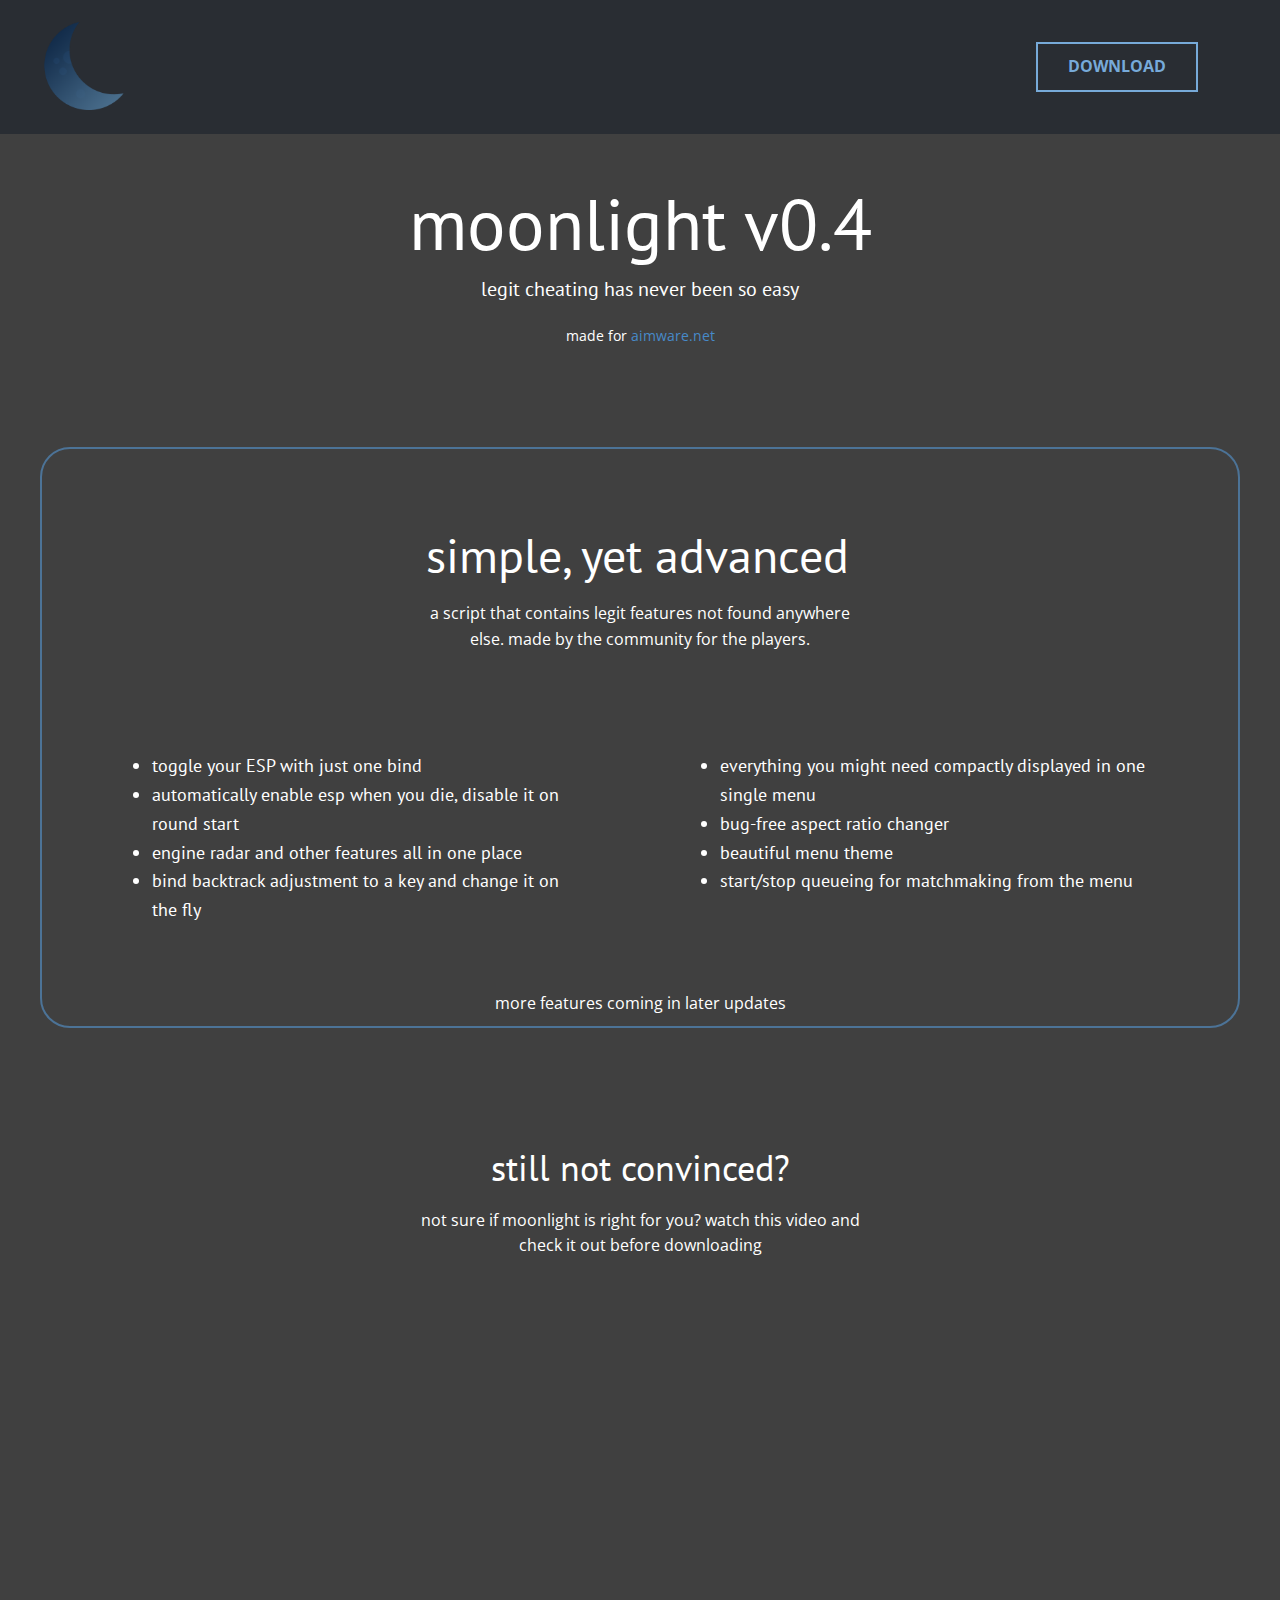
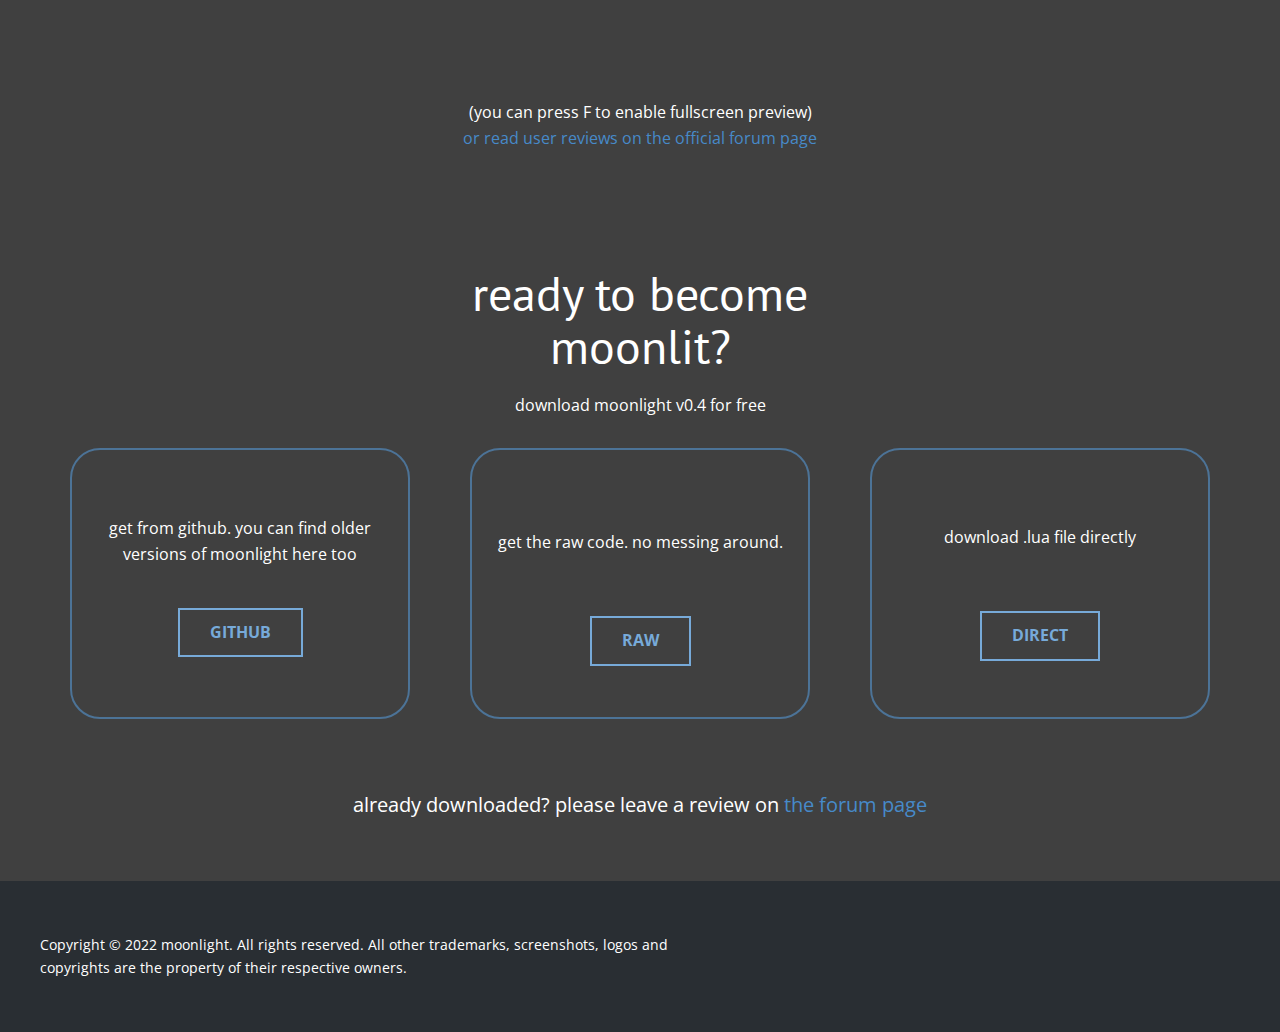
==== index.html @ 3dbf4fe7 "Update index.html" ====
<!DOCTYPE html>
<html style="font-size: 16px;"><head>
    <meta name="viewport" content="width=device-width, initial-scale=1.0">
    <meta charset="utf-8">
    <meta name="keywords" content="moonlight v0.4">
    <meta name="description" content="legit cheating with aimware has never been so easy. download moonlight and experience it yourself.">
    <meta name="page_type" content="np-template-header-footer-from-plugin">
    <title>moonlight v0.4</title>
    <link rel="stylesheet" href="nicepage.css" media="screen">
<link rel="stylesheet" href="moonlight.css" media="screen">
    <script class="u-script" type="text/javascript" src="jquery.js" defer=""></script>
    <script class="u-script" type="text/javascript" src="nicepage.js" defer=""></script>
    <meta name="generator" content="Nicepage 4.10.5, nicepage.com">
    <meta property="og:title" content="moonlight v0.4">
    <meta property="og:description" content="legit cheating with aimware has never been so easy. download moonlight and experience it yourself.">
    <meta property="og:image" content="images/moonlight-2.png">
    <meta property="og:url" content="moonlightscript.ml">
    <link rel="icon" href="images/favicon.png">
    <link id="u-theme-google-font" rel="stylesheet" href="https://fonts.googleapis.com/css?family=Roboto:100,100i,300,300i,400,400i,500,500i,700,700i,900,900i|Open+Sans:300,300i,400,400i,500,500i,600,600i,700,700i,800,800i">
    <link id="u-page-google-font" rel="stylesheet" href="https://fonts.googleapis.com/css?family=PT+Sans:400,400i,700,700i">
    
    
    
    
    
    <script type="application/ld+json">{
		"@context": "http://schema.org",
		"@type": "Organization",
		"name": "Site1",
		"logo": "images/moonlight3.png"
}</script>
    <meta name="theme-color" content="#478ac9">
    <meta property="og:type" content="website">
  </head>
  <body data-home-page="moonlight.html" data-home-page-title="moonlight" class="u-body u-grey-75 u-xl-mode"><header class="u-clearfix u-header u-palette-5-dark-3 u-header" id="sec-f464"><div class="u-clearfix u-sheet u-sheet-1">
        <a href="https://blueelixir.github.io/aimware-luas/" class="u-image u-logo u-image-1" data-image-width="512" data-image-height="512" title="moonlight">
          <img src="images/moonlight.png" class="u-logo-image u-logo-image-1">
        </a>
        <p class="u-text u-text-default u-text-1">
          <a class="u-border-2 u-border-palette-1-light-1 u-btn u-button-style u-none u-text-hover-white u-text-palette-1-light-1 u-btn-1" href="#sec-ce33">download</a>
        </p>
      </div></header>
    <section class="u-clearfix u-grey-75 u-section-1" id="sec-2e84">
      <div class="u-clearfix u-sheet u-valign-middle u-sheet-1">
        <h1 class="u-align-center u-text u-text-default u-text-1">moonlight v0.4</h1>
        <p class="u-align-center u-custom-font u-font-pt-sans u-text u-text-default u-text-2">legit cheating has never been so easy</p>
        <p class="u-align-center u-small-text u-text u-text-default u-text-variant u-text-3">made for <a href="aimware.net" class="u-active-none u-border-none u-btn u-button-link u-button-style u-hover-none u-none u-text-palette-1-base u-btn-1" target="_blank">aimware.net</a>
        </p>
      </div>
    </section>
    <section class="u-clearfix u-grey-75 u-section-2" id="sec-11e0">
      <div class="u-clearfix u-sheet u-sheet-1">
        <div class="u-border-2 u-border-palette-1-dark-1 u-container-style u-expanded-width u-group u-radius-30 u-shape-round u-group-1">
          <div class="u-container-layout u-container-layout-1">
            <h1 class="u-text u-text-1">simple, yet advanced</h1>
            <p class="u-align-center u-text u-text-2">a script that contains legit features not found anywhere else.&nbsp;made by the community for the players.</p>
            <div class="u-clearfix u-expanded-width u-gutter-0 u-layout-wrap u-layout-wrap-1">
              <div class="u-layout" style="">
                <div class="u-layout-row" style="">
                  <div class="u-align-center u-container-style u-layout-cell u-left-cell u-size-30 u-size-xs-60 u-layout-cell-1" src="">
                    <div class="u-container-layout u-container-layout-2">
                      <ul class="u-align-left u-custom-font u-font-pt-sans u-text u-text-3">
                        <li>toggle your ESP with just one bind</li>
                        <li>automatically enable esp when you die, disable it on round start</li>
                        <li>engine radar and other features all in one place</li>
                        <li>bind backtrack adjustment to a key and change it on the fly</li>
                      </ul>
                    </div>
                  </div>
                  <div class="u-align-center u-container-style u-layout-cell u-right-cell u-size-30 u-size-xs-60 u-layout-cell-2" src="">
                    <div class="u-container-layout u-container-layout-3" src="">
                      <ul class="u-align-left u-custom-font u-font-pt-sans u-text u-text-4">
                        <li>everything you might need compactly displayed in one single menu</li>
                        <li>bug-free aspect ratio changer</li>
                        <li>beautiful menu theme</li>
                        <li>start/stop queueing for matchmaking from the menu</li>
                      </ul>
                    </div>
                  </div>
                </div>
              </div>
            </div>
	    <p class="u-align-center u-text u-text-2">more features coming in later updates</p>
          </div>
        </div>
      </div>
    </section>
    <section class="u-clearfix u-grey-75 u-section-3" id="sec-85dc">
      <div class="u-clearfix u-sheet u-sheet-1">
        <h2 class="u-align-center u-custom-font u-font-pt-sans u-text u-text-1">still not convinced?</h2>
        <p class="u-align-center u-text u-text-2">not sure if moonlight is right for you? watch this video and check it out before downloading</p>
        <div class="u-video u-video-1">
          <div class="embed-responsive embed-responsive-1">
            <iframe style="position: absolute;top: 0;left: 0;width: 100%;height: 100%;" class="embed-responsive-item" src="https://www.youtube.com/embed/N-pJcTmLLGc?mute=0&amp;showinfo=0&amp;controls=0&amp;start=0" frameborder="0" allowfullscreen="1"></iframe>
          </div>
        </div>
        <p class="u-align-center u-text u-text-default u-text-3">
	  (you can press F to enable fullscreen preview)
	  <br>
          <a href="https://aimware.net/forum/thread/167391" class="u-active-none u-border-none u-btn u-button-link u-button-style u-hover-none u-none u-text-palette-1-base u-btn-1" target="_blank">or read user reviews on the official forum page</a>
          <br>
        </p>
      </div>
    </section>
    <section class="u-clearfix u-grey-75 u-section-4" id="sec-ce33">
      <div class="u-clearfix u-sheet u-sheet-1">
        <h1 class="u-align-center u-text u-text-1">ready to become moonlit?</h1>
        <p class="u-align-center u-text u-text-default u-text-2">download moonlight v0.4 for free</p>
        <div class="u-clearfix u-expanded-width u-layout-wrap u-layout-wrap-1">
          <div class="u-layout">
            <div class="u-layout-row">
              <div class="u-container-style u-layout-cell u-size-20 u-layout-cell-1">
                <div class="u-container-layout u-valign-middle u-container-layout-1">
                  <div class="u-border-2 u-border-palette-1-dark-1 u-container-style u-expanded-width u-group u-radius-30 u-shape-round u-group-1">
                    <div class="u-container-layout u-container-layout-2">
                      <p class="u-align-center u-text u-text-3">get from github. you can find older versions of moonlight here too</p>
                      <a href="https://github.com/BlueElixir/aimware-luas/tree/main/moonlight" class="u-align-center u-border-2 u-border-hover-palette-1-light-1 u-border-palette-1-light-1 u-btn u-button-style u-none u-text-hover-white u-btn-1" target="_blank">GITHUB</a>
                    </div>
                  </div>
                </div>
              </div>
              <div class="u-container-style u-layout-cell u-size-20 u-layout-cell-2">
                <div class="u-container-layout u-valign-middle u-container-layout-3">
                  <div class="u-align-center u-border-2 u-border-palette-1-dark-1 u-container-style u-expanded-width u-group u-radius-30 u-shape-round u-group-2">
                    <div class="u-container-layout u-container-layout-4">
                      <p class="u-align-center u-text u-text-4">get the raw code. no messing around.</p>
                      <a href="https://raw.githubusercontent.com/BlueElixir/aimware-luas/main/moonlight/moonlight%20v0.4.lua" class="u-align-center u-border-2 u-border-hover-palette-1-light-1 u-border-palette-1-light-1 u-btn u-button-style u-none u-text-hover-white u-btn-2" target="_blank">RAW</a>
                    </div>
                  </div>
                </div>
              </div>
              <div class="u-container-style u-layout-cell u-size-20 u-layout-cell-3">
                <div class="u-container-layout u-valign-middle u-container-layout-5">
                  <div class="u-border-2 u-border-palette-1-dark-1 u-container-style u-expanded-width u-group u-radius-30 u-shape-round u-group-3">
                    <div class="u-container-layout u-container-layout-6">
                      <p class="u-align-center u-text u-text-5">download .lua file directly</p>
                      <a href="https://store1.gofile.io/download/2e54672b-199a-4460-938b-cd819746388f/moonlight%20v0.3.lua" class="u-align-center u-border-2 u-border-hover-palette-1-light-1 u-border-palette-1-light-1 u-bottom-left-radius-0 u-bottom-right-radius-0 u-btn u-button-style u-none u-radius-0 u-text-hover-white u-top-left-radius-0 u-top-right-radius-0 u-btn-3" target="_blank" rel="nofollow">DIRECT</a>
                    </div>
                  </div>
                </div>
              </div>
            </div>
          </div>
        </div>
        <p class="u-align-center u-text u-text-default u-text-6">already downloaded? please leave a review on <a href="https://aimware.net/forum/thread/167391" class="u-active-none u-border-none u-btn u-button-link u-button-style u-hover-none u-none u-text-palette-1-base u-btn-4" target="_blank">the forum page</a>
        </p>
      </div>
    </section>
    
    
    <footer class="u-align-center u-clearfix u-footer u-palette-1-dark-3 u-footer" id="sec-22cc"><div class="u-clearfix u-sheet u-sheet-1">
        <p class="u-align-left u-small-text u-text u-text-variant u-text-1">Copyright © 2022 moonlight. All rights reserved. All other trademarks, screenshots, logos and copyrights are the property of their respective owners.<br>
        </p>
      </div></footer><span style="height: 64px; width: 64px; margin-left: 0px; margin-right: auto; margin-top: 0px; right: 20px; bottom: 20px;" class="u-back-to-top u-icon u-opacity u-opacity-85" data-href="#">
        <svg class="u-svg-link" preserveAspectRatio="xMidYMin slice" viewBox="0 0 551.13 551.13"><use xmlns:xlink="http://www.w3.org/1999/xlink" xlink:href="#svg-1d98"></use></svg>
        <svg class="u-svg-content" enable-background="new 0 0 551.13 551.13" viewBox="0 0 551.13 551.13" xmlns="http://www.w3.org/2000/svg" id="svg-1d98"><path d="m275.565 189.451 223.897 223.897h51.668l-275.565-275.565-275.565 275.565h51.668z"></path></svg>
    </span>
  
</body></html>
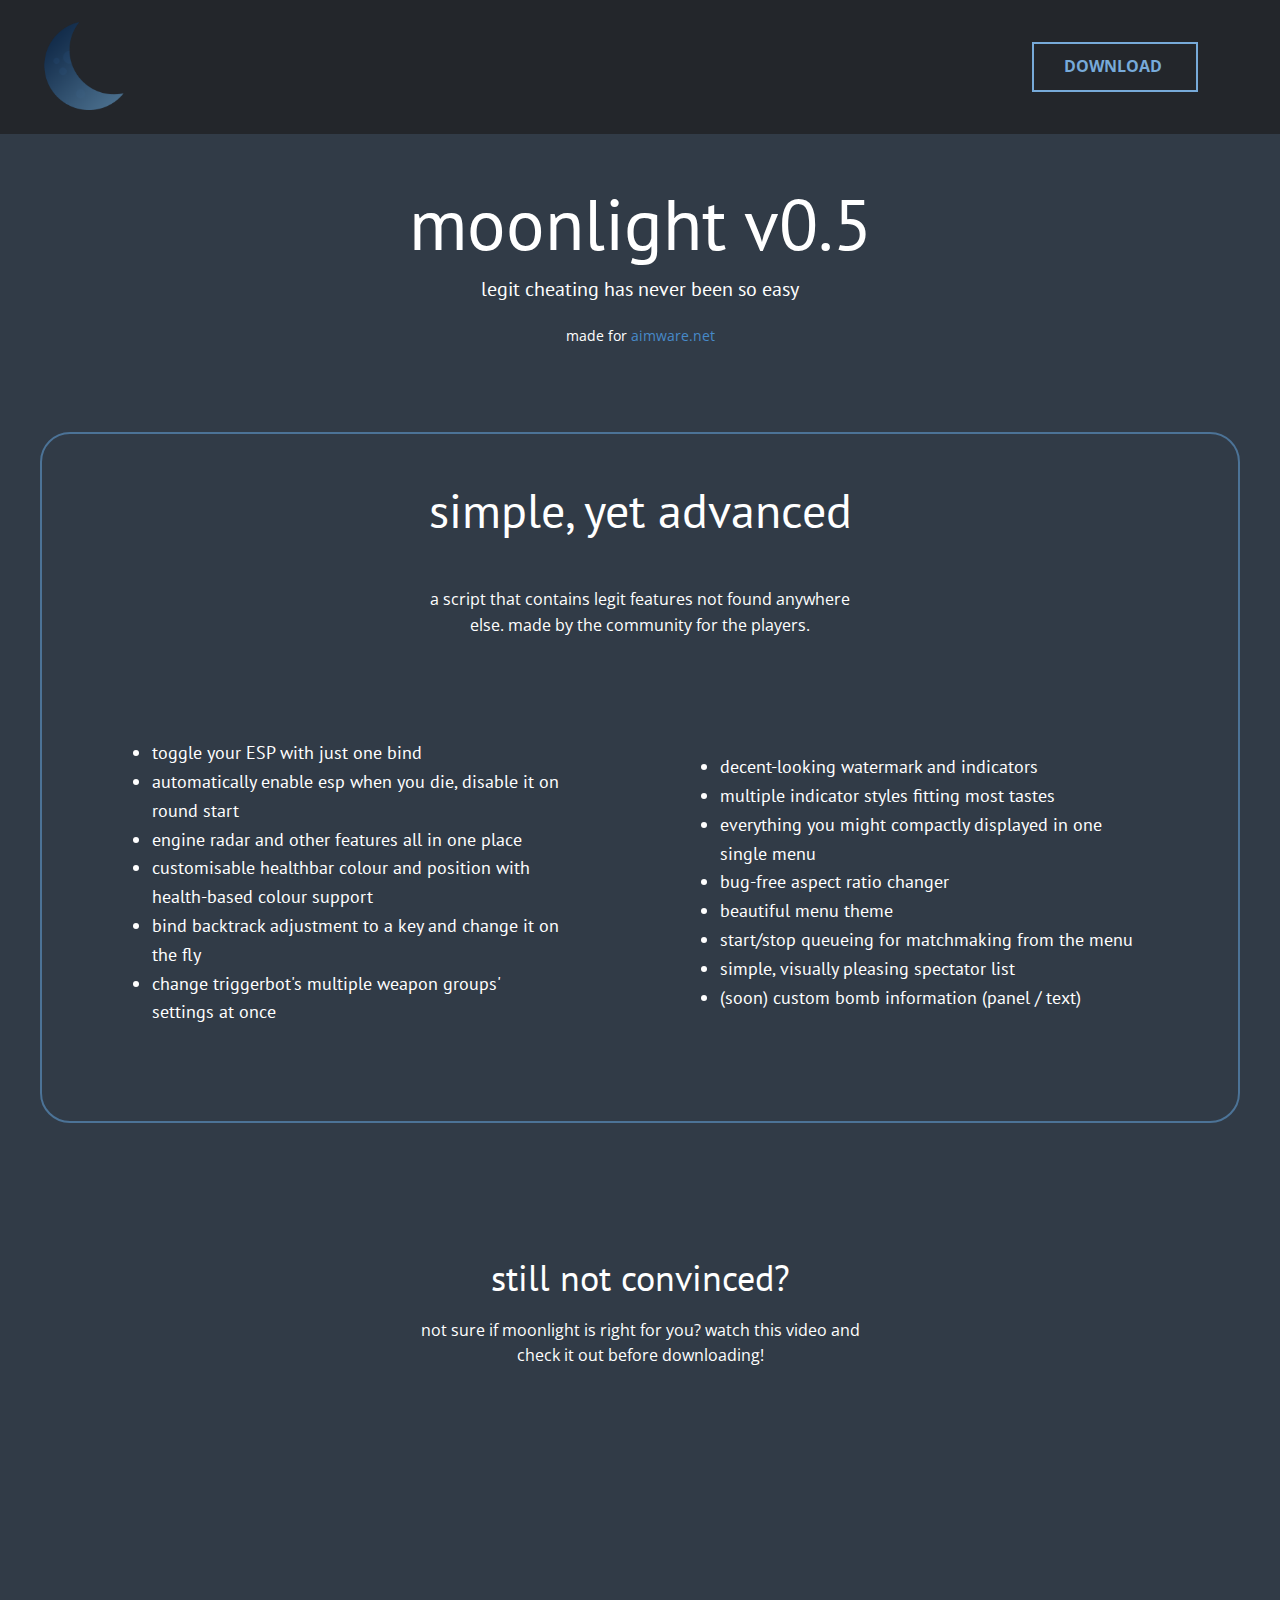
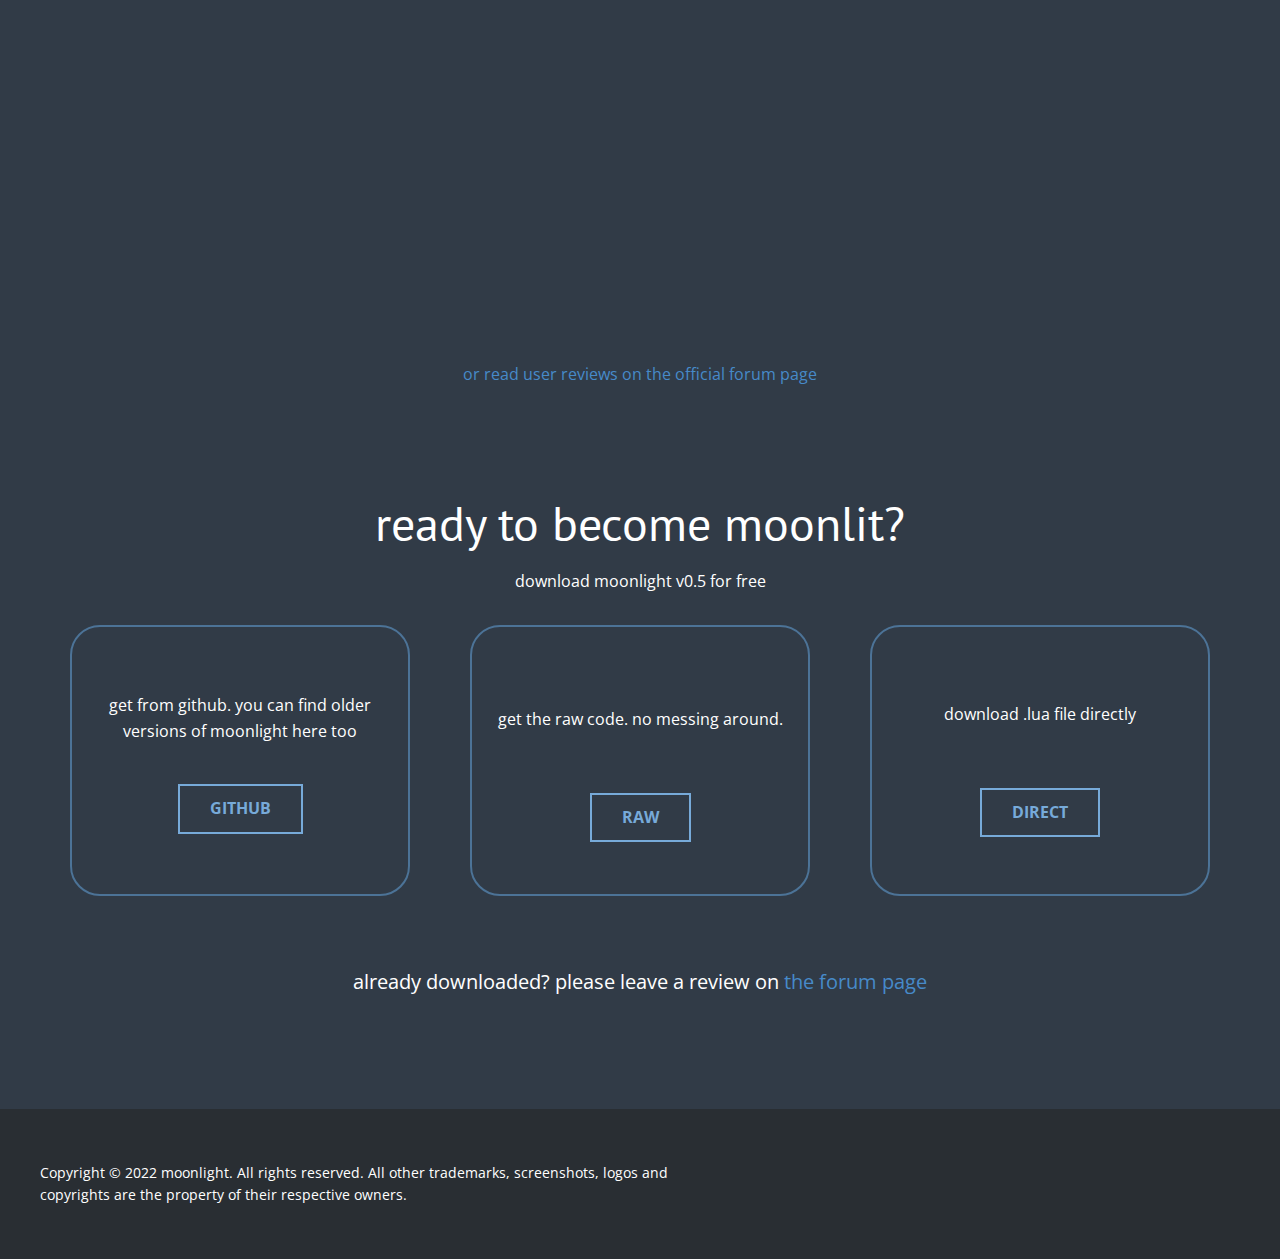
==== commit 3bfc42dd: "Add files via upload" ====
--- a/index.html
+++ b/index.html
@@ -2,18 +2,18 @@
 <html style="font-size: 16px;"><head>
     <meta name="viewport" content="width=device-width, initial-scale=1.0">
     <meta charset="utf-8">
-    <meta name="keywords" content="moonlight v0.4">
+    <meta name="keywords" content="moonlight v0.2">
     <meta name="description" content="legit cheating with aimware has never been so easy. download moonlight and experience it yourself.">
     <meta name="page_type" content="np-template-header-footer-from-plugin">
-    <title>moonlight v0.4</title>
+    <title>moonlight</title>
     <link rel="stylesheet" href="nicepage.css" media="screen">
 <link rel="stylesheet" href="moonlight.css" media="screen">
     <script class="u-script" type="text/javascript" src="jquery.js" defer=""></script>
     <script class="u-script" type="text/javascript" src="nicepage.js" defer=""></script>
     <meta name="generator" content="Nicepage 4.10.5, nicepage.com">
-    <meta property="og:title" content="moonlight v0.4">
+    <meta property="og:title" content="moonlight">
     <meta property="og:description" content="legit cheating with aimware has never been so easy. download moonlight and experience it yourself.">
-    <meta property="og:image" content="images/moonlight-2.png">
+    <meta property="og:image" content="images/moonlight-3.png">
     <meta property="og:url" content="moonlightscript.ml">
     <link rel="icon" href="images/favicon.png">
     <link id="u-theme-google-font" rel="stylesheet" href="https://fonts.googleapis.com/css?family=Roboto:100,100i,300,300i,400,400i,500,500i,700,700i,900,900i|Open+Sans:300,300i,400,400i,500,500i,600,600i,700,700i,800,800i">
@@ -27,32 +27,32 @@
 		"@context": "http://schema.org",
 		"@type": "Organization",
 		"name": "Site1",
-		"logo": "images/moonlight3.png"
+		"logo": "images/moonlight.png"
 }</script>
     <meta name="theme-color" content="#478ac9">
     <meta property="og:type" content="website">
   </head>
-  <body data-home-page="moonlight.html" data-home-page-title="moonlight" class="u-body u-grey-75 u-xl-mode"><header class="u-clearfix u-header u-palette-5-dark-3 u-header" id="sec-f464"><div class="u-clearfix u-sheet u-sheet-1">
+  <body data-home-page="moonlight.html" data-home-page-title="moonlight" class="u-body u-custom-color-2 u-xl-mode"><header class="u-clearfix u-custom-color-1 u-header u-header" id="header"><div class="u-clearfix u-sheet u-sheet-1">
         <a href="https://blueelixir.github.io/aimware-luas/" class="u-image u-logo u-image-1" data-image-width="512" data-image-height="512" title="moonlight">
           <img src="images/moonlight.png" class="u-logo-image u-logo-image-1">
         </a>
-        <p class="u-text u-text-default u-text-1">
-          <a class="u-border-2 u-border-palette-1-light-1 u-btn u-button-style u-none u-text-hover-white u-text-palette-1-light-1 u-btn-1" href="#sec-ce33">download</a>
-        </p>
+        <p class="u-text u-text-default u-text-1"></p>
+        <a class="u-border-2 u-border-palette-1-light-1 u-btn u-button-style u-none u-text-hover-white u-text-palette-1-light-1 u-btn-1" href="#download">download&nbsp;<span class="u-file-icon u-icon u-text-palette-1-light-1 u-icon-1"><img src="images/1.png" alt=""></span>
+        </a>
       </div></header>
-    <section class="u-clearfix u-grey-75 u-section-1" id="sec-2e84">
+    <section class="u-clearfix u-section-1" id="welcome">
       <div class="u-clearfix u-sheet u-valign-middle u-sheet-1">
-        <h1 class="u-align-center u-text u-text-default u-text-1">moonlight v0.4</h1>
+        <h1 class="u-align-center u-text u-text-default u-text-1">moonlight v0.5</h1>
         <p class="u-align-center u-custom-font u-font-pt-sans u-text u-text-default u-text-2">legit cheating has never been so easy</p>
         <p class="u-align-center u-small-text u-text u-text-default u-text-variant u-text-3">made for <a href="aimware.net" class="u-active-none u-border-none u-btn u-button-link u-button-style u-hover-none u-none u-text-palette-1-base u-btn-1" target="_blank">aimware.net</a>
         </p>
       </div>
     </section>
-    <section class="u-clearfix u-grey-75 u-section-2" id="sec-11e0">
-      <div class="u-clearfix u-sheet u-sheet-1">
+    <section class="u-clearfix u-section-2" id="features">
+      <div class="u-clearfix u-sheet u-valign-middle u-sheet-1">
         <div class="u-border-2 u-border-palette-1-dark-1 u-container-style u-expanded-width u-group u-radius-30 u-shape-round u-group-1">
           <div class="u-container-layout u-container-layout-1">
-            <h1 class="u-text u-text-1">simple, yet advanced</h1>
+            <h1 class="u-align-center u-text u-text-1">simple, yet advanced</h1>
             <p class="u-align-center u-text u-text-2">a script that contains legit features not found anywhere else.&nbsp;made by the community for the players.</p>
             <div class="u-clearfix u-expanded-width u-gutter-0 u-layout-wrap u-layout-wrap-1">
               <div class="u-layout" style="">
@@ -60,52 +60,54 @@
                   <div class="u-align-center u-container-style u-layout-cell u-left-cell u-size-30 u-size-xs-60 u-layout-cell-1" src="">
                     <div class="u-container-layout u-container-layout-2">
                       <ul class="u-align-left u-custom-font u-font-pt-sans u-text u-text-3">
-                        <li>toggle your ESP with just one bind</li>
+                        <li> toggle your ESP with just one bind</li>
                         <li>automatically enable esp when you die, disable it on round start</li>
-                        <li>engine radar and other features all in one place</li>
+                        <li>engine radar and other features all in one place<br>
+                        </li>
+                        <li>customisable healthbar colour and position with health-based colour support<br>
+                        </li>
                         <li>bind backtrack adjustment to a key and change it on the fly</li>
+                        <li>change triggerbot's multiple weapon groups' settings at once</li>
                       </ul>
                     </div>
                   </div>
                   <div class="u-align-center u-container-style u-layout-cell u-right-cell u-size-30 u-size-xs-60 u-layout-cell-2" src="">
                     <div class="u-container-layout u-container-layout-3" src="">
                       <ul class="u-align-left u-custom-font u-font-pt-sans u-text u-text-4">
-                        <li>everything you might need compactly displayed in one single menu</li>
+                        <li>decent-looking watermark and indicators</li>
+                        <li>multiple indicator styles fitting most tastes</li>
+                        <li> everything you might compactly displayed in one single menu</li>
                         <li>bug-free aspect ratio changer</li>
                         <li>beautiful menu theme</li>
                         <li>start/stop queueing for matchmaking from the menu</li>
+                        <li>simple, visually pleasing spectator list</li>
+                        <li> (soon) custom bomb information (panel / text)</li>
                       </ul>
                     </div>
                   </div>
                 </div>
               </div>
             </div>
-	    <p class="u-align-center u-text u-text-2">more features coming in later updates</p>
           </div>
         </div>
       </div>
     </section>
-    <section class="u-clearfix u-grey-75 u-section-3" id="sec-85dc">
+    <section class="u-clearfix u-section-3" id="preview">
       <div class="u-clearfix u-sheet u-sheet-1">
         <h2 class="u-align-center u-custom-font u-font-pt-sans u-text u-text-1">still not convinced?</h2>
-        <p class="u-align-center u-text u-text-2">not sure if moonlight is right for you? watch this video and check it out before downloading</p>
-        <div class="u-video u-video-1">
+        <p class="u-align-center u-text u-text-2">not sure if moonlight is right for you? watch this video and check it out before downloading!</p>
+        <div class="u-align-center u-video u-video-cover u-video-1">
           <div class="embed-responsive embed-responsive-1">
-            <iframe style="position: absolute;top: 0;left: 0;width: 100%;height: 100%;" class="embed-responsive-item" src="https://www.youtube.com/embed/N-pJcTmLLGc?mute=0&amp;showinfo=0&amp;controls=0&amp;start=0" frameborder="0" allowfullscreen="1"></iframe>
+            <iframe style="position: absolute;top: 0;left: 0;width: 100%;height: 100%;" class="embed-responsive-item" src="https://www.youtube.com/embed/N-pJcTmLLGc?mute=0&amp;showinfo=0&amp;controls=0&amp;start=0" frameborder="0" allowfullscreen=""></iframe>
           </div>
         </div>
-        <p class="u-align-center u-text u-text-default u-text-3">
-	  (you can press F to enable fullscreen preview)
-	  <br>
-          <a href="https://aimware.net/forum/thread/167391" class="u-active-none u-border-none u-btn u-button-link u-button-style u-hover-none u-none u-text-palette-1-base u-btn-1" target="_blank">or read user reviews on the official forum page</a>
-          <br>
-        </p>
+        <a href="https://aimware.net/forum/thread/167391" class="u-active-none u-border-none u-btn u-button-link u-button-style u-hover-none u-none u-text-palette-1-base u-btn-1" target="_blank">or read user reviews on the official forum page</a>
       </div>
     </section>
-    <section class="u-clearfix u-grey-75 u-section-4" id="sec-ce33">
+    <section class="u-clearfix u-section-4" id="download">
       <div class="u-clearfix u-sheet u-sheet-1">
         <h1 class="u-align-center u-text u-text-1">ready to become moonlit?</h1>
-        <p class="u-align-center u-text u-text-default u-text-2">download moonlight v0.4 for free</p>
+        <p class="u-align-center u-text u-text-default u-text-2">download moonlight v0.5 for free</p>
         <div class="u-clearfix u-expanded-width u-layout-wrap u-layout-wrap-1">
           <div class="u-layout">
             <div class="u-layout-row">
@@ -124,7 +126,7 @@
                   <div class="u-align-center u-border-2 u-border-palette-1-dark-1 u-container-style u-expanded-width u-group u-radius-30 u-shape-round u-group-2">
                     <div class="u-container-layout u-container-layout-4">
                       <p class="u-align-center u-text u-text-4">get the raw code. no messing around.</p>
-                      <a href="https://raw.githubusercontent.com/BlueElixir/aimware-luas/main/moonlight/moonlight%20v0.4.lua" class="u-align-center u-border-2 u-border-hover-palette-1-light-1 u-border-palette-1-light-1 u-btn u-button-style u-none u-text-hover-white u-btn-2" target="_blank">RAW</a>
+                      <a href="https://raw.githubusercontent.com/BlueElixir/aimware-luas/main/moonlight/moonlight%20v0.5.lua" class="u-align-center u-border-2 u-border-hover-palette-1-light-1 u-border-palette-1-light-1 u-btn u-button-style u-none u-text-hover-white u-btn-2" target="_blank">RAW</a>
                     </div>
                   </div>
                 </div>
@@ -134,7 +136,7 @@
                   <div class="u-border-2 u-border-palette-1-dark-1 u-container-style u-expanded-width u-group u-radius-30 u-shape-round u-group-3">
                     <div class="u-container-layout u-container-layout-6">
                       <p class="u-align-center u-text u-text-5">download .lua file directly</p>
-                      <a href="https://store1.gofile.io/download/2e54672b-199a-4460-938b-cd819746388f/moonlight%20v0.3.lua" class="u-align-center u-border-2 u-border-hover-palette-1-light-1 u-border-palette-1-light-1 u-bottom-left-radius-0 u-bottom-right-radius-0 u-btn u-button-style u-none u-radius-0 u-text-hover-white u-top-left-radius-0 u-top-right-radius-0 u-btn-3" target="_blank" rel="nofollow">DIRECT</a>
+                      <a href="https://drive.google.com/uc?export=download&amp;id=1vASFpk6k3pUrh31oes59FenexwdTxvsS" class="u-align-center u-border-2 u-border-hover-palette-1-light-1 u-border-palette-1-light-1 u-bottom-left-radius-0 u-bottom-right-radius-0 u-btn u-button-style u-none u-radius-0 u-text-hover-white u-top-left-radius-0 u-top-right-radius-0 u-btn-3" target="_blank" rel="nofollow">DIRECT</a>
                     </div>
                   </div>
                 </div>
@@ -156,4 +158,4 @@
         <svg class="u-svg-content" enable-background="new 0 0 551.13 551.13" viewBox="0 0 551.13 551.13" xmlns="http://www.w3.org/2000/svg" id="svg-1d98"><path d="m275.565 189.451 223.897 223.897h51.668l-275.565-275.565-275.565 275.565h51.668z"></path></svg>
     </span>
   
-</body></html>
+</body></html>--- a/nicepage.css
+++ b/nicepage.css
@@ -21523,12 +21523,12 @@
 .u-container-layout.u-container-layout.u-color-1-dark-3:before,
 .u-table-alt-color-1-dark-3 tr:nth-child(even) {
   color: #ffffff;
-  background-color: #293332;
+  background-color: #292e33;
 }
 .u-button-style.u-color-1-dark-3,
 .u-button-style.u-color-1-dark-3[class*="u-border-"] {
   color: #ffffff !important;
-  background-color: #293332 !important;
+  background-color: #292e33 !important;
 }
 .u-button-style.u-color-1-dark-3:hover,
 .u-button-style.u-color-1-dark-3[class*="u-border-"]:hover,
@@ -21541,7 +21541,7 @@
 li.active > .u-button-style.u-button-style.u-color-1-dark-3,
 li.active > .u-button-style.u-button-style.u-color-1-dark-3[class*="u-border-"] {
   color: #ffffff !important;
-  background-color: #252e2d !important;
+  background-color: #25292e !important;
 }
 .u-hover-color-1-dark-3:hover,
 .u-hover-color-1-dark-3[class*="u-border-"]:hover,
@@ -21564,10 +21564,10 @@
 li.active > a.u-button-style.u-button-style.u-active-color-1-dark-3,
 li.active > a.u-button-style.u-button-style.u-active-color-1-dark-3[class*="u-border-"] {
   color: #ffffff !important;
-  background-color: #293332 !important;
+  background-color: #292e33 !important;
 }
 a.u-link.u-hover-color-1-dark-3:hover {
-  color: #293332 !important;
+  color: #292e33 !important;
 }
 .u-color-1-dark-2,
 .u-body.u-color-1-dark-2,
@@ -21577,12 +21577,12 @@
 .u-container-layout.u-container-layout.u-color-1-dark-2:before,
 .u-table-alt-color-1-dark-2 tr:nth-child(even) {
   color: #ffffff;
-  background-color: #41807c;
+  background-color: #425465;
 }
 .u-button-style.u-color-1-dark-2,
 .u-button-style.u-color-1-dark-2[class*="u-border-"] {
   color: #ffffff !important;
-  background-color: #41807c !important;
+  background-color: #425465 !important;
 }
 .u-button-style.u-color-1-dark-2:hover,
 .u-button-style.u-color-1-dark-2[class*="u-border-"]:hover,
@@ -21595,7 +21595,7 @@
 li.active > .u-button-style.u-button-style.u-color-1-dark-2,
 li.active > .u-button-style.u-button-style.u-color-1-dark-2[class*="u-border-"] {
   color: #ffffff !important;
-  background-color: #3a7370 !important;
+  background-color: #3b4c5b !important;
 }
 .u-hover-color-1-dark-2:hover,
 .u-hover-color-1-dark-2[class*="u-border-"]:hover,
@@ -21618,10 +21618,10 @@
 li.active > a.u-button-style.u-button-style.u-active-color-1-dark-2,
 li.active > a.u-button-style.u-button-style.u-active-color-1-dark-2[class*="u-border-"] {
   color: #ffffff !important;
-  background-color: #41807c !important;
+  background-color: #425465 !important;
 }
 a.u-link.u-hover-color-1-dark-2:hover {
-  color: #41807c !important;
+  color: #425465 !important;
 }
 .u-color-1-dark-1,
 .u-body.u-color-1-dark-1,
@@ -21631,12 +21631,12 @@
 .u-container-layout.u-container-layout.u-color-1-dark-1:before,
 .u-table-alt-color-1-dark-1 tr:nth-child(even) {
   color: #ffffff;
-  background-color: #2cccc4;
+  background-color: #4c7397;
 }
 .u-button-style.u-color-1-dark-1,
 .u-button-style.u-color-1-dark-1[class*="u-border-"] {
   color: #ffffff !important;
-  background-color: #2cccc4 !important;
+  background-color: #4c7397 !important;
 }
 .u-button-style.u-color-1-dark-1:hover,
 .u-button-style.u-color-1-dark-1[class*="u-border-"]:hover,
@@ -21649,7 +21649,7 @@
 li.active > .u-button-style.u-button-style.u-color-1-dark-1,
 li.active > .u-button-style.u-button-style.u-color-1-dark-1[class*="u-border-"] {
   color: #ffffff !important;
-  background-color: #28b8b0 !important;
+  background-color: #446888 !important;
 }
 .u-hover-color-1-dark-1:hover,
 .u-hover-color-1-dark-1[class*="u-border-"]:hover,
@@ -21672,10 +21672,10 @@
 li.active > a.u-button-style.u-button-style.u-active-color-1-dark-1,
 li.active > a.u-button-style.u-button-style.u-active-color-1-dark-1[class*="u-border-"] {
   color: #ffffff !important;
-  background-color: #2cccc4 !important;
+  background-color: #4c7397 !important;
 }
 a.u-link.u-hover-color-1-dark-1:hover {
-  color: #2cccc4 !important;
+  color: #4c7397 !important;
 }
 .u-color-1,
 .u-body.u-color-1,
@@ -21684,13 +21684,13 @@
 .u-color-1 > .u-inner-container-layout:before,
 .u-container-layout.u-container-layout.u-color-1:before,
 .u-table-alt-color-1 tr:nth-child(even) {
-  color: #111111;
-  background-color: #3be8e0;
+  color: #ffffff;
+  background-color: #478ac9;
 }
 .u-button-style.u-color-1,
 .u-button-style.u-color-1[class*="u-border-"] {
-  color: #111111 !important;
-  background-color: #3be8e0 !important;
+  color: #ffffff !important;
+  background-color: #478ac9 !important;
 }
 .u-button-style.u-color-1:hover,
 .u-button-style.u-color-1[class*="u-border-"]:hover,
@@ -21702,8 +21702,8 @@
 .u-button-style.u-button-style.u-color-1[class*="u-border-"].active,
 li.active > .u-button-style.u-button-style.u-color-1,
 li.active > .u-button-style.u-button-style.u-color-1[class*="u-border-"] {
-  color: #111111 !important;
-  background-color: #21e5dc !important;
+  color: #ffffff !important;
+  background-color: #387cbd !important;
 }
 .u-hover-color-1:hover,
 .u-hover-color-1[class*="u-border-"]:hover,
@@ -21725,11 +21725,11 @@
 a.u-button-style.u-button-style.active > .u-active-color-1[class*="u-border-"],
 li.active > a.u-button-style.u-button-style.u-active-color-1,
 li.active > a.u-button-style.u-button-style.u-active-color-1[class*="u-border-"] {
-  color: #111111 !important;
-  background-color: #3be8e0 !important;
+  color: #ffffff !important;
+  background-color: #478ac9 !important;
 }
 a.u-link.u-hover-color-1:hover {
-  color: #3be8e0 !important;
+  color: #478ac9 !important;
 }
 .u-color-1-light-1,
 .u-body.u-color-1-light-1,
@@ -21738,13 +21738,13 @@
 .u-color-1-light-1 > .u-inner-container-layout:before,
 .u-container-layout.u-container-layout.u-color-1-light-1:before,
 .u-table-alt-color-1-light-1 tr:nth-child(even) {
-  color: #111111;
-  background-color: #72efe9;
+  color: #ffffff;
+  background-color: #77aad9;
 }
 .u-button-style.u-color-1-light-1,
 .u-button-style.u-color-1-light-1[class*="u-border-"] {
-  color: #111111 !important;
-  background-color: #72efe9 !important;
+  color: #ffffff !important;
+  background-color: #77aad9 !important;
 }
 .u-button-style.u-color-1-light-1:hover,
 .u-button-style.u-color-1-light-1[class*="u-border-"]:hover,
@@ -21756,8 +21756,8 @@
 .u-button-style.u-button-style.u-color-1-light-1[class*="u-border-"].active,
 li.active > .u-button-style.u-button-style.u-color-1-light-1,
 li.active > .u-button-style.u-button-style.u-color-1-light-1[class*="u-border-"] {
-  color: #111111 !important;
-  background-color: #52ebe4 !important;
+  color: #ffffff !important;
+  background-color: #5d9ad2 !important;
 }
 .u-hover-color-1-light-1:hover,
 .u-hover-color-1-light-1[class*="u-border-"]:hover,
@@ -21779,11 +21779,11 @@
 a.u-button-style.u-button-style.active > .u-active-color-1-light-1[class*="u-border-"],
 li.active > a.u-button-style.u-button-style.u-active-color-1-light-1,
 li.active > a.u-button-style.u-button-style.u-active-color-1-light-1[class*="u-border-"] {
-  color: #111111 !important;
-  background-color: #72efe9 !important;
+  color: #ffffff !important;
+  background-color: #77aad9 !important;
 }
 a.u-link.u-hover-color-1-light-1:hover {
-  color: #72efe9 !important;
+  color: #77aad9 !important;
 }
 .u-color-1-light-2,
 .u-body.u-color-1-light-2,
@@ -21793,12 +21793,12 @@
 .u-container-layout.u-container-layout.u-color-1-light-2:before,
 .u-table-alt-color-1-light-2 tr:nth-child(even) {
   color: #111111;
-  background-color: #adf6f2;
+  background-color: #adcce9;
 }
 .u-button-style.u-color-1-light-2,
 .u-button-style.u-color-1-light-2[class*="u-border-"] {
   color: #111111 !important;
-  background-color: #adf6f2 !important;
+  background-color: #adcce9 !important;
 }
 .u-button-style.u-color-1-light-2:hover,
 .u-button-style.u-color-1-light-2[class*="u-border-"]:hover,
@@ -21811,7 +21811,7 @@
 li.active > .u-button-style.u-button-style.u-color-1-light-2,
 li.active > .u-button-style.u-button-style.u-color-1-light-2[class*="u-border-"] {
   color: #111111 !important;
-  background-color: #87f2ec !important;
+  background-color: #8db8e0 !important;
 }
 .u-hover-color-1-light-2:hover,
 .u-hover-color-1-light-2[class*="u-border-"]:hover,
@@ -21834,10 +21834,10 @@
 li.active > a.u-button-style.u-button-style.u-active-color-1-light-2,
 li.active > a.u-button-style.u-button-style.u-active-color-1-light-2[class*="u-border-"] {
   color: #111111 !important;
-  background-color: #adf6f2 !important;
+  background-color: #adcce9 !important;
 }
 a.u-link.u-hover-color-1-light-2:hover {
-  color: #adf6f2 !important;
+  color: #adcce9 !important;
 }
 .u-color-1-light-3,
 .u-body.u-color-1-light-3,
@@ -21847,12 +21847,12 @@
 .u-container-layout.u-container-layout.u-color-1-light-3:before,
 .u-table-alt-color-1-light-3 tr:nth-child(even) {
   color: #111111;
-  background-color: #eafdfc;
+  background-color: #e9f2fa;
 }
 .u-button-style.u-color-1-light-3,
 .u-button-style.u-color-1-light-3[class*="u-border-"] {
   color: #111111 !important;
-  background-color: #eafdfc !important;
+  background-color: #e9f2fa !important;
 }
 .u-button-style.u-color-1-light-3:hover,
 .u-button-style.u-color-1-light-3[class*="u-border-"]:hover,
@@ -21865,7 +21865,7 @@
 li.active > .u-button-style.u-button-style.u-color-1-light-3,
 li.active > .u-button-style.u-button-style.u-color-1-light-3[class*="u-border-"] {
   color: #111111 !important;
-  background-color: #bef9f6 !important;
+  background-color: #c2dbf1 !important;
 }
 .u-hover-color-1-light-3:hover,
 .u-hover-color-1-light-3[class*="u-border-"]:hover,
@@ -21888,10 +21888,10 @@
 li.active > a.u-button-style.u-button-style.u-active-color-1-light-3,
 li.active > a.u-button-style.u-button-style.u-active-color-1-light-3[class*="u-border-"] {
   color: #111111 !important;
-  background-color: #eafdfc !important;
+  background-color: #e9f2fa !important;
 }
 a.u-link.u-hover-color-1-light-3:hover {
-  color: #eafdfc !important;
+  color: #e9f2fa !important;
 }
 .u-color-1-base,
 .u-body.u-color-1-base,
@@ -21901,12 +21901,12 @@
 .u-container-layout.u-container-layout.u-color-1-base:before,
 .u-table-alt-color-1-base tr:nth-child(even) {
   color: #ffffff;
-  background-color: #2cccc4;
+  background-color: #478ac9;
 }
 .u-button-style.u-color-1-base,
 .u-button-style.u-color-1-base[class*="u-border-"] {
   color: #ffffff !important;
-  background-color: #2cccc4 !important;
+  background-color: #478ac9 !important;
 }
 .u-button-style.u-color-1-base:hover,
 .u-button-style.u-color-1-base[class*="u-border-"]:hover,
@@ -21919,7 +21919,7 @@
 li.active > .u-button-style.u-button-style.u-color-1-base,
 li.active > .u-button-style.u-button-style.u-color-1-base[class*="u-border-"] {
   color: #ffffff !important;
-  background-color: #28b8b0 !important;
+  background-color: #387cbd !important;
 }
 .u-hover-color-1-base:hover,
 .u-hover-color-1-base[class*="u-border-"]:hover,
@@ -21942,10 +21942,10 @@
 li.active > a.u-button-style.u-button-style.u-active-color-1-base,
 li.active > a.u-button-style.u-button-style.u-active-color-1-base[class*="u-border-"] {
   color: #ffffff !important;
-  background-color: #2cccc4 !important;
+  background-color: #478ac9 !important;
 }
 a.u-link.u-hover-color-1-base:hover {
-  color: #2cccc4 !important;
+  color: #478ac9 !important;
 }
 .u-color-2-dark-3,
 .u-body.u-color-2-dark-3,
@@ -21955,12 +21955,12 @@
 .u-container-layout.u-container-layout.u-color-2-dark-3:before,
 .u-table-alt-color-2-dark-3 tr:nth-child(even) {
   color: #ffffff;
-  background-color: #292d33;
+  background-color: #332929;
 }
 .u-button-style.u-color-2-dark-3,
 .u-button-style.u-color-2-dark-3[class*="u-border-"] {
   color: #ffffff !important;
-  background-color: #292d33 !important;
+  background-color: #332929 !important;
 }
 .u-button-style.u-color-2-dark-3:hover,
 .u-button-style.u-color-2-dark-3[class*="u-border-"]:hover,
@@ -21973,7 +21973,7 @@
 li.active > .u-button-style.u-button-style.u-color-2-dark-3,
 li.active > .u-button-style.u-button-style.u-color-2-dark-3[class*="u-border-"] {
   color: #ffffff !important;
-  background-color: #25292e !important;
+  background-color: #2e2525 !important;
 }
 .u-hover-color-2-dark-3:hover,
 .u-hover-color-2-dark-3[class*="u-border-"]:hover,
@@ -21996,10 +21996,10 @@
 li.active > a.u-button-style.u-button-style.u-active-color-2-dark-3,
 li.active > a.u-button-style.u-button-style.u-active-color-2-dark-3[class*="u-border-"] {
   color: #ffffff !important;
-  background-color: #292d33 !important;
+  background-color: #332929 !important;
 }
 a.u-link.u-hover-color-2-dark-3:hover {
-  color: #292d33 !important;
+  color: #332929 !important;
 }
 .u-color-2-dark-2,
 .u-body.u-color-2-dark-2,
@@ -22009,12 +22009,12 @@
 .u-container-layout.u-container-layout.u-color-2-dark-2:before,
 .u-table-alt-color-2-dark-2 tr:nth-child(even) {
   color: #ffffff;
-  background-color: #555c66;
+  background-color: #6b4748;
 }
 .u-button-style.u-color-2-dark-2,
 .u-button-style.u-color-2-dark-2[class*="u-border-"] {
   color: #ffffff !important;
-  background-color: #555c66 !important;
+  background-color: #6b4748 !important;
 }
 .u-button-style.u-color-2-dark-2:hover,
 .u-button-style.u-color-2-dark-2[class*="u-border-"]:hover,
@@ -22027,7 +22027,7 @@
 li.active > .u-button-style.u-button-style.u-color-2-dark-2,
 li.active > .u-button-style.u-button-style.u-color-2-dark-2[class*="u-border-"] {
   color: #ffffff !important;
-  background-color: #4d535c !important;
+  background-color: #604041 !important;
 }
 .u-hover-color-2-dark-2:hover,
 .u-hover-color-2-dark-2[class*="u-border-"]:hover,
@@ -22050,10 +22050,10 @@
 li.active > a.u-button-style.u-button-style.u-active-color-2-dark-2,
 li.active > a.u-button-style.u-button-style.u-active-color-2-dark-2[class*="u-border-"] {
   color: #ffffff !important;
-  background-color: #555c66 !important;
+  background-color: #6b4748 !important;
 }
 a.u-link.u-hover-color-2-dark-2:hover {
-  color: #555c66 !important;
+  color: #6b4748 !important;
 }
 .u-color-2-dark-1,
 .u-body.u-color-2-dark-1,
@@ -22063,12 +22063,12 @@
 .u-container-layout.u-container-layout.u-color-2-dark-1:before,
 .u-table-alt-color-2-dark-1 tr:nth-child(even) {
   color: #ffffff;
-  background-color: #858e99;
+  background-color: #a35559;
 }
 .u-button-style.u-color-2-dark-1,
 .u-button-style.u-color-2-dark-1[class*="u-border-"] {
   color: #ffffff !important;
-  background-color: #858e99 !important;
+  background-color: #a35559 !important;
 }
 .u-button-style.u-color-2-dark-1:hover,
 .u-button-style.u-color-2-dark-1[class*="u-border-"]:hover,
@@ -22081,7 +22081,7 @@
 li.active > .u-button-style.u-button-style.u-color-2-dark-1,
 li.active > .u-button-style.u-button-style.u-color-2-dark-1[class*="u-border-"] {
   color: #ffffff !important;
-  background-color: #75808c !important;
+  background-color: #934c50 !important;
 }
 .u-hover-color-2-dark-1:hover,
 .u-hover-color-2-dark-1[class*="u-border-"]:hover,
@@ -22104,10 +22104,10 @@
 li.active > a.u-button-style.u-button-style.u-active-color-2-dark-1,
 li.active > a.u-button-style.u-button-style.u-active-color-2-dark-1[class*="u-border-"] {
   color: #ffffff !important;
-  background-color: #858e99 !important;
+  background-color: #a35559 !important;
 }
 a.u-link.u-hover-color-2-dark-1:hover {
-  color: #858e99 !important;
+  color: #a35559 !important;
 }
 .u-color-2,
 .u-body.u-color-2,
@@ -22116,13 +22116,13 @@
 .u-color-2 > .u-inner-container-layout:before,
 .u-container-layout.u-container-layout.u-color-2:before,
 .u-table-alt-color-2 tr:nth-child(even) {
-  color: #111111;
-  background-color: #b9c1cc;
+  color: #ffffff;
+  background-color: #db545a;
 }
 .u-button-style.u-color-2,
 .u-button-style.u-color-2[class*="u-border-"] {
-  color: #111111 !important;
-  background-color: #b9c1cc !important;
+  color: #ffffff !important;
+  background-color: #db545a !important;
 }
 .u-button-style.u-color-2:hover,
 .u-button-style.u-color-2[class*="u-border-"]:hover,
@@ -22134,8 +22134,8 @@
 .u-button-style.u-button-style.u-color-2[class*="u-border-"].active,
 li.active > .u-button-style.u-button-style.u-color-2,
 li.active > .u-button-style.u-button-style.u-color-2[class*="u-border-"] {
-  color: #111111 !important;
-  background-color: #a2adbc !important;
+  color: #ffffff !important;
+  background-color: #d63b42 !important;
 }
 .u-hover-color-2:hover,
 .u-hover-color-2[class*="u-border-"]:hover,
@@ -22157,11 +22157,11 @@
 a.u-button-style.u-button-style.active > .u-active-color-2[class*="u-border-"],
 li.active > a.u-button-style.u-button-style.u-active-color-2,
 li.active > a.u-button-style.u-button-style.u-active-color-2[class*="u-border-"] {
-  color: #111111 !important;
-  background-color: #b9c1cc !important;
+  color: #ffffff !important;
+  background-color: #db545a !important;
 }
 a.u-link.u-hover-color-2:hover {
-  color: #b9c1cc !important;
+  color: #db545a !important;
 }
 .u-color-2-light-1,
 .u-body.u-color-2-light-1,
@@ -22170,13 +22170,13 @@
 .u-color-2-light-1 > .u-inner-container-layout:before,
 .u-container-layout.u-container-layout.u-color-2-light-1:before,
 .u-table-alt-color-2-light-1 tr:nth-child(even) {
-  color: #111111;
-  background-color: #ccd3db;
+  color: #ffffff;
+  background-color: #e68387;
 }
 .u-button-style.u-color-2-light-1,
 .u-button-style.u-color-2-light-1[class*="u-border-"] {
-  color: #111111 !important;
-  background-color: #ccd3db !important;
+  color: #ffffff !important;
+  background-color: #e68387 !important;
 }
 .u-button-style.u-color-2-light-1:hover,
 .u-button-style.u-color-2-light-1[class*="u-border-"]:hover,
@@ -22188,8 +22188,8 @@
 .u-button-style.u-button-style.u-color-2-light-1[class*="u-border-"].active,
 li.active > .u-button-style.u-button-style.u-color-2-light-1,
 li.active > .u-button-style.u-button-style.u-color-2-light-1[class*="u-border-"] {
-  color: #111111 !important;
-  background-color: #b3bec9 !important;
+  color: #ffffff !important;
+  background-color: #e0656a !important;
 }
 .u-hover-color-2-light-1:hover,
 .u-hover-color-2-light-1[class*="u-border-"]:hover,
@@ -22211,11 +22211,11 @@
 a.u-button-style.u-button-style.active > .u-active-color-2-light-1[class*="u-border-"],
 li.active > a.u-button-style.u-button-style.u-active-color-2-light-1,
 li.active > a.u-button-style.u-button-style.u-active-color-2-light-1[class*="u-border-"] {
-  color: #111111 !important;
-  background-color: #ccd3db !important;
+  color: #ffffff !important;
+  background-color: #e68387 !important;
 }
 a.u-link.u-hover-color-2-light-1:hover {
-  color: #ccd3db !important;
+  color: #e68387 !important;
 }
 .u-color-2-light-2,
 .u-body.u-color-2-light-2,
@@ -22225,12 +22225,12 @@
 .u-container-layout.u-container-layout.u-color-2-light-2:before,
 .u-table-alt-color-2-light-2 tr:nth-child(even) {
   color: #111111;
-  background-color: #e0e5eb;
+  background-color: #f1b5b8;
 }
 .u-button-style.u-color-2-light-2,
 .u-button-style.u-color-2-light-2[class*="u-border-"] {
   color: #111111 !important;
-  background-color: #e0e5eb !important;
+  background-color: #f1b5b8 !important;
 }
 .u-button-style.u-color-2-light-2:hover,
 .u-button-style.u-color-2-light-2[class*="u-border-"]:hover,
@@ -22243,7 +22243,7 @@
 li.active > .u-button-style.u-button-style.u-color-2-light-2,
 li.active > .u-button-style.u-button-style.u-color-2-light-2[class*="u-border-"] {
   color: #111111 !important;
-  background-color: #c4ced9 !important;
+  background-color: #ea9296 !important;
 }
 .u-hover-color-2-light-2:hover,
 .u-hover-color-2-light-2[class*="u-border-"]:hover,
@@ -22266,10 +22266,10 @@
 li.active > a.u-button-style.u-button-style.u-active-color-2-light-2,
 li.active > a.u-button-style.u-button-style.u-active-color-2-light-2[class*="u-border-"] {
   color: #111111 !important;
-  background-color: #e0e5eb !important;
+  background-color: #f1b5b8 !important;
 }
 a.u-link.u-hover-color-2-light-2:hover {
-  color: #e0e5eb !important;
+  color: #f1b5b8 !important;
 }
 .u-color-2-light-3,
 .u-body.u-color-2-light-3,
@@ -22279,12 +22279,12 @@
 .u-container-layout.u-container-layout.u-color-2-light-3:before,
 .u-table-alt-color-2-light-3 tr:nth-child(even) {
   color: #111111;
-  background-color: #f5f7fa;
+  background-color: #fbeced;
 }
 .u-button-style.u-color-2-light-3,
 .u-button-style.u-color-2-light-3[class*="u-border-"] {
   color: #111111 !important;
-  background-color: #f5f7fa !important;
+  background-color: #fbeced !important;
 }
 .u-button-style.u-color-2-light-3:hover,
 .u-button-style.u-color-2-light-3[class*="u-border-"]:hover,
@@ -22297,7 +22297,7 @@
 li.active > .u-button-style.u-button-style.u-color-2-light-3,
 li.active > .u-button-style.u-button-style.u-color-2-light-3[class*="u-border-"] {
   color: #111111 !important;
-  background-color: #d4dde9 !important;
+  background-color: #f3c4c7 !important;
 }
 .u-hover-color-2-light-3:hover,
 .u-hover-color-2-light-3[class*="u-border-"]:hover,
@@ -22320,10 +22320,10 @@
 li.active > a.u-button-style.u-button-style.u-active-color-2-light-3,
 li.active > a.u-button-style.u-button-style.u-active-color-2-light-3[class*="u-border-"] {
   color: #111111 !important;
-  background-color: #f5f7fa !important;
+  background-color: #fbeced !important;
 }
 a.u-link.u-hover-color-2-light-3:hover {
-  color: #f5f7fa !important;
+  color: #fbeced !important;
 }
 .u-color-2-base,
 .u-body.u-color-2-base,
@@ -22332,13 +22332,13 @@
 .u-color-2-base > .u-inner-container-layout:before,
 .u-container-layout.u-container-layout.u-color-2-base:before,
 .u-table-alt-color-2-base tr:nth-child(even) {
-  color: #111111;
-  background-color: #b9c1cc;
+  color: #ffffff;
+  background-color: #db545a;
 }
 .u-button-style.u-color-2-base,
 .u-button-style.u-color-2-base[class*="u-border-"] {
-  color: #111111 !important;
-  background-color: #b9c1cc !important;
+  color: #ffffff !important;
+  background-color: #db545a !important;
 }
 .u-button-style.u-color-2-base:hover,
 .u-button-style.u-color-2-base[class*="u-border-"]:hover,
@@ -22350,8 +22350,8 @@
 .u-button-style.u-button-style.u-color-2-base[class*="u-border-"].active,
 li.active > .u-button-style.u-button-style.u-color-2-base,
 li.active > .u-button-style.u-button-style.u-color-2-base[class*="u-border-"] {
-  color: #111111 !important;
-  background-color: #a2adbc !important;
+  color: #ffffff !important;
+  background-color: #d63b42 !important;
 }
 .u-hover-color-2-base:hover,
 .u-hover-color-2-base[class*="u-border-"]:hover,
@@ -22373,11 +22373,11 @@
 a.u-button-style.u-button-style.active > .u-active-color-2-base[class*="u-border-"],
 li.active > a.u-button-style.u-button-style.u-active-color-2-base,
 li.active > a.u-button-style.u-button-style.u-active-color-2-base[class*="u-border-"] {
-  color: #111111 !important;
-  background-color: #b9c1cc !important;
+  color: #ffffff !important;
+  background-color: #db545a !important;
 }
 a.u-link.u-hover-color-2-base:hover {
-  color: #b9c1cc !important;
+  color: #db545a !important;
 }
 .u-color-3-dark-3,
 .u-body.u-color-3-dark-3,
@@ -22387,12 +22387,12 @@
 .u-container-layout.u-container-layout.u-color-3-dark-3:before,
 .u-table-alt-color-3-dark-3 tr:nth-child(even) {
   color: #ffffff;
-  background-color: #292e33;
+  background-color: #333129;
 }
 .u-button-style.u-color-3-dark-3,
 .u-button-style.u-color-3-dark-3[class*="u-border-"] {
   color: #ffffff !important;
-  background-color: #292e33 !important;
+  background-color: #333129 !important;
 }
 .u-button-style.u-color-3-dark-3:hover,
 .u-button-style.u-color-3-dark-3[class*="u-border-"]:hover,
@@ -22405,7 +22405,7 @@
 li.active > .u-button-style.u-button-style.u-color-3-dark-3,
 li.active > .u-button-style.u-button-style.u-color-3-dark-3[class*="u-border-"] {
   color: #ffffff !important;
-  background-color: #25292e !important;
+  background-color: #2e2c25 !important;
 }
 .u-hover-color-3-dark-3:hover,
 .u-hover-color-3-dark-3[class*="u-border-"]:hover,
@@ -22428,10 +22428,10 @@
 li.active > a.u-button-style.u-button-style.u-active-color-3-dark-3,
 li.active > a.u-button-style.u-button-style.u-active-color-3-dark-3[class*="u-border-"] {
   color: #ffffff !important;
-  background-color: #292e33 !important;
+  background-color: #333129 !important;
 }
 a.u-link.u-hover-color-3-dark-3:hover {
-  color: #292e33 !important;
+  color: #333129 !important;
 }
 .u-color-3-dark-2,
 .u-body.u-color-3-dark-2,
@@ -22441,12 +22441,12 @@
 .u-container-layout.u-container-layout.u-color-3-dark-2:before,
 .u-table-alt-color-3-dark-2 tr:nth-child(even) {
   color: #ffffff;
-  background-color: #425465;
+  background-color: #72683f;
 }
 .u-button-style.u-color-3-dark-2,
 .u-button-style.u-color-3-dark-2[class*="u-border-"] {
   color: #ffffff !important;
-  background-color: #425465 !important;
+  background-color: #72683f !important;
 }
 .u-button-style.u-color-3-dark-2:hover,
 .u-button-style.u-color-3-dark-2[class*="u-border-"]:hover,
@@ -22459,7 +22459,7 @@
 li.active > .u-button-style.u-button-style.u-color-3-dark-2,
 li.active > .u-button-style.u-button-style.u-color-3-dark-2[class*="u-border-"] {
   color: #ffffff !important;
-  background-color: #3b4c5b !important;
+  background-color: #675e39 !important;
 }
 .u-hover-color-3-dark-2:hover,
 .u-hover-color-3-dark-2[class*="u-border-"]:hover,
@@ -22482,10 +22482,10 @@
 li.active > a.u-button-style.u-button-style.u-active-color-3-dark-2,
 li.active > a.u-button-style.u-button-style.u-active-color-3-dark-2[class*="u-border-"] {
   color: #ffffff !important;
-  background-color: #425465 !important;
+  background-color: #72683f !important;
 }
 a.u-link.u-hover-color-3-dark-2:hover {
-  color: #425465 !important;
+  color: #72683f !important;
 }
 .u-color-3-dark-1,
 .u-body.u-color-3-dark-1,
@@ -22495,12 +22495,12 @@
 .u-container-layout.u-container-layout.u-color-3-dark-1:before,
 .u-table-alt-color-3-dark-1 tr:nth-child(even) {
   color: #ffffff;
-  background-color: #4c7397;
+  background-color: #b29a36;
 }
 .u-button-style.u-color-3-dark-1,
 .u-button-style.u-color-3-dark-1[class*="u-border-"] {
   color: #ffffff !important;
-  background-color: #4c7397 !important;
+  background-color: #b29a36 !important;
 }
 .u-button-style.u-color-3-dark-1:hover,
 .u-button-style.u-color-3-dark-1[class*="u-border-"]:hover,
@@ -22513,7 +22513,7 @@
 li.active > .u-button-style.u-button-style.u-color-3-dark-1,
 li.active > .u-button-style.u-button-style.u-color-3-dark-1[class*="u-border-"] {
   color: #ffffff !important;
-  background-color: #446888 !important;
+  background-color: #a08b31 !important;
 }
 .u-hover-color-3-dark-1:hover,
 .u-hover-color-3-dark-1[class*="u-border-"]:hover,
@@ -22536,10 +22536,10 @@
 li.active > a.u-button-style.u-button-style.u-active-color-3-dark-1,
 li.active > a.u-button-style.u-button-style.u-active-color-3-dark-1[class*="u-border-"] {
   color: #ffffff !important;
-  background-color: #4c7397 !important;
+  background-color: #b29a36 !important;
 }
 a.u-link.u-hover-color-3-dark-1:hover {
-  color: #4c7397 !important;
+  color: #b29a36 !important;
 }
 .u-color-3,
 .u-body.u-color-3,
@@ -22548,13 +22548,13 @@
 .u-color-3 > .u-inner-container-layout:before,
 .u-container-layout.u-container-layout.u-color-3:before,
 .u-table-alt-color-3 tr:nth-child(even) {
-  color: #ffffff;
-  background-color: #478ac9;
+  color: #111111;
+  background-color: #f1c50e;
 }
 .u-button-style.u-color-3,
 .u-button-style.u-color-3[class*="u-border-"] {
-  color: #ffffff !important;
-  background-color: #478ac9 !important;
+  color: #111111 !important;
+  background-color: #f1c50e !important;
 }
 .u-button-style.u-color-3:hover,
 .u-button-style.u-color-3[class*="u-border-"]:hover,
@@ -22566,8 +22566,8 @@
 .u-button-style.u-button-style.u-color-3[class*="u-border-"].active,
 li.active > .u-button-style.u-button-style.u-color-3,
 li.active > .u-button-style.u-button-style.u-color-3[class*="u-border-"] {
-  color: #ffffff !important;
-  background-color: #387cbd !important;
+  color: #111111 !important;
+  background-color: #d9b10d !important;
 }
 .u-hover-color-3:hover,
 .u-hover-color-3[class*="u-border-"]:hover,
@@ -22589,11 +22589,11 @@
 a.u-button-style.u-button-style.active > .u-active-color-3[class*="u-border-"],
 li.active > a.u-button-style.u-button-style.u-active-color-3,
 li.active > a.u-button-style.u-button-style.u-active-color-3[class*="u-border-"] {
-  color: #ffffff !important;
-  background-color: #478ac9 !important;
+  color: #111111 !important;
+  background-color: #f1c50e !important;
 }
 a.u-link.u-hover-color-3:hover {
-  color: #478ac9 !important;
+  color: #f1c50e !important;
 }
 .u-color-3-light-1,
 .u-body.u-color-3-light-1,
@@ -22602,13 +22602,13 @@
 .u-color-3-light-1 > .u-inner-container-layout:before,
 .u-container-layout.u-container-layout.u-color-3-light-1:before,
 .u-table-alt-color-3-light-1 tr:nth-child(even) {
-  color: #ffffff;
-  background-color: #77aad9;
+  color: #111111;
+  background-color: #f5d654;
 }
 .u-button-style.u-color-3-light-1,
 .u-button-style.u-color-3-light-1[class*="u-border-"] {
-  color: #ffffff !important;
-  background-color: #77aad9 !important;
+  color: #111111 !important;
+  background-color: #f5d654 !important;
 }
 .u-button-style.u-color-3-light-1:hover,
 .u-button-style.u-color-3-light-1[class*="u-border-"]:hover,
@@ -22620,8 +22620,8 @@
 .u-button-style.u-button-style.u-color-3-light-1[class*="u-border-"].active,
 li.active > .u-button-style.u-button-style.u-color-3-light-1,
 li.active > .u-button-style.u-button-style.u-color-3-light-1[class*="u-border-"] {
-  color: #ffffff !important;
-  background-color: #5d9ad2 !important;
+  color: #111111 !important;
+  background-color: #f3cf35 !important;
 }
 .u-hover-color-3-light-1:hover,
 .u-hover-color-3-light-1[class*="u-border-"]:hover,
@@ -22643,11 +22643,11 @@
 a.u-button-style.u-button-style.active > .u-active-color-3-light-1[class*="u-border-"],
 li.active > a.u-button-style.u-button-style.u-active-color-3-light-1,
 li.active > a.u-button-style.u-button-style.u-active-color-3-light-1[class*="u-border-"] {
-  color: #ffffff !important;
-  background-color: #77aad9 !important;
+  color: #111111 !important;
+  background-color: #f5d654 !important;
 }
 a.u-link.u-hover-color-3-light-1:hover {
-  color: #77aad9 !important;
+  color: #f5d654 !important;
 }
 .u-color-3-light-2,
 .u-body.u-color-3-light-2,
@@ -22657,12 +22657,12 @@
 .u-container-layout.u-container-layout.u-color-3-light-2:before,
 .u-table-alt-color-3-light-2 tr:nth-child(even) {
   color: #111111;
-  background-color: #adcce9;
+  background-color: #f9e79b;
 }
 .u-button-style.u-color-3-light-2,
 .u-button-style.u-color-3-light-2[class*="u-border-"] {
   color: #111111 !important;
-  background-color: #adcce9 !important;
+  background-color: #f9e79b !important;
 }
 .u-button-style.u-color-3-light-2:hover,
 .u-button-style.u-color-3-light-2[class*="u-border-"]:hover,
@@ -22675,7 +22675,7 @@
 li.active > .u-button-style.u-button-style.u-color-3-light-2,
 li.active > .u-button-style.u-button-style.u-color-3-light-2[class*="u-border-"] {
   color: #111111 !important;
-  background-color: #8db8e0 !important;
+  background-color: #f7de75 !important;
 }
 .u-hover-color-3-light-2:hover,
 .u-hover-color-3-light-2[class*="u-border-"]:hover,
@@ -22698,10 +22698,10 @@
 li.active > a.u-button-style.u-button-style.u-active-color-3-light-2,
 li.active > a.u-button-style.u-button-style.u-active-color-3-light-2[class*="u-border-"] {
   color: #111111 !important;
-  background-color: #adcce9 !important;
+  background-color: #f9e79b !important;
 }
 a.u-link.u-hover-color-3-light-2:hover {
-  color: #adcce9 !important;
+  color: #f9e79b !important;
 }
 .u-color-3-light-3,
 .u-body.u-color-3-light-3,
@@ -22711,12 +22711,12 @@
 .u-container-layout.u-container-layout.u-color-3-light-3:before,
 .u-table-alt-color-3-light-3 tr:nth-child(even) {
   color: #111111;
-  background-color: #e9f2fa;
+  background-color: #fef9e6;
 }
 .u-button-style.u-color-3-light-3,
 .u-button-style.u-color-3-light-3[class*="u-border-"] {
   color: #111111 !important;
-  background-color: #e9f2fa !important;
+  background-color: #fef9e6 !important;
 }
 .u-button-style.u-color-3-light-3:hover,
 .u-button-style.u-color-3-light-3[class*="u-border-"]:hover,
@@ -22729,7 +22729,7 @@
 li.active > .u-button-style.u-button-style.u-color-3-light-3,
 li.active > .u-button-style.u-button-style.u-color-3-light-3[class*="u-border-"] {
   color: #111111 !important;
-  background-color: #c2dbf1 !important;
+  background-color: #fceeb7 !important;
 }
 .u-hover-color-3-light-3:hover,
 .u-hover-color-3-light-3[class*="u-border-"]:hover,
@@ -22752,10 +22752,10 @@
 li.active > a.u-button-style.u-button-style.u-active-color-3-light-3,
 li.active > a.u-button-style.u-button-style.u-active-color-3-light-3[class*="u-border-"] {
   color: #111111 !important;
-  background-color: #e9f2fa !important;
+  background-color: #fef9e6 !important;
 }
 a.u-link.u-hover-color-3-light-3:hover {
-  color: #e9f2fa !important;
+  color: #fef9e6 !important;
 }
 .u-color-3-base,
 .u-body.u-color-3-base,
@@ -22764,13 +22764,13 @@
 .u-color-3-base > .u-inner-container-layout:before,
 .u-container-layout.u-container-layout.u-color-3-base:before,
 .u-table-alt-color-3-base tr:nth-child(even) {
-  color: #ffffff;
-  background-color: #478ac9;
+  color: #111111;
+  background-color: #f1c50e;
 }
 .u-button-style.u-color-3-base,
 .u-button-style.u-color-3-base[class*="u-border-"] {
-  color: #ffffff !important;
-  background-color: #478ac9 !important;
+  color: #111111 !important;
+  background-color: #f1c50e !important;
 }
 .u-button-style.u-color-3-base:hover,
 .u-button-style.u-color-3-base[class*="u-border-"]:hover,
@@ -22782,8 +22782,8 @@
 .u-button-style.u-button-style.u-color-3-base[class*="u-border-"].active,
 li.active > .u-button-style.u-button-style.u-color-3-base,
 li.active > .u-button-style.u-button-style.u-color-3-base[class*="u-border-"] {
-  color: #ffffff !important;
-  background-color: #387cbd !important;
+  color: #111111 !important;
+  background-color: #d9b10d !important;
 }
 .u-hover-color-3-base:hover,
 .u-hover-color-3-base[class*="u-border-"]:hover,
@@ -22805,11 +22805,11 @@
 a.u-button-style.u-button-style.active > .u-active-color-3-base[class*="u-border-"],
 li.active > a.u-button-style.u-button-style.u-active-color-3-base,
 li.active > a.u-button-style.u-button-style.u-active-color-3-base[class*="u-border-"] {
-  color: #ffffff !important;
-  background-color: #478ac9 !important;
+  color: #111111 !important;
+  background-color: #f1c50e !important;
 }
 a.u-link.u-hover-color-3-base:hover {
-  color: #478ac9 !important;
+  color: #f1c50e !important;
 }
 .u-color-4-dark-3,
 .u-body.u-color-4-dark-3,
@@ -22819,12 +22819,12 @@
 .u-container-layout.u-container-layout.u-color-4-dark-3:before,
 .u-table-alt-color-4-dark-3 tr:nth-child(even) {
   color: #ffffff;
-  background-color: #332929;
+  background-color: #293332;
 }
 .u-button-style.u-color-4-dark-3,
 .u-button-style.u-color-4-dark-3[class*="u-border-"] {
   color: #ffffff !important;
-  background-color: #332929 !important;
+  background-color: #293332 !important;
 }
 .u-button-style.u-color-4-dark-3:hover,
 .u-button-style.u-color-4-dark-3[class*="u-border-"]:hover,
@@ -22837,7 +22837,7 @@
 li.active > .u-button-style.u-button-style.u-color-4-dark-3,
 li.active > .u-button-style.u-button-style.u-color-4-dark-3[class*="u-border-"] {
   color: #ffffff !important;
-  background-color: #2e2525 !important;
+  background-color: #252e2d !important;
 }
 .u-hover-color-4-dark-3:hover,
 .u-hover-color-4-dark-3[class*="u-border-"]:hover,
@@ -22860,10 +22860,10 @@
 li.active > a.u-button-style.u-button-style.u-active-color-4-dark-3,
 li.active > a.u-button-style.u-button-style.u-active-color-4-dark-3[class*="u-border-"] {
   color: #ffffff !important;
-  background-color: #332929 !important;
+  background-color: #293332 !important;
 }
 a.u-link.u-hover-color-4-dark-3:hover {
-  color: #332929 !important;
+  color: #293332 !important;
 }
 .u-color-4-dark-2,
 .u-body.u-color-4-dark-2,
@@ -22873,12 +22873,12 @@
 .u-container-layout.u-container-layout.u-color-4-dark-2:before,
 .u-table-alt-color-4-dark-2 tr:nth-child(even) {
   color: #ffffff;
-  background-color: #6b4748;
+  background-color: #41807c;
 }
 .u-button-style.u-color-4-dark-2,
 .u-button-style.u-color-4-dark-2[class*="u-border-"] {
   color: #ffffff !important;
-  background-color: #6b4748 !important;
+  background-color: #41807c !important;
 }
 .u-button-style.u-color-4-dark-2:hover,
 .u-button-style.u-color-4-dark-2[class*="u-border-"]:hover,
@@ -22891,7 +22891,7 @@
 li.active > .u-button-style.u-button-style.u-color-4-dark-2,
 li.active > .u-button-style.u-button-style.u-color-4-dark-2[class*="u-border-"] {
   color: #ffffff !important;
-  background-color: #604041 !important;
+  background-color: #3a7370 !important;
 }
 .u-hover-color-4-dark-2:hover,
 .u-hover-color-4-dark-2[class*="u-border-"]:hover,
@@ -22914,10 +22914,10 @@
 li.active > a.u-button-style.u-button-style.u-active-color-4-dark-2,
 li.active > a.u-button-style.u-button-style.u-active-color-4-dark-2[class*="u-border-"] {
   color: #ffffff !important;
-  background-color: #6b4748 !important;
+  background-color: #41807c !important;
 }
 a.u-link.u-hover-color-4-dark-2:hover {
-  color: #6b4748 !important;
+  color: #41807c !important;
 }
 .u-color-4-dark-1,
 .u-body.u-color-4-dark-1,
@@ -22927,12 +22927,12 @@
 .u-container-layout.u-container-layout.u-color-4-dark-1:before,
 .u-table-alt-color-4-dark-1 tr:nth-child(even) {
   color: #ffffff;
-  background-color: #a35559;
+  background-color: #2cccc4;
 }
 .u-button-style.u-color-4-dark-1,
 .u-button-style.u-color-4-dark-1[class*="u-border-"] {
   color: #ffffff !important;
-  background-color: #a35559 !important;
+  background-color: #2cccc4 !important;
 }
 .u-button-style.u-color-4-dark-1:hover,
 .u-button-style.u-color-4-dark-1[class*="u-border-"]:hover,
@@ -22945,7 +22945,7 @@
 li.active > .u-button-style.u-button-style.u-color-4-dark-1,
 li.active > .u-button-style.u-button-style.u-color-4-dark-1[class*="u-border-"] {
   color: #ffffff !important;
-  background-color: #934c50 !important;
+  background-color: #28b8b0 !important;
 }
 .u-hover-color-4-dark-1:hover,
 .u-hover-color-4-dark-1[class*="u-border-"]:hover,
@@ -22968,10 +22968,10 @@
 li.active > a.u-button-style.u-button-style.u-active-color-4-dark-1,
 li.active > a.u-button-style.u-button-style.u-active-color-4-dark-1[class*="u-border-"] {
   color: #ffffff !important;
-  background-color: #a35559 !important;
+  background-color: #2cccc4 !important;
 }
 a.u-link.u-hover-color-4-dark-1:hover {
-  color: #a35559 !important;
+  color: #2cccc4 !important;
 }
 .u-color-4,
 .u-body.u-color-4,
@@ -22980,13 +22980,13 @@
 .u-color-4 > .u-inner-container-layout:before,
 .u-container-layout.u-container-layout.u-color-4:before,
 .u-table-alt-color-4 tr:nth-child(even) {
-  color: #ffffff;
-  background-color: #db545a;
+  color: #111111;
+  background-color: #3be8e0;
 }
 .u-button-style.u-color-4,
 .u-button-style.u-color-4[class*="u-border-"] {
-  color: #ffffff !important;
-  background-color: #db545a !important;
+  color: #111111 !important;
+  background-color: #3be8e0 !important;
 }
 .u-button-style.u-color-4:hover,
 .u-button-style.u-color-4[class*="u-border-"]:hover,
@@ -22998,8 +22998,8 @@
 .u-button-style.u-button-style.u-color-4[class*="u-border-"].active,
 li.active > .u-button-style.u-button-style.u-color-4,
 li.active > .u-button-style.u-button-style.u-color-4[class*="u-border-"] {
-  color: #ffffff !important;
-  background-color: #d63b42 !important;
+  color: #111111 !important;
+  background-color: #21e5dc !important;
 }
 .u-hover-color-4:hover,
 .u-hover-color-4[class*="u-border-"]:hover,
@@ -23021,11 +23021,11 @@
 a.u-button-style.u-button-style.active > .u-active-color-4[class*="u-border-"],
 li.active > a.u-button-style.u-button-style.u-active-color-4,
 li.active > a.u-button-style.u-button-style.u-active-color-4[class*="u-border-"] {
-  color: #ffffff !important;
-  background-color: #db545a !important;
+  color: #111111 !important;
+  background-color: #3be8e0 !important;
 }
 a.u-link.u-hover-color-4:hover {
-  color: #db545a !important;
+  color: #3be8e0 !important;
 }
 .u-color-4-light-1,
 .u-body.u-color-4-light-1,
@@ -23034,13 +23034,13 @@
 .u-color-4-light-1 > .u-inner-container-layout:before,
 .u-container-layout.u-container-layout.u-color-4-light-1:before,
 .u-table-alt-color-4-light-1 tr:nth-child(even) {
-  color: #ffffff;
-  background-color: #e68387;
+  color: #111111;
+  background-color: #72efe9;
 }
 .u-button-style.u-color-4-light-1,
 .u-button-style.u-color-4-light-1[class*="u-border-"] {
-  color: #ffffff !important;
-  background-color: #e68387 !important;
+  color: #111111 !important;
+  background-color: #72efe9 !important;
 }
 .u-button-style.u-color-4-light-1:hover,
 .u-button-style.u-color-4-light-1[class*="u-border-"]:hover,
@@ -23052,8 +23052,8 @@
 .u-button-style.u-button-style.u-color-4-light-1[class*="u-border-"].active,
 li.active > .u-button-style.u-button-style.u-color-4-light-1,
 li.active > .u-button-style.u-button-style.u-color-4-light-1[class*="u-border-"] {
-  color: #ffffff !important;
-  background-color: #e0656a !important;
+  color: #111111 !important;
+  background-color: #52ebe4 !important;
 }
 .u-hover-color-4-light-1:hover,
 .u-hover-color-4-light-1[class*="u-border-"]:hover,
@@ -23075,11 +23075,11 @@
 a.u-button-style.u-button-style.active > .u-active-color-4-light-1[class*="u-border-"],
 li.active > a.u-button-style.u-button-style.u-active-color-4-light-1,
 li.active > a.u-button-style.u-button-style.u-active-color-4-light-1[class*="u-border-"] {
-  color: #ffffff !important;
-  background-color: #e68387 !important;
+  color: #111111 !important;
+  background-color: #72efe9 !important;
 }
 a.u-link.u-hover-color-4-light-1:hover {
-  color: #e68387 !important;
+  color: #72efe9 !important;
 }
 .u-color-4-light-2,
 .u-body.u-color-4-light-2,
@@ -23089,12 +23089,12 @@
 .u-container-layout.u-container-layout.u-color-4-light-2:before,
 .u-table-alt-color-4-light-2 tr:nth-child(even) {
   color: #111111;
-  background-color: #f1b5b8;
+  background-color: #adf6f2;
 }
 .u-button-style.u-color-4-light-2,
 .u-button-style.u-color-4-light-2[class*="u-border-"] {
   color: #111111 !important;
-  background-color: #f1b5b8 !important;
+  background-color: #adf6f2 !important;
 }
 .u-button-style.u-color-4-light-2:hover,
 .u-button-style.u-color-4-light-2[class*="u-border-"]:hover,
@@ -23107,7 +23107,7 @@
 li.active > .u-button-style.u-button-style.u-color-4-light-2,
 li.active > .u-button-style.u-button-style.u-color-4-light-2[class*="u-border-"] {
   color: #111111 !important;
-  background-color: #ea9296 !important;
+  background-color: #87f2ec !important;
 }
 .u-hover-color-4-light-2:hover,
 .u-hover-color-4-light-2[class*="u-border-"]:hover,
@@ -23130,10 +23130,10 @@
 li.active > a.u-button-style.u-button-style.u-active-color-4-light-2,
 li.active > a.u-button-style.u-button-style.u-active-color-4-light-2[class*="u-border-"] {
   color: #111111 !important;
-  background-color: #f1b5b8 !important;
+  background-color: #adf6f2 !important;
 }
 a.u-link.u-hover-color-4-light-2:hover {
-  color: #f1b5b8 !important;
+  color: #adf6f2 !important;
 }
 .u-color-4-light-3,
 .u-body.u-color-4-light-3,
@@ -23143,12 +23143,12 @@
 .u-container-layout.u-container-layout.u-color-4-light-3:before,
 .u-table-alt-color-4-light-3 tr:nth-child(even) {
   color: #111111;
-  background-color: #fbeced;
+  background-color: #eafdfc;
 }
 .u-button-style.u-color-4-light-3,
 .u-button-style.u-color-4-light-3[class*="u-border-"] {
   color: #111111 !important;
-  background-color: #fbeced !important;
+  background-color: #eafdfc !important;
 }
 .u-button-style.u-color-4-light-3:hover,
 .u-button-style.u-color-4-light-3[class*="u-border-"]:hover,
@@ -23161,7 +23161,7 @@
 li.active > .u-button-style.u-button-style.u-color-4-light-3,
 li.active > .u-button-style.u-button-style.u-color-4-light-3[class*="u-border-"] {
   color: #111111 !important;
-  background-color: #f3c4c7 !important;
+  background-color: #bef9f6 !important;
 }
 .u-hover-color-4-light-3:hover,
 .u-hover-color-4-light-3[class*="u-border-"]:hover,
@@ -23184,10 +23184,10 @@
 li.active > a.u-button-style.u-button-style.u-active-color-4-light-3,
 li.active > a.u-button-style.u-button-style.u-active-color-4-light-3[class*="u-border-"] {
   color: #111111 !important;
-  background-color: #fbeced !important;
+  background-color: #eafdfc !important;
 }
 a.u-link.u-hover-color-4-light-3:hover {
-  color: #fbeced !important;
+  color: #eafdfc !important;
 }
 .u-color-4-base,
 .u-body.u-color-4-base,
@@ -23197,12 +23197,12 @@
 .u-container-layout.u-container-layout.u-color-4-base:before,
 .u-table-alt-color-4-base tr:nth-child(even) {
   color: #ffffff;
-  background-color: #db545a;
+  background-color: #2cccc4;
 }
 .u-button-style.u-color-4-base,
 .u-button-style.u-color-4-base[class*="u-border-"] {
   color: #ffffff !important;
-  background-color: #db545a !important;
+  background-color: #2cccc4 !important;
 }
 .u-button-style.u-color-4-base:hover,
 .u-button-style.u-color-4-base[class*="u-border-"]:hover,
@@ -23215,7 +23215,7 @@
 li.active > .u-button-style.u-button-style.u-color-4-base,
 li.active > .u-button-style.u-button-style.u-color-4-base[class*="u-border-"] {
   color: #ffffff !important;
-  background-color: #d63b42 !important;
+  background-color: #28b8b0 !important;
 }
 .u-hover-color-4-base:hover,
 .u-hover-color-4-base[class*="u-border-"]:hover,
@@ -23238,10 +23238,10 @@
 li.active > a.u-button-style.u-button-style.u-active-color-4-base,
 li.active > a.u-button-style.u-button-style.u-active-color-4-base[class*="u-border-"] {
   color: #ffffff !important;
-  background-color: #db545a !important;
+  background-color: #2cccc4 !important;
 }
 a.u-link.u-hover-color-4-base:hover {
-  color: #db545a !important;
+  color: #2cccc4 !important;
 }
 .u-color-5-dark-3,
 .u-body.u-color-5-dark-3,
@@ -23251,12 +23251,12 @@
 .u-container-layout.u-container-layout.u-color-5-dark-3:before,
 .u-table-alt-color-5-dark-3 tr:nth-child(even) {
   color: #ffffff;
-  background-color: #333129;
+  background-color: #292d33;
 }
 .u-button-style.u-color-5-dark-3,
 .u-button-style.u-color-5-dark-3[class*="u-border-"] {
   color: #ffffff !important;
-  background-color: #333129 !important;
+  background-color: #292d33 !important;
 }
 .u-button-style.u-color-5-dark-3:hover,
 .u-button-style.u-color-5-dark-3[class*="u-border-"]:hover,
@@ -23269,7 +23269,7 @@
 li.active > .u-button-style.u-button-style.u-color-5-dark-3,
 li.active > .u-button-style.u-button-style.u-color-5-dark-3[class*="u-border-"] {
   color: #ffffff !important;
-  background-color: #2e2c25 !important;
+  background-color: #25292e !important;
 }
 .u-hover-color-5-dark-3:hover,
 .u-hover-color-5-dark-3[class*="u-border-"]:hover,
@@ -23292,10 +23292,10 @@
 li.active > a.u-button-style.u-button-style.u-active-color-5-dark-3,
 li.active > a.u-button-style.u-button-style.u-active-color-5-dark-3[class*="u-border-"] {
   color: #ffffff !important;
-  background-color: #333129 !important;
+  background-color: #292d33 !important;
 }
 a.u-link.u-hover-color-5-dark-3:hover {
-  color: #333129 !important;
+  color: #292d33 !important;
 }
 .u-color-5-dark-2,
 .u-body.u-color-5-dark-2,
@@ -23305,12 +23305,12 @@
 .u-container-layout.u-container-layout.u-color-5-dark-2:before,
 .u-table-alt-color-5-dark-2 tr:nth-child(even) {
   color: #ffffff;
-  background-color: #72683f;
+  background-color: #555c66;
 }
 .u-button-style.u-color-5-dark-2,
 .u-button-style.u-color-5-dark-2[class*="u-border-"] {
   color: #ffffff !important;
-  background-color: #72683f !important;
+  background-color: #555c66 !important;
 }
 .u-button-style.u-color-5-dark-2:hover,
 .u-button-style.u-color-5-dark-2[class*="u-border-"]:hover,
@@ -23323,7 +23323,7 @@
 li.active > .u-button-style.u-button-style.u-color-5-dark-2,
 li.active > .u-button-style.u-button-style.u-color-5-dark-2[class*="u-border-"] {
   color: #ffffff !important;
-  background-color: #675e39 !important;
+  background-color: #4d535c !important;
 }
 .u-hover-color-5-dark-2:hover,
 .u-hover-color-5-dark-2[class*="u-border-"]:hover,
@@ -23346,10 +23346,10 @@
 li.active > a.u-button-style.u-button-style.u-active-color-5-dark-2,
 li.active > a.u-button-style.u-button-style.u-active-color-5-dark-2[class*="u-border-"] {
   color: #ffffff !important;
-  background-color: #72683f !important;
+  background-color: #555c66 !important;
 }
 a.u-link.u-hover-color-5-dark-2:hover {
-  color: #72683f !important;
+  color: #555c66 !important;
 }
 .u-color-5-dark-1,
 .u-body.u-color-5-dark-1,
@@ -23359,12 +23359,12 @@
 .u-container-layout.u-container-layout.u-color-5-dark-1:before,
 .u-table-alt-color-5-dark-1 tr:nth-child(even) {
   color: #ffffff;
-  background-color: #b29a36;
+  background-color: #858e99;
 }
 .u-button-style.u-color-5-dark-1,
 .u-button-style.u-color-5-dark-1[class*="u-border-"] {
   color: #ffffff !important;
-  background-color: #b29a36 !important;
+  background-color: #858e99 !important;
 }
 .u-button-style.u-color-5-dark-1:hover,
 .u-button-style.u-color-5-dark-1[class*="u-border-"]:hover,
@@ -23377,7 +23377,7 @@
 li.active > .u-button-style.u-button-style.u-color-5-dark-1,
 li.active > .u-button-style.u-button-style.u-color-5-dark-1[class*="u-border-"] {
   color: #ffffff !important;
-  background-color: #a08b31 !important;
+  background-color: #75808c !important;
 }
 .u-hover-color-5-dark-1:hover,
 .u-hover-color-5-dark-1[class*="u-border-"]:hover,
@@ -23400,10 +23400,10 @@
 li.active > a.u-button-style.u-button-style.u-active-color-5-dark-1,
 li.active > a.u-button-style.u-button-style.u-active-color-5-dark-1[class*="u-border-"] {
   color: #ffffff !important;
-  background-color: #b29a36 !important;
+  background-color: #858e99 !important;
 }
 a.u-link.u-hover-color-5-dark-1:hover {
-  color: #b29a36 !important;
+  color: #858e99 !important;
 }
 .u-color-5,
 .u-body.u-color-5,
@@ -23413,12 +23413,12 @@
 .u-container-layout.u-container-layout.u-color-5:before,
 .u-table-alt-color-5 tr:nth-child(even) {
   color: #111111;
-  background-color: #f1c50e;
+  background-color: #b9c1cc;
 }
 .u-button-style.u-color-5,
 .u-button-style.u-color-5[class*="u-border-"] {
   color: #111111 !important;
-  background-color: #f1c50e !important;
+  background-color: #b9c1cc !important;
 }
 .u-button-style.u-color-5:hover,
 .u-button-style.u-color-5[class*="u-border-"]:hover,
@@ -23431,7 +23431,7 @@
 li.active > .u-button-style.u-button-style.u-color-5,
 li.active > .u-button-style.u-button-style.u-color-5[class*="u-border-"] {
   color: #111111 !important;
-  background-color: #d9b10d !important;
+  background-color: #a2adbc !important;
 }
 .u-hover-color-5:hover,
 .u-hover-color-5[class*="u-border-"]:hover,
@@ -23454,10 +23454,10 @@
 li.active > a.u-button-style.u-button-style.u-active-color-5,
 li.active > a.u-button-style.u-button-style.u-active-color-5[class*="u-border-"] {
   color: #111111 !important;
-  background-color: #f1c50e !important;
+  background-color: #b9c1cc !important;
 }
 a.u-link.u-hover-color-5:hover {
-  color: #f1c50e !important;
+  color: #b9c1cc !important;
 }
 .u-color-5-light-1,
 .u-body.u-color-5-light-1,
@@ -23467,12 +23467,12 @@
 .u-container-layout.u-container-layout.u-color-5-light-1:before,
 .u-table-alt-color-5-light-1 tr:nth-child(even) {
   color: #111111;
-  background-color: #f5d654;
+  background-color: #ccd3db;
 }
 .u-button-style.u-color-5-light-1,
 .u-button-style.u-color-5-light-1[class*="u-border-"] {
   color: #111111 !important;
-  background-color: #f5d654 !important;
+  background-color: #ccd3db !important;
 }
 .u-button-style.u-color-5-light-1:hover,
 .u-button-style.u-color-5-light-1[class*="u-border-"]:hover,
@@ -23485,7 +23485,7 @@
 li.active > .u-button-style.u-button-style.u-color-5-light-1,
 li.active > .u-button-style.u-button-style.u-color-5-light-1[class*="u-border-"] {
   color: #111111 !important;
-  background-color: #f3cf35 !important;
+  background-color: #b3bec9 !important;
 }
 .u-hover-color-5-light-1:hover,
 .u-hover-color-5-light-1[class*="u-border-"]:hover,
@@ -23508,10 +23508,10 @@
 li.active > a.u-button-style.u-button-style.u-active-color-5-light-1,
 li.active > a.u-button-style.u-button-style.u-active-color-5-light-1[class*="u-border-"] {
   color: #111111 !important;
-  background-color: #f5d654 !important;
+  background-color: #ccd3db !important;
 }
 a.u-link.u-hover-color-5-light-1:hover {
-  color: #f5d654 !important;
+  color: #ccd3db !important;
 }
 .u-color-5-light-2,
 .u-body.u-color-5-light-2,
@@ -23521,12 +23521,12 @@
 .u-container-layout.u-container-layout.u-color-5-light-2:before,
 .u-table-alt-color-5-light-2 tr:nth-child(even) {
   color: #111111;
-  background-color: #f9e79b;
+  background-color: #e0e5eb;
 }
 .u-button-style.u-color-5-light-2,
 .u-button-style.u-color-5-light-2[class*="u-border-"] {
   color: #111111 !important;
-  background-color: #f9e79b !important;
+  background-color: #e0e5eb !important;
 }
 .u-button-style.u-color-5-light-2:hover,
 .u-button-style.u-color-5-light-2[class*="u-border-"]:hover,
@@ -23539,7 +23539,7 @@
 li.active > .u-button-style.u-button-style.u-color-5-light-2,
 li.active > .u-button-style.u-button-style.u-color-5-light-2[class*="u-border-"] {
   color: #111111 !important;
-  background-color: #f7de75 !important;
+  background-color: #c4ced9 !important;
 }
 .u-hover-color-5-light-2:hover,
 .u-hover-color-5-light-2[class*="u-border-"]:hover,
@@ -23562,10 +23562,10 @@
 li.active > a.u-button-style.u-button-style.u-active-color-5-light-2,
 li.active > a.u-button-style.u-button-style.u-active-color-5-light-2[class*="u-border-"] {
   color: #111111 !important;
-  background-color: #f9e79b !important;
+  background-color: #e0e5eb !important;
 }
 a.u-link.u-hover-color-5-light-2:hover {
-  color: #f9e79b !important;
+  color: #e0e5eb !important;
 }
 .u-color-5-light-3,
 .u-body.u-color-5-light-3,
@@ -23575,12 +23575,12 @@
 .u-container-layout.u-container-layout.u-color-5-light-3:before,
 .u-table-alt-color-5-light-3 tr:nth-child(even) {
   color: #111111;
-  background-color: #fef9e6;
+  background-color: #f5f7fa;
 }
 .u-button-style.u-color-5-light-3,
 .u-button-style.u-color-5-light-3[class*="u-border-"] {
   color: #111111 !important;
-  background-color: #fef9e6 !important;
+  background-color: #f5f7fa !important;
 }
 .u-button-style.u-color-5-light-3:hover,
 .u-button-style.u-color-5-light-3[class*="u-border-"]:hover,
@@ -23593,7 +23593,7 @@
 li.active > .u-button-style.u-button-style.u-color-5-light-3,
 li.active > .u-button-style.u-button-style.u-color-5-light-3[class*="u-border-"] {
   color: #111111 !important;
-  background-color: #fceeb7 !important;
+  background-color: #d4dde9 !important;
 }
 .u-hover-color-5-light-3:hover,
 .u-hover-color-5-light-3[class*="u-border-"]:hover,
@@ -23616,10 +23616,10 @@
 li.active > a.u-button-style.u-button-style.u-active-color-5-light-3,
 li.active > a.u-button-style.u-button-style.u-active-color-5-light-3[class*="u-border-"] {
   color: #111111 !important;
-  background-color: #fef9e6 !important;
+  background-color: #f5f7fa !important;
 }
 a.u-link.u-hover-color-5-light-3:hover {
-  color: #fef9e6 !important;
+  color: #f5f7fa !important;
 }
 .u-color-5-base,
 .u-body.u-color-5-base,
@@ -23629,12 +23629,12 @@
 .u-container-layout.u-container-layout.u-color-5-base:before,
 .u-table-alt-color-5-base tr:nth-child(even) {
   color: #111111;
-  background-color: #f1c50e;
+  background-color: #b9c1cc;
 }
 .u-button-style.u-color-5-base,
 .u-button-style.u-color-5-base[class*="u-border-"] {
   color: #111111 !important;
-  background-color: #f1c50e !important;
+  background-color: #b9c1cc !important;
 }
 .u-button-style.u-color-5-base:hover,
 .u-button-style.u-color-5-base[class*="u-border-"]:hover,
@@ -23647,7 +23647,7 @@
 li.active > .u-button-style.u-button-style.u-color-5-base,
 li.active > .u-button-style.u-button-style.u-color-5-base[class*="u-border-"] {
   color: #111111 !important;
-  background-color: #d9b10d !important;
+  background-color: #a2adbc !important;
 }
 .u-hover-color-5-base:hover,
 .u-hover-color-5-base[class*="u-border-"]:hover,
@@ -23670,10 +23670,10 @@
 li.active > a.u-button-style.u-button-style.u-active-color-5-base,
 li.active > a.u-button-style.u-button-style.u-active-color-5-base[class*="u-border-"] {
   color: #111111 !important;
-  background-color: #f1c50e !important;
+  background-color: #b9c1cc !important;
 }
 a.u-link.u-hover-color-5-base:hover {
-  color: #f1c50e !important;
+  color: #b9c1cc !important;
 }
 .u-palette-1-dark-3,
 .u-body.u-palette-1-dark-3,
@@ -27133,18 +27133,18 @@
 }
 .u-border-color-1-dark-3,
 .u-separator-color-1-dark-3:after {
-  border-color: #293332;
-  stroke: #293332;
+  border-color: #292e33;
+  stroke: #292e33;
 }
 .u-button-style.u-border-color-1-dark-3 {
-  border-color: #293332 !important;
-  color: #293332 !important;
+  border-color: #292e33 !important;
+  color: #292e33 !important;
   background-color: transparent !important;
 }
 .u-button-style.u-border-color-1-dark-3:hover,
 .u-button-style.u-border-color-1-dark-3:focus {
   border-color: transparent !important;
-  color: #252e2d !important;
+  color: #25292e !important;
   background-color: transparent !important;
 }
 .u-border-hover-color-1-dark-3:hover,
@@ -27157,29 +27157,29 @@
 a.u-button-style.u-button-style.u-border-active-color-1-dark-3.active,
 a.u-button-style.u-button-style.active > .u-border-active-color-1-dark-3,
 li.active > a.u-button-style.u-button-style.u-border-active-color-1-dark-3 {
-  color: #293332 !important;
-  border-color: #293332 !important;
+  color: #292e33 !important;
+  border-color: #292e33 !important;
 }
 .u-link.u-border-color-1-dark-3[class*="u-border-"] {
-  border-color: #293332 !important;
+  border-color: #292e33 !important;
 }
 .u-link.u-border-color-1-dark-3[class*="u-border-"]:hover {
-  border-color: #252e2d !important;
+  border-color: #25292e !important;
 }
 .u-border-color-1-dark-2,
 .u-separator-color-1-dark-2:after {
-  border-color: #41807c;
-  stroke: #41807c;
+  border-color: #425465;
+  stroke: #425465;
 }
 .u-button-style.u-border-color-1-dark-2 {
-  border-color: #41807c !important;
-  color: #41807c !important;
+  border-color: #425465 !important;
+  color: #425465 !important;
   background-color: transparent !important;
 }
 .u-button-style.u-border-color-1-dark-2:hover,
 .u-button-style.u-border-color-1-dark-2:focus {
   border-color: transparent !important;
-  color: #3a7370 !important;
+  color: #3b4c5b !important;
   background-color: transparent !important;
 }
 .u-border-hover-color-1-dark-2:hover,
@@ -27192,29 +27192,29 @@
 a.u-button-style.u-button-style.u-border-active-color-1-dark-2.active,
 a.u-button-style.u-button-style.active > .u-border-active-color-1-dark-2,
 li.active > a.u-button-style.u-button-style.u-border-active-color-1-dark-2 {
-  color: #41807c !important;
-  border-color: #41807c !important;
+  color: #425465 !important;
+  border-color: #425465 !important;
 }
 .u-link.u-border-color-1-dark-2[class*="u-border-"] {
-  border-color: #41807c !important;
+  border-color: #425465 !important;
 }
 .u-link.u-border-color-1-dark-2[class*="u-border-"]:hover {
-  border-color: #3a7370 !important;
+  border-color: #3b4c5b !important;
 }
 .u-border-color-1-dark-1,
 .u-separator-color-1-dark-1:after {
-  border-color: #2cccc4;
-  stroke: #2cccc4;
+  border-color: #4c7397;
+  stroke: #4c7397;
 }
 .u-button-style.u-border-color-1-dark-1 {
-  border-color: #2cccc4 !important;
-  color: #2cccc4 !important;
+  border-color: #4c7397 !important;
+  color: #4c7397 !important;
   background-color: transparent !important;
 }
 .u-button-style.u-border-color-1-dark-1:hover,
 .u-button-style.u-border-color-1-dark-1:focus {
   border-color: transparent !important;
-  color: #28b8b0 !important;
+  color: #446888 !important;
   background-color: transparent !important;
 }
 .u-border-hover-color-1-dark-1:hover,
@@ -27227,29 +27227,29 @@
 a.u-button-style.u-button-style.u-border-active-color-1-dark-1.active,
 a.u-button-style.u-button-style.active > .u-border-active-color-1-dark-1,
 li.active > a.u-button-style.u-button-style.u-border-active-color-1-dark-1 {
-  color: #2cccc4 !important;
-  border-color: #2cccc4 !important;
+  color: #4c7397 !important;
+  border-color: #4c7397 !important;
 }
 .u-link.u-border-color-1-dark-1[class*="u-border-"] {
-  border-color: #2cccc4 !important;
+  border-color: #4c7397 !important;
 }
 .u-link.u-border-color-1-dark-1[class*="u-border-"]:hover {
-  border-color: #28b8b0 !important;
+  border-color: #446888 !important;
 }
 .u-border-color-1,
 .u-separator-color-1:after {
-  border-color: #3be8e0;
-  stroke: #3be8e0;
+  border-color: #478ac9;
+  stroke: #478ac9;
 }
 .u-button-style.u-border-color-1 {
-  border-color: #3be8e0 !important;
-  color: #3be8e0 !important;
+  border-color: #478ac9 !important;
+  color: #478ac9 !important;
   background-color: transparent !important;
 }
 .u-button-style.u-border-color-1:hover,
 .u-button-style.u-border-color-1:focus {
   border-color: transparent !important;
-  color: #21e5dc !important;
+  color: #387cbd !important;
   background-color: transparent !important;
 }
 .u-border-hover-color-1:hover,
@@ -27262,29 +27262,29 @@
 a.u-button-style.u-button-style.u-border-active-color-1.active,
 a.u-button-style.u-button-style.active > .u-border-active-color-1,
 li.active > a.u-button-style.u-button-style.u-border-active-color-1 {
-  color: #3be8e0 !important;
-  border-color: #3be8e0 !important;
+  color: #478ac9 !important;
+  border-color: #478ac9 !important;
 }
 .u-link.u-border-color-1[class*="u-border-"] {
-  border-color: #3be8e0 !important;
+  border-color: #478ac9 !important;
 }
 .u-link.u-border-color-1[class*="u-border-"]:hover {
-  border-color: #21e5dc !important;
+  border-color: #387cbd !important;
 }
 .u-border-color-1-light-1,
 .u-separator-color-1-light-1:after {
-  border-color: #72efe9;
-  stroke: #72efe9;
+  border-color: #77aad9;
+  stroke: #77aad9;
 }
 .u-button-style.u-border-color-1-light-1 {
-  border-color: #72efe9 !important;
-  color: #72efe9 !important;
+  border-color: #77aad9 !important;
+  color: #77aad9 !important;
   background-color: transparent !important;
 }
 .u-button-style.u-border-color-1-light-1:hover,
 .u-button-style.u-border-color-1-light-1:focus {
   border-color: transparent !important;
-  color: #52ebe4 !important;
+  color: #5d9ad2 !important;
   background-color: transparent !important;
 }
 .u-border-hover-color-1-light-1:hover,
@@ -27297,29 +27297,29 @@
 a.u-button-style.u-button-style.u-border-active-color-1-light-1.active,
 a.u-button-style.u-button-style.active > .u-border-active-color-1-light-1,
 li.active > a.u-button-style.u-button-style.u-border-active-color-1-light-1 {
-  color: #72efe9 !important;
-  border-color: #72efe9 !important;
+  color: #77aad9 !important;
+  border-color: #77aad9 !important;
 }
 .u-link.u-border-color-1-light-1[class*="u-border-"] {
-  border-color: #72efe9 !important;
+  border-color: #77aad9 !important;
 }
 .u-link.u-border-color-1-light-1[class*="u-border-"]:hover {
-  border-color: #52ebe4 !important;
+  border-color: #5d9ad2 !important;
 }
 .u-border-color-1-light-2,
 .u-separator-color-1-light-2:after {
-  border-color: #adf6f2;
-  stroke: #adf6f2;
+  border-color: #adcce9;
+  stroke: #adcce9;
 }
 .u-button-style.u-border-color-1-light-2 {
-  border-color: #adf6f2 !important;
-  color: #adf6f2 !important;
+  border-color: #adcce9 !important;
+  color: #adcce9 !important;
   background-color: transparent !important;
 }
 .u-button-style.u-border-color-1-light-2:hover,
 .u-button-style.u-border-color-1-light-2:focus {
   border-color: transparent !important;
-  color: #87f2ec !important;
+  color: #8db8e0 !important;
   background-color: transparent !important;
 }
 .u-border-hover-color-1-light-2:hover,
@@ -27332,29 +27332,29 @@
 a.u-button-style.u-button-style.u-border-active-color-1-light-2.active,
 a.u-button-style.u-button-style.active > .u-border-active-color-1-light-2,
 li.active > a.u-button-style.u-button-style.u-border-active-color-1-light-2 {
-  color: #adf6f2 !important;
-  border-color: #adf6f2 !important;
+  color: #adcce9 !important;
+  border-color: #adcce9 !important;
 }
 .u-link.u-border-color-1-light-2[class*="u-border-"] {
-  border-color: #adf6f2 !important;
+  border-color: #adcce9 !important;
 }
 .u-link.u-border-color-1-light-2[class*="u-border-"]:hover {
-  border-color: #87f2ec !important;
+  border-color: #8db8e0 !important;
 }
 .u-border-color-1-light-3,
 .u-separator-color-1-light-3:after {
-  border-color: #eafdfc;
-  stroke: #eafdfc;
+  border-color: #e9f2fa;
+  stroke: #e9f2fa;
 }
 .u-button-style.u-border-color-1-light-3 {
-  border-color: #eafdfc !important;
-  color: #eafdfc !important;
+  border-color: #e9f2fa !important;
+  color: #e9f2fa !important;
   background-color: transparent !important;
 }
 .u-button-style.u-border-color-1-light-3:hover,
 .u-button-style.u-border-color-1-light-3:focus {
   border-color: transparent !important;
-  color: #bef9f6 !important;
+  color: #c2dbf1 !important;
   background-color: transparent !important;
 }
 .u-border-hover-color-1-light-3:hover,
@@ -27367,29 +27367,29 @@
 a.u-button-style.u-button-style.u-border-active-color-1-light-3.active,
 a.u-button-style.u-button-style.active > .u-border-active-color-1-light-3,
 li.active > a.u-button-style.u-button-style.u-border-active-color-1-light-3 {
-  color: #eafdfc !important;
-  border-color: #eafdfc !important;
+  color: #e9f2fa !important;
+  border-color: #e9f2fa !important;
 }
 .u-link.u-border-color-1-light-3[class*="u-border-"] {
-  border-color: #eafdfc !important;
+  border-color: #e9f2fa !important;
 }
 .u-link.u-border-color-1-light-3[class*="u-border-"]:hover {
-  border-color: #bef9f6 !important;
+  border-color: #c2dbf1 !important;
 }
 .u-border-color-1-base,
 .u-separator-color-1-base:after {
-  border-color: #2cccc4;
-  stroke: #2cccc4;
+  border-color: #478ac9;
+  stroke: #478ac9;
 }
 .u-button-style.u-border-color-1-base {
-  border-color: #2cccc4 !important;
-  color: #2cccc4 !important;
+  border-color: #478ac9 !important;
+  color: #478ac9 !important;
   background-color: transparent !important;
 }
 .u-button-style.u-border-color-1-base:hover,
 .u-button-style.u-border-color-1-base:focus {
   border-color: transparent !important;
-  color: #28b8b0 !important;
+  color: #387cbd !important;
   background-color: transparent !important;
 }
 .u-border-hover-color-1-base:hover,
@@ -27402,29 +27402,29 @@
 a.u-button-style.u-button-style.u-border-active-color-1-base.active,
 a.u-button-style.u-button-style.active > .u-border-active-color-1-base,
 li.active > a.u-button-style.u-button-style.u-border-active-color-1-base {
-  color: #2cccc4 !important;
-  border-color: #2cccc4 !important;
+  color: #478ac9 !important;
+  border-color: #478ac9 !important;
 }
 .u-link.u-border-color-1-base[class*="u-border-"] {
-  border-color: #2cccc4 !important;
+  border-color: #478ac9 !important;
 }
 .u-link.u-border-color-1-base[class*="u-border-"]:hover {
-  border-color: #28b8b0 !important;
+  border-color: #387cbd !important;
 }
 .u-border-color-2-dark-3,
 .u-separator-color-2-dark-3:after {
-  border-color: #292d33;
-  stroke: #292d33;
+  border-color: #332929;
+  stroke: #332929;
 }
 .u-button-style.u-border-color-2-dark-3 {
-  border-color: #292d33 !important;
-  color: #292d33 !important;
+  border-color: #332929 !important;
+  color: #332929 !important;
   background-color: transparent !important;
 }
 .u-button-style.u-border-color-2-dark-3:hover,
 .u-button-style.u-border-color-2-dark-3:focus {
   border-color: transparent !important;
-  color: #25292e !important;
+  color: #2e2525 !important;
   background-color: transparent !important;
 }
 .u-border-hover-color-2-dark-3:hover,
@@ -27437,29 +27437,29 @@
 a.u-button-style.u-button-style.u-border-active-color-2-dark-3.active,
 a.u-button-style.u-button-style.active > .u-border-active-color-2-dark-3,
 li.active > a.u-button-style.u-button-style.u-border-active-color-2-dark-3 {
-  color: #292d33 !important;
-  border-color: #292d33 !important;
+  color: #332929 !important;
+  border-color: #332929 !important;
 }
 .u-link.u-border-color-2-dark-3[class*="u-border-"] {
-  border-color: #292d33 !important;
+  border-color: #332929 !important;
 }
 .u-link.u-border-color-2-dark-3[class*="u-border-"]:hover {
-  border-color: #25292e !important;
+  border-color: #2e2525 !important;
 }
 .u-border-color-2-dark-2,
 .u-separator-color-2-dark-2:after {
-  border-color: #555c66;
-  stroke: #555c66;
+  border-color: #6b4748;
+  stroke: #6b4748;
 }
 .u-button-style.u-border-color-2-dark-2 {
-  border-color: #555c66 !important;
-  color: #555c66 !important;
+  border-color: #6b4748 !important;
+  color: #6b4748 !important;
   background-color: transparent !important;
 }
 .u-button-style.u-border-color-2-dark-2:hover,
 .u-button-style.u-border-color-2-dark-2:focus {
   border-color: transparent !important;
-  color: #4d535c !important;
+  color: #604041 !important;
   background-color: transparent !important;
 }
 .u-border-hover-color-2-dark-2:hover,
@@ -27472,29 +27472,29 @@
 a.u-button-style.u-button-style.u-border-active-color-2-dark-2.active,
 a.u-button-style.u-button-style.active > .u-border-active-color-2-dark-2,
 li.active > a.u-button-style.u-button-style.u-border-active-color-2-dark-2 {
-  color: #555c66 !important;
-  border-color: #555c66 !important;
+  color: #6b4748 !important;
+  border-color: #6b4748 !important;
 }
 .u-link.u-border-color-2-dark-2[class*="u-border-"] {
-  border-color: #555c66 !important;
+  border-color: #6b4748 !important;
 }
 .u-link.u-border-color-2-dark-2[class*="u-border-"]:hover {
-  border-color: #4d535c !important;
+  border-color: #604041 !important;
 }
 .u-border-color-2-dark-1,
 .u-separator-color-2-dark-1:after {
-  border-color: #858e99;
-  stroke: #858e99;
+  border-color: #a35559;
+  stroke: #a35559;
 }
 .u-button-style.u-border-color-2-dark-1 {
-  border-color: #858e99 !important;
-  color: #858e99 !important;
+  border-color: #a35559 !important;
+  color: #a35559 !important;
   background-color: transparent !important;
 }
 .u-button-style.u-border-color-2-dark-1:hover,
 .u-button-style.u-border-color-2-dark-1:focus {
   border-color: transparent !important;
-  color: #75808c !important;
+  color: #934c50 !important;
   background-color: transparent !important;
 }
 .u-border-hover-color-2-dark-1:hover,
@@ -27507,29 +27507,29 @@
 a.u-button-style.u-button-style.u-border-active-color-2-dark-1.active,
 a.u-button-style.u-button-style.active > .u-border-active-color-2-dark-1,
 li.active > a.u-button-style.u-button-style.u-border-active-color-2-dark-1 {
-  color: #858e99 !important;
-  border-color: #858e99 !important;
+  color: #a35559 !important;
+  border-color: #a35559 !important;
 }
 .u-link.u-border-color-2-dark-1[class*="u-border-"] {
-  border-color: #858e99 !important;
+  border-color: #a35559 !important;
 }
 .u-link.u-border-color-2-dark-1[class*="u-border-"]:hover {
-  border-color: #75808c !important;
+  border-color: #934c50 !important;
 }
 .u-border-color-2,
 .u-separator-color-2:after {
-  border-color: #b9c1cc;
-  stroke: #b9c1cc;
+  border-color: #db545a;
+  stroke: #db545a;
 }
 .u-button-style.u-border-color-2 {
-  border-color: #b9c1cc !important;
-  color: #b9c1cc !important;
+  border-color: #db545a !important;
+  color: #db545a !important;
   background-color: transparent !important;
 }
 .u-button-style.u-border-color-2:hover,
 .u-button-style.u-border-color-2:focus {
   border-color: transparent !important;
-  color: #a2adbc !important;
+  color: #d63b42 !important;
   background-color: transparent !important;
 }
 .u-border-hover-color-2:hover,
@@ -27542,29 +27542,29 @@
 a.u-button-style.u-button-style.u-border-active-color-2.active,
 a.u-button-style.u-button-style.active > .u-border-active-color-2,
 li.active > a.u-button-style.u-button-style.u-border-active-color-2 {
-  color: #b9c1cc !important;
-  border-color: #b9c1cc !important;
+  color: #db545a !important;
+  border-color: #db545a !important;
 }
 .u-link.u-border-color-2[class*="u-border-"] {
-  border-color: #b9c1cc !important;
+  border-color: #db545a !important;
 }
 .u-link.u-border-color-2[class*="u-border-"]:hover {
-  border-color: #a2adbc !important;
+  border-color: #d63b42 !important;
 }
 .u-border-color-2-light-1,
 .u-separator-color-2-light-1:after {
-  border-color: #ccd3db;
-  stroke: #ccd3db;
+  border-color: #e68387;
+  stroke: #e68387;
 }
 .u-button-style.u-border-color-2-light-1 {
-  border-color: #ccd3db !important;
-  color: #ccd3db !important;
+  border-color: #e68387 !important;
+  color: #e68387 !important;
   background-color: transparent !important;
 }
 .u-button-style.u-border-color-2-light-1:hover,
 .u-button-style.u-border-color-2-light-1:focus {
   border-color: transparent !important;
-  color: #b3bec9 !important;
+  color: #e0656a !important;
   background-color: transparent !important;
 }
 .u-border-hover-color-2-light-1:hover,
@@ -27577,29 +27577,29 @@
 a.u-button-style.u-button-style.u-border-active-color-2-light-1.active,
 a.u-button-style.u-button-style.active > .u-border-active-color-2-light-1,
 li.active > a.u-button-style.u-button-style.u-border-active-color-2-light-1 {
-  color: #ccd3db !important;
-  border-color: #ccd3db !important;
+  color: #e68387 !important;
+  border-color: #e68387 !important;
 }
 .u-link.u-border-color-2-light-1[class*="u-border-"] {
-  border-color: #ccd3db !important;
+  border-color: #e68387 !important;
 }
 .u-link.u-border-color-2-light-1[class*="u-border-"]:hover {
-  border-color: #b3bec9 !important;
+  border-color: #e0656a !important;
 }
 .u-border-color-2-light-2,
 .u-separator-color-2-light-2:after {
-  border-color: #e0e5eb;
-  stroke: #e0e5eb;
+  border-color: #f1b5b8;
+  stroke: #f1b5b8;
 }
 .u-button-style.u-border-color-2-light-2 {
-  border-color: #e0e5eb !important;
-  color: #e0e5eb !important;
+  border-color: #f1b5b8 !important;
+  color: #f1b5b8 !important;
   background-color: transparent !important;
 }
 .u-button-style.u-border-color-2-light-2:hover,
 .u-button-style.u-border-color-2-light-2:focus {
   border-color: transparent !important;
-  color: #c4ced9 !important;
+  color: #ea9296 !important;
   background-color: transparent !important;
 }
 .u-border-hover-color-2-light-2:hover,
@@ -27612,29 +27612,29 @@
 a.u-button-style.u-button-style.u-border-active-color-2-light-2.active,
 a.u-button-style.u-button-style.active > .u-border-active-color-2-light-2,
 li.active > a.u-button-style.u-button-style.u-border-active-color-2-light-2 {
-  color: #e0e5eb !important;
-  border-color: #e0e5eb !important;
+  color: #f1b5b8 !important;
+  border-color: #f1b5b8 !important;
 }
 .u-link.u-border-color-2-light-2[class*="u-border-"] {
-  border-color: #e0e5eb !important;
+  border-color: #f1b5b8 !important;
 }
 .u-link.u-border-color-2-light-2[class*="u-border-"]:hover {
-  border-color: #c4ced9 !important;
+  border-color: #ea9296 !important;
 }
 .u-border-color-2-light-3,
 .u-separator-color-2-light-3:after {
-  border-color: #f5f7fa;
-  stroke: #f5f7fa;
+  border-color: #fbeced;
+  stroke: #fbeced;
 }
 .u-button-style.u-border-color-2-light-3 {
-  border-color: #f5f7fa !important;
-  color: #f5f7fa !important;
+  border-color: #fbeced !important;
+  color: #fbeced !important;
   background-color: transparent !important;
 }
 .u-button-style.u-border-color-2-light-3:hover,
 .u-button-style.u-border-color-2-light-3:focus {
   border-color: transparent !important;
-  color: #d4dde9 !important;
+  color: #f3c4c7 !important;
   background-color: transparent !important;
 }
 .u-border-hover-color-2-light-3:hover,
@@ -27647,29 +27647,29 @@
 a.u-button-style.u-button-style.u-border-active-color-2-light-3.active,
 a.u-button-style.u-button-style.active > .u-border-active-color-2-light-3,
 li.active > a.u-button-style.u-button-style.u-border-active-color-2-light-3 {
-  color: #f5f7fa !important;
-  border-color: #f5f7fa !important;
+  color: #fbeced !important;
+  border-color: #fbeced !important;
 }
 .u-link.u-border-color-2-light-3[class*="u-border-"] {
-  border-color: #f5f7fa !important;
+  border-color: #fbeced !important;
 }
 .u-link.u-border-color-2-light-3[class*="u-border-"]:hover {
-  border-color: #d4dde9 !important;
+  border-color: #f3c4c7 !important;
 }
 .u-border-color-2-base,
 .u-separator-color-2-base:after {
-  border-color: #b9c1cc;
-  stroke: #b9c1cc;
+  border-color: #db545a;
+  stroke: #db545a;
 }
 .u-button-style.u-border-color-2-base {
-  border-color: #b9c1cc !important;
-  color: #b9c1cc !important;
+  border-color: #db545a !important;
+  color: #db545a !important;
   background-color: transparent !important;
 }
 .u-button-style.u-border-color-2-base:hover,
 .u-button-style.u-border-color-2-base:focus {
   border-color: transparent !important;
-  color: #a2adbc !important;
+  color: #d63b42 !important;
   background-color: transparent !important;
 }
 .u-border-hover-color-2-base:hover,
@@ -27682,29 +27682,29 @@
 a.u-button-style.u-button-style.u-border-active-color-2-base.active,
 a.u-button-style.u-button-style.active > .u-border-active-color-2-base,
 li.active > a.u-button-style.u-button-style.u-border-active-color-2-base {
-  color: #b9c1cc !important;
-  border-color: #b9c1cc !important;
+  color: #db545a !important;
+  border-color: #db545a !important;
 }
 .u-link.u-border-color-2-base[class*="u-border-"] {
-  border-color: #b9c1cc !important;
+  border-color: #db545a !important;
 }
 .u-link.u-border-color-2-base[class*="u-border-"]:hover {
-  border-color: #a2adbc !important;
+  border-color: #d63b42 !important;
 }
 .u-border-color-3-dark-3,
 .u-separator-color-3-dark-3:after {
-  border-color: #292e33;
-  stroke: #292e33;
+  border-color: #333129;
+  stroke: #333129;
 }
 .u-button-style.u-border-color-3-dark-3 {
-  border-color: #292e33 !important;
-  color: #292e33 !important;
+  border-color: #333129 !important;
+  color: #333129 !important;
   background-color: transparent !important;
 }
 .u-button-style.u-border-color-3-dark-3:hover,
 .u-button-style.u-border-color-3-dark-3:focus {
   border-color: transparent !important;
-  color: #25292e !important;
+  color: #2e2c25 !important;
   background-color: transparent !important;
 }
 .u-border-hover-color-3-dark-3:hover,
@@ -27717,29 +27717,29 @@
 a.u-button-style.u-button-style.u-border-active-color-3-dark-3.active,
 a.u-button-style.u-button-style.active > .u-border-active-color-3-dark-3,
 li.active > a.u-button-style.u-button-style.u-border-active-color-3-dark-3 {
-  color: #292e33 !important;
-  border-color: #292e33 !important;
+  color: #333129 !important;
+  border-color: #333129 !important;
 }
 .u-link.u-border-color-3-dark-3[class*="u-border-"] {
-  border-color: #292e33 !important;
+  border-color: #333129 !important;
 }
 .u-link.u-border-color-3-dark-3[class*="u-border-"]:hover {
-  border-color: #25292e !important;
+  border-color: #2e2c25 !important;
 }
 .u-border-color-3-dark-2,
 .u-separator-color-3-dark-2:after {
-  border-color: #425465;
-  stroke: #425465;
+  border-color: #72683f;
+  stroke: #72683f;
 }
 .u-button-style.u-border-color-3-dark-2 {
-  border-color: #425465 !important;
-  color: #425465 !important;
+  border-color: #72683f !important;
+  color: #72683f !important;
   background-color: transparent !important;
 }
 .u-button-style.u-border-color-3-dark-2:hover,
 .u-button-style.u-border-color-3-dark-2:focus {
   border-color: transparent !important;
-  color: #3b4c5b !important;
+  color: #675e39 !important;
   background-color: transparent !important;
 }
 .u-border-hover-color-3-dark-2:hover,
@@ -27752,29 +27752,29 @@
 a.u-button-style.u-button-style.u-border-active-color-3-dark-2.active,
 a.u-button-style.u-button-style.active > .u-border-active-color-3-dark-2,
 li.active > a.u-button-style.u-button-style.u-border-active-color-3-dark-2 {
-  color: #425465 !important;
-  border-color: #425465 !important;
+  color: #72683f !important;
+  border-color: #72683f !important;
 }
 .u-link.u-border-color-3-dark-2[class*="u-border-"] {
-  border-color: #425465 !important;
+  border-color: #72683f !important;
 }
 .u-link.u-border-color-3-dark-2[class*="u-border-"]:hover {
-  border-color: #3b4c5b !important;
+  border-color: #675e39 !important;
 }
 .u-border-color-3-dark-1,
 .u-separator-color-3-dark-1:after {
-  border-color: #4c7397;
-  stroke: #4c7397;
+  border-color: #b29a36;
+  stroke: #b29a36;
 }
 .u-button-style.u-border-color-3-dark-1 {
-  border-color: #4c7397 !important;
-  color: #4c7397 !important;
+  border-color: #b29a36 !important;
+  color: #b29a36 !important;
   background-color: transparent !important;
 }
 .u-button-style.u-border-color-3-dark-1:hover,
 .u-button-style.u-border-color-3-dark-1:focus {
   border-color: transparent !important;
-  color: #446888 !important;
+  color: #a08b31 !important;
   background-color: transparent !important;
 }
 .u-border-hover-color-3-dark-1:hover,
@@ -27787,29 +27787,29 @@
 a.u-button-style.u-button-style.u-border-active-color-3-dark-1.active,
 a.u-button-style.u-button-style.active > .u-border-active-color-3-dark-1,
 li.active > a.u-button-style.u-button-style.u-border-active-color-3-dark-1 {
-  color: #4c7397 !important;
-  border-color: #4c7397 !important;
+  color: #b29a36 !important;
+  border-color: #b29a36 !important;
 }
 .u-link.u-border-color-3-dark-1[class*="u-border-"] {
-  border-color: #4c7397 !important;
+  border-color: #b29a36 !important;
 }
 .u-link.u-border-color-3-dark-1[class*="u-border-"]:hover {
-  border-color: #446888 !important;
+  border-color: #a08b31 !important;
 }
 .u-border-color-3,
 .u-separator-color-3:after {
-  border-color: #478ac9;
-  stroke: #478ac9;
+  border-color: #f1c50e;
+  stroke: #f1c50e;
 }
 .u-button-style.u-border-color-3 {
-  border-color: #478ac9 !important;
-  color: #478ac9 !important;
+  border-color: #f1c50e !important;
+  color: #f1c50e !important;
   background-color: transparent !important;
 }
 .u-button-style.u-border-color-3:hover,
 .u-button-style.u-border-color-3:focus {
   border-color: transparent !important;
-  color: #387cbd !important;
+  color: #d9b10d !important;
   background-color: transparent !important;
 }
 .u-border-hover-color-3:hover,
@@ -27822,29 +27822,29 @@
 a.u-button-style.u-button-style.u-border-active-color-3.active,
 a.u-button-style.u-button-style.active > .u-border-active-color-3,
 li.active > a.u-button-style.u-button-style.u-border-active-color-3 {
-  color: #478ac9 !important;
-  border-color: #478ac9 !important;
+  color: #f1c50e !important;
+  border-color: #f1c50e !important;
 }
 .u-link.u-border-color-3[class*="u-border-"] {
-  border-color: #478ac9 !important;
+  border-color: #f1c50e !important;
 }
 .u-link.u-border-color-3[class*="u-border-"]:hover {
-  border-color: #387cbd !important;
+  border-color: #d9b10d !important;
 }
 .u-border-color-3-light-1,
 .u-separator-color-3-light-1:after {
-  border-color: #77aad9;
-  stroke: #77aad9;
+  border-color: #f5d654;
+  stroke: #f5d654;
 }
 .u-button-style.u-border-color-3-light-1 {
-  border-color: #77aad9 !important;
-  color: #77aad9 !important;
+  border-color: #f5d654 !important;
+  color: #f5d654 !important;
   background-color: transparent !important;
 }
 .u-button-style.u-border-color-3-light-1:hover,
 .u-button-style.u-border-color-3-light-1:focus {
   border-color: transparent !important;
-  color: #5d9ad2 !important;
+  color: #f3cf35 !important;
   background-color: transparent !important;
 }
 .u-border-hover-color-3-light-1:hover,
@@ -27857,29 +27857,29 @@
 a.u-button-style.u-button-style.u-border-active-color-3-light-1.active,
 a.u-button-style.u-button-style.active > .u-border-active-color-3-light-1,
 li.active > a.u-button-style.u-button-style.u-border-active-color-3-light-1 {
-  color: #77aad9 !important;
-  border-color: #77aad9 !important;
+  color: #f5d654 !important;
+  border-color: #f5d654 !important;
 }
 .u-link.u-border-color-3-light-1[class*="u-border-"] {
-  border-color: #77aad9 !important;
+  border-color: #f5d654 !important;
 }
 .u-link.u-border-color-3-light-1[class*="u-border-"]:hover {
-  border-color: #5d9ad2 !important;
+  border-color: #f3cf35 !important;
 }
 .u-border-color-3-light-2,
 .u-separator-color-3-light-2:after {
-  border-color: #adcce9;
-  stroke: #adcce9;
+  border-color: #f9e79b;
+  stroke: #f9e79b;
 }
 .u-button-style.u-border-color-3-light-2 {
-  border-color: #adcce9 !important;
-  color: #adcce9 !important;
+  border-color: #f9e79b !important;
+  color: #f9e79b !important;
   background-color: transparent !important;
 }
 .u-button-style.u-border-color-3-light-2:hover,
 .u-button-style.u-border-color-3-light-2:focus {
   border-color: transparent !important;
-  color: #8db8e0 !important;
+  color: #f7de75 !important;
   background-color: transparent !important;
 }
 .u-border-hover-color-3-light-2:hover,
@@ -27892,29 +27892,29 @@
 a.u-button-style.u-button-style.u-border-active-color-3-light-2.active,
 a.u-button-style.u-button-style.active > .u-border-active-color-3-light-2,
 li.active > a.u-button-style.u-button-style.u-border-active-color-3-light-2 {
-  color: #adcce9 !important;
-  border-color: #adcce9 !important;
+  color: #f9e79b !important;
+  border-color: #f9e79b !important;
 }
 .u-link.u-border-color-3-light-2[class*="u-border-"] {
-  border-color: #adcce9 !important;
+  border-color: #f9e79b !important;
 }
 .u-link.u-border-color-3-light-2[class*="u-border-"]:hover {
-  border-color: #8db8e0 !important;
+  border-color: #f7de75 !important;
 }
 .u-border-color-3-light-3,
 .u-separator-color-3-light-3:after {
-  border-color: #e9f2fa;
-  stroke: #e9f2fa;
+  border-color: #fef9e6;
+  stroke: #fef9e6;
 }
 .u-button-style.u-border-color-3-light-3 {
-  border-color: #e9f2fa !important;
-  color: #e9f2fa !important;
+  border-color: #fef9e6 !important;
+  color: #fef9e6 !important;
   background-color: transparent !important;
 }
 .u-button-style.u-border-color-3-light-3:hover,
 .u-button-style.u-border-color-3-light-3:focus {
   border-color: transparent !important;
-  color: #c2dbf1 !important;
+  color: #fceeb7 !important;
   background-color: transparent !important;
 }
 .u-border-hover-color-3-light-3:hover,
@@ -27927,29 +27927,29 @@
 a.u-button-style.u-button-style.u-border-active-color-3-light-3.active,
 a.u-button-style.u-button-style.active > .u-border-active-color-3-light-3,
 li.active > a.u-button-style.u-button-style.u-border-active-color-3-light-3 {
-  color: #e9f2fa !important;
-  border-color: #e9f2fa !important;
+  color: #fef9e6 !important;
+  border-color: #fef9e6 !important;
 }
 .u-link.u-border-color-3-light-3[class*="u-border-"] {
-  border-color: #e9f2fa !important;
+  border-color: #fef9e6 !important;
 }
 .u-link.u-border-color-3-light-3[class*="u-border-"]:hover {
-  border-color: #c2dbf1 !important;
+  border-color: #fceeb7 !important;
 }
 .u-border-color-3-base,
 .u-separator-color-3-base:after {
-  border-color: #478ac9;
-  stroke: #478ac9;
+  border-color: #f1c50e;
+  stroke: #f1c50e;
 }
 .u-button-style.u-border-color-3-base {
-  border-color: #478ac9 !important;
-  color: #478ac9 !important;
+  border-color: #f1c50e !important;
+  color: #f1c50e !important;
   background-color: transparent !important;
 }
 .u-button-style.u-border-color-3-base:hover,
 .u-button-style.u-border-color-3-base:focus {
   border-color: transparent !important;
-  color: #387cbd !important;
+  color: #d9b10d !important;
   background-color: transparent !important;
 }
 .u-border-hover-color-3-base:hover,
@@ -27962,29 +27962,29 @@
 a.u-button-style.u-button-style.u-border-active-color-3-base.active,
 a.u-button-style.u-button-style.active > .u-border-active-color-3-base,
 li.active > a.u-button-style.u-button-style.u-border-active-color-3-base {
-  color: #478ac9 !important;
-  border-color: #478ac9 !important;
+  color: #f1c50e !important;
+  border-color: #f1c50e !important;
 }
 .u-link.u-border-color-3-base[class*="u-border-"] {
-  border-color: #478ac9 !important;
+  border-color: #f1c50e !important;
 }
 .u-link.u-border-color-3-base[class*="u-border-"]:hover {
-  border-color: #387cbd !important;
+  border-color: #d9b10d !important;
 }
 .u-border-color-4-dark-3,
 .u-separator-color-4-dark-3:after {
-  border-color: #332929;
-  stroke: #332929;
+  border-color: #293332;
+  stroke: #293332;
 }
 .u-button-style.u-border-color-4-dark-3 {
-  border-color: #332929 !important;
-  color: #332929 !important;
+  border-color: #293332 !important;
+  color: #293332 !important;
   background-color: transparent !important;
 }
 .u-button-style.u-border-color-4-dark-3:hover,
 .u-button-style.u-border-color-4-dark-3:focus {
   border-color: transparent !important;
-  color: #2e2525 !important;
+  color: #252e2d !important;
   background-color: transparent !important;
 }
 .u-border-hover-color-4-dark-3:hover,
@@ -27997,29 +27997,29 @@
 a.u-button-style.u-button-style.u-border-active-color-4-dark-3.active,
 a.u-button-style.u-button-style.active > .u-border-active-color-4-dark-3,
 li.active > a.u-button-style.u-button-style.u-border-active-color-4-dark-3 {
-  color: #332929 !important;
-  border-color: #332929 !important;
+  color: #293332 !important;
+  border-color: #293332 !important;
 }
 .u-link.u-border-color-4-dark-3[class*="u-border-"] {
-  border-color: #332929 !important;
+  border-color: #293332 !important;
 }
 .u-link.u-border-color-4-dark-3[class*="u-border-"]:hover {
-  border-color: #2e2525 !important;
+  border-color: #252e2d !important;
 }
 .u-border-color-4-dark-2,
 .u-separator-color-4-dark-2:after {
-  border-color: #6b4748;
-  stroke: #6b4748;
+  border-color: #41807c;
+  stroke: #41807c;
 }
 .u-button-style.u-border-color-4-dark-2 {
-  border-color: #6b4748 !important;
-  color: #6b4748 !important;
+  border-color: #41807c !important;
+  color: #41807c !important;
   background-color: transparent !important;
 }
 .u-button-style.u-border-color-4-dark-2:hover,
 .u-button-style.u-border-color-4-dark-2:focus {
   border-color: transparent !important;
-  color: #604041 !important;
+  color: #3a7370 !important;
   background-color: transparent !important;
 }
 .u-border-hover-color-4-dark-2:hover,
@@ -28032,29 +28032,29 @@
 a.u-button-style.u-button-style.u-border-active-color-4-dark-2.active,
 a.u-button-style.u-button-style.active > .u-border-active-color-4-dark-2,
 li.active > a.u-button-style.u-button-style.u-border-active-color-4-dark-2 {
-  color: #6b4748 !important;
-  border-color: #6b4748 !important;
+  color: #41807c !important;
+  border-color: #41807c !important;
 }
 .u-link.u-border-color-4-dark-2[class*="u-border-"] {
-  border-color: #6b4748 !important;
+  border-color: #41807c !important;
 }
 .u-link.u-border-color-4-dark-2[class*="u-border-"]:hover {
-  border-color: #604041 !important;
+  border-color: #3a7370 !important;
 }
 .u-border-color-4-dark-1,
 .u-separator-color-4-dark-1:after {
-  border-color: #a35559;
-  stroke: #a35559;
+  border-color: #2cccc4;
+  stroke: #2cccc4;
 }
 .u-button-style.u-border-color-4-dark-1 {
-  border-color: #a35559 !important;
-  color: #a35559 !important;
+  border-color: #2cccc4 !important;
+  color: #2cccc4 !important;
   background-color: transparent !important;
 }
 .u-button-style.u-border-color-4-dark-1:hover,
 .u-button-style.u-border-color-4-dark-1:focus {
   border-color: transparent !important;
-  color: #934c50 !important;
+  color: #28b8b0 !important;
   background-color: transparent !important;
 }
 .u-border-hover-color-4-dark-1:hover,
@@ -28067,29 +28067,29 @@
 a.u-button-style.u-button-style.u-border-active-color-4-dark-1.active,
 a.u-button-style.u-button-style.active > .u-border-active-color-4-dark-1,
 li.active > a.u-button-style.u-button-style.u-border-active-color-4-dark-1 {
-  color: #a35559 !important;
-  border-color: #a35559 !important;
+  color: #2cccc4 !important;
+  border-color: #2cccc4 !important;
 }
 .u-link.u-border-color-4-dark-1[class*="u-border-"] {
-  border-color: #a35559 !important;
+  border-color: #2cccc4 !important;
 }
 .u-link.u-border-color-4-dark-1[class*="u-border-"]:hover {
-  border-color: #934c50 !important;
+  border-color: #28b8b0 !important;
 }
 .u-border-color-4,
 .u-separator-color-4:after {
-  border-color: #db545a;
-  stroke: #db545a;
+  border-color: #3be8e0;
+  stroke: #3be8e0;
 }
 .u-button-style.u-border-color-4 {
-  border-color: #db545a !important;
-  color: #db545a !important;
+  border-color: #3be8e0 !important;
+  color: #3be8e0 !important;
   background-color: transparent !important;
 }
 .u-button-style.u-border-color-4:hover,
 .u-button-style.u-border-color-4:focus {
   border-color: transparent !important;
-  color: #d63b42 !important;
+  color: #21e5dc !important;
   background-color: transparent !important;
 }
 .u-border-hover-color-4:hover,
@@ -28102,29 +28102,29 @@
 a.u-button-style.u-button-style.u-border-active-color-4.active,
 a.u-button-style.u-button-style.active > .u-border-active-color-4,
 li.active > a.u-button-style.u-button-style.u-border-active-color-4 {
-  color: #db545a !important;
-  border-color: #db545a !important;
+  color: #3be8e0 !important;
+  border-color: #3be8e0 !important;
 }
 .u-link.u-border-color-4[class*="u-border-"] {
-  border-color: #db545a !important;
+  border-color: #3be8e0 !important;
 }
 .u-link.u-border-color-4[class*="u-border-"]:hover {
-  border-color: #d63b42 !important;
+  border-color: #21e5dc !important;
 }
 .u-border-color-4-light-1,
 .u-separator-color-4-light-1:after {
-  border-color: #e68387;
-  stroke: #e68387;
+  border-color: #72efe9;
+  stroke: #72efe9;
 }
 .u-button-style.u-border-color-4-light-1 {
-  border-color: #e68387 !important;
-  color: #e68387 !important;
+  border-color: #72efe9 !important;
+  color: #72efe9 !important;
   background-color: transparent !important;
 }
 .u-button-style.u-border-color-4-light-1:hover,
 .u-button-style.u-border-color-4-light-1:focus {
   border-color: transparent !important;
-  color: #e0656a !important;
+  color: #52ebe4 !important;
   background-color: transparent !important;
 }
 .u-border-hover-color-4-light-1:hover,
@@ -28137,29 +28137,29 @@
 a.u-button-style.u-button-style.u-border-active-color-4-light-1.active,
 a.u-button-style.u-button-style.active > .u-border-active-color-4-light-1,
 li.active > a.u-button-style.u-button-style.u-border-active-color-4-light-1 {
-  color: #e68387 !important;
-  border-color: #e68387 !important;
+  color: #72efe9 !important;
+  border-color: #72efe9 !important;
 }
 .u-link.u-border-color-4-light-1[class*="u-border-"] {
-  border-color: #e68387 !important;
+  border-color: #72efe9 !important;
 }
 .u-link.u-border-color-4-light-1[class*="u-border-"]:hover {
-  border-color: #e0656a !important;
+  border-color: #52ebe4 !important;
 }
 .u-border-color-4-light-2,
 .u-separator-color-4-light-2:after {
-  border-color: #f1b5b8;
-  stroke: #f1b5b8;
+  border-color: #adf6f2;
+  stroke: #adf6f2;
 }
 .u-button-style.u-border-color-4-light-2 {
-  border-color: #f1b5b8 !important;
-  color: #f1b5b8 !important;
+  border-color: #adf6f2 !important;
+  color: #adf6f2 !important;
   background-color: transparent !important;
 }
 .u-button-style.u-border-color-4-light-2:hover,
 .u-button-style.u-border-color-4-light-2:focus {
   border-color: transparent !important;
-  color: #ea9296 !important;
+  color: #87f2ec !important;
   background-color: transparent !important;
 }
 .u-border-hover-color-4-light-2:hover,
@@ -28172,29 +28172,29 @@
 a.u-button-style.u-button-style.u-border-active-color-4-light-2.active,
 a.u-button-style.u-button-style.active > .u-border-active-color-4-light-2,
 li.active > a.u-button-style.u-button-style.u-border-active-color-4-light-2 {
-  color: #f1b5b8 !important;
-  border-color: #f1b5b8 !important;
+  color: #adf6f2 !important;
+  border-color: #adf6f2 !important;
 }
 .u-link.u-border-color-4-light-2[class*="u-border-"] {
-  border-color: #f1b5b8 !important;
+  border-color: #adf6f2 !important;
 }
 .u-link.u-border-color-4-light-2[class*="u-border-"]:hover {
-  border-color: #ea9296 !important;
+  border-color: #87f2ec !important;
 }
 .u-border-color-4-light-3,
 .u-separator-color-4-light-3:after {
-  border-color: #fbeced;
-  stroke: #fbeced;
+  border-color: #eafdfc;
+  stroke: #eafdfc;
 }
 .u-button-style.u-border-color-4-light-3 {
-  border-color: #fbeced !important;
-  color: #fbeced !important;
+  border-color: #eafdfc !important;
+  color: #eafdfc !important;
   background-color: transparent !important;
 }
 .u-button-style.u-border-color-4-light-3:hover,
 .u-button-style.u-border-color-4-light-3:focus {
   border-color: transparent !important;
-  color: #f3c4c7 !important;
+  color: #bef9f6 !important;
   background-color: transparent !important;
 }
 .u-border-hover-color-4-light-3:hover,
@@ -28207,29 +28207,29 @@
 a.u-button-style.u-button-style.u-border-active-color-4-light-3.active,
 a.u-button-style.u-button-style.active > .u-border-active-color-4-light-3,
 li.active > a.u-button-style.u-button-style.u-border-active-color-4-light-3 {
-  color: #fbeced !important;
-  border-color: #fbeced !important;
+  color: #eafdfc !important;
+  border-color: #eafdfc !important;
 }
 .u-link.u-border-color-4-light-3[class*="u-border-"] {
-  border-color: #fbeced !important;
+  border-color: #eafdfc !important;
 }
 .u-link.u-border-color-4-light-3[class*="u-border-"]:hover {
-  border-color: #f3c4c7 !important;
+  border-color: #bef9f6 !important;
 }
 .u-border-color-4-base,
 .u-separator-color-4-base:after {
-  border-color: #db545a;
-  stroke: #db545a;
+  border-color: #2cccc4;
+  stroke: #2cccc4;
 }
 .u-button-style.u-border-color-4-base {
-  border-color: #db545a !important;
-  color: #db545a !important;
+  border-color: #2cccc4 !important;
+  color: #2cccc4 !important;
   background-color: transparent !important;
 }
 .u-button-style.u-border-color-4-base:hover,
 .u-button-style.u-border-color-4-base:focus {
   border-color: transparent !important;
-  color: #d63b42 !important;
+  color: #28b8b0 !important;
   background-color: transparent !important;
 }
 .u-border-hover-color-4-base:hover,
@@ -28242,29 +28242,29 @@
 a.u-button-style.u-button-style.u-border-active-color-4-base.active,
 a.u-button-style.u-button-style.active > .u-border-active-color-4-base,
 li.active > a.u-button-style.u-button-style.u-border-active-color-4-base {
-  color: #db545a !important;
-  border-color: #db545a !important;
+  color: #2cccc4 !important;
+  border-color: #2cccc4 !important;
 }
 .u-link.u-border-color-4-base[class*="u-border-"] {
-  border-color: #db545a !important;
+  border-color: #2cccc4 !important;
 }
 .u-link.u-border-color-4-base[class*="u-border-"]:hover {
-  border-color: #d63b42 !important;
+  border-color: #28b8b0 !important;
 }
 .u-border-color-5-dark-3,
 .u-separator-color-5-dark-3:after {
-  border-color: #333129;
-  stroke: #333129;
+  border-color: #292d33;
+  stroke: #292d33;
 }
 .u-button-style.u-border-color-5-dark-3 {
-  border-color: #333129 !important;
-  color: #333129 !important;
+  border-color: #292d33 !important;
+  color: #292d33 !important;
   background-color: transparent !important;
 }
 .u-button-style.u-border-color-5-dark-3:hover,
 .u-button-style.u-border-color-5-dark-3:focus {
   border-color: transparent !important;
-  color: #2e2c25 !important;
+  color: #25292e !important;
   background-color: transparent !important;
 }
 .u-border-hover-color-5-dark-3:hover,
@@ -28277,29 +28277,29 @@
 a.u-button-style.u-button-style.u-border-active-color-5-dark-3.active,
 a.u-button-style.u-button-style.active > .u-border-active-color-5-dark-3,
 li.active > a.u-button-style.u-button-style.u-border-active-color-5-dark-3 {
-  color: #333129 !important;
-  border-color: #333129 !important;
+  color: #292d33 !important;
+  border-color: #292d33 !important;
 }
 .u-link.u-border-color-5-dark-3[class*="u-border-"] {
-  border-color: #333129 !important;
+  border-color: #292d33 !important;
 }
 .u-link.u-border-color-5-dark-3[class*="u-border-"]:hover {
-  border-color: #2e2c25 !important;
+  border-color: #25292e !important;
 }
 .u-border-color-5-dark-2,
 .u-separator-color-5-dark-2:after {
-  border-color: #72683f;
-  stroke: #72683f;
+  border-color: #555c66;
+  stroke: #555c66;
 }
 .u-button-style.u-border-color-5-dark-2 {
-  border-color: #72683f !important;
-  color: #72683f !important;
+  border-color: #555c66 !important;
+  color: #555c66 !important;
   background-color: transparent !important;
 }
 .u-button-style.u-border-color-5-dark-2:hover,
 .u-button-style.u-border-color-5-dark-2:focus {
   border-color: transparent !important;
-  color: #675e39 !important;
+  color: #4d535c !important;
   background-color: transparent !important;
 }
 .u-border-hover-color-5-dark-2:hover,
@@ -28312,29 +28312,29 @@
 a.u-button-style.u-button-style.u-border-active-color-5-dark-2.active,
 a.u-button-style.u-button-style.active > .u-border-active-color-5-dark-2,
 li.active > a.u-button-style.u-button-style.u-border-active-color-5-dark-2 {
-  color: #72683f !important;
-  border-color: #72683f !important;
+  color: #555c66 !important;
+  border-color: #555c66 !important;
 }
 .u-link.u-border-color-5-dark-2[class*="u-border-"] {
-  border-color: #72683f !important;
+  border-color: #555c66 !important;
 }
 .u-link.u-border-color-5-dark-2[class*="u-border-"]:hover {
-  border-color: #675e39 !important;
+  border-color: #4d535c !important;
 }
 .u-border-color-5-dark-1,
 .u-separator-color-5-dark-1:after {
-  border-color: #b29a36;
-  stroke: #b29a36;
+  border-color: #858e99;
+  stroke: #858e99;
 }
 .u-button-style.u-border-color-5-dark-1 {
-  border-color: #b29a36 !important;
-  color: #b29a36 !important;
+  border-color: #858e99 !important;
+  color: #858e99 !important;
   background-color: transparent !important;
 }
 .u-button-style.u-border-color-5-dark-1:hover,
 .u-button-style.u-border-color-5-dark-1:focus {
   border-color: transparent !important;
-  color: #a08b31 !important;
+  color: #75808c !important;
   background-color: transparent !important;
 }
 .u-border-hover-color-5-dark-1:hover,
@@ -28347,29 +28347,29 @@
 a.u-button-style.u-button-style.u-border-active-color-5-dark-1.active,
 a.u-button-style.u-button-style.active > .u-border-active-color-5-dark-1,
 li.active > a.u-button-style.u-button-style.u-border-active-color-5-dark-1 {
-  color: #b29a36 !important;
-  border-color: #b29a36 !important;
+  color: #858e99 !important;
+  border-color: #858e99 !important;
 }
 .u-link.u-border-color-5-dark-1[class*="u-border-"] {
-  border-color: #b29a36 !important;
+  border-color: #858e99 !important;
 }
 .u-link.u-border-color-5-dark-1[class*="u-border-"]:hover {
-  border-color: #a08b31 !important;
+  border-color: #75808c !important;
 }
 .u-border-color-5,
 .u-separator-color-5:after {
-  border-color: #f1c50e;
-  stroke: #f1c50e;
+  border-color: #b9c1cc;
+  stroke: #b9c1cc;
 }
 .u-button-style.u-border-color-5 {
-  border-color: #f1c50e !important;
-  color: #f1c50e !important;
+  border-color: #b9c1cc !important;
+  color: #b9c1cc !important;
   background-color: transparent !important;
 }
 .u-button-style.u-border-color-5:hover,
 .u-button-style.u-border-color-5:focus {
   border-color: transparent !important;
-  color: #d9b10d !important;
+  color: #a2adbc !important;
   background-color: transparent !important;
 }
 .u-border-hover-color-5:hover,
@@ -28382,29 +28382,29 @@
 a.u-button-style.u-button-style.u-border-active-color-5.active,
 a.u-button-style.u-button-style.active > .u-border-active-color-5,
 li.active > a.u-button-style.u-button-style.u-border-active-color-5 {
-  color: #f1c50e !important;
-  border-color: #f1c50e !important;
+  color: #b9c1cc !important;
+  border-color: #b9c1cc !important;
 }
 .u-link.u-border-color-5[class*="u-border-"] {
-  border-color: #f1c50e !important;
+  border-color: #b9c1cc !important;
 }
 .u-link.u-border-color-5[class*="u-border-"]:hover {
-  border-color: #d9b10d !important;
+  border-color: #a2adbc !important;
 }
 .u-border-color-5-light-1,
 .u-separator-color-5-light-1:after {
-  border-color: #f5d654;
-  stroke: #f5d654;
+  border-color: #ccd3db;
+  stroke: #ccd3db;
 }
 .u-button-style.u-border-color-5-light-1 {
-  border-color: #f5d654 !important;
-  color: #f5d654 !important;
+  border-color: #ccd3db !important;
+  color: #ccd3db !important;
   background-color: transparent !important;
 }
 .u-button-style.u-border-color-5-light-1:hover,
 .u-button-style.u-border-color-5-light-1:focus {
   border-color: transparent !important;
-  color: #f3cf35 !important;
+  color: #b3bec9 !important;
   background-color: transparent !important;
 }
 .u-border-hover-color-5-light-1:hover,
@@ -28417,29 +28417,29 @@
 a.u-button-style.u-button-style.u-border-active-color-5-light-1.active,
 a.u-button-style.u-button-style.active > .u-border-active-color-5-light-1,
 li.active > a.u-button-style.u-button-style.u-border-active-color-5-light-1 {
-  color: #f5d654 !important;
-  border-color: #f5d654 !important;
+  color: #ccd3db !important;
+  border-color: #ccd3db !important;
 }
 .u-link.u-border-color-5-light-1[class*="u-border-"] {
-  border-color: #f5d654 !important;
+  border-color: #ccd3db !important;
 }
 .u-link.u-border-color-5-light-1[class*="u-border-"]:hover {
-  border-color: #f3cf35 !important;
+  border-color: #b3bec9 !important;
 }
 .u-border-color-5-light-2,
 .u-separator-color-5-light-2:after {
-  border-color: #f9e79b;
-  stroke: #f9e79b;
+  border-color: #e0e5eb;
+  stroke: #e0e5eb;
 }
 .u-button-style.u-border-color-5-light-2 {
-  border-color: #f9e79b !important;
-  color: #f9e79b !important;
+  border-color: #e0e5eb !important;
+  color: #e0e5eb !important;
   background-color: transparent !important;
 }
 .u-button-style.u-border-color-5-light-2:hover,
 .u-button-style.u-border-color-5-light-2:focus {
   border-color: transparent !important;
-  color: #f7de75 !important;
+  color: #c4ced9 !important;
   background-color: transparent !important;
 }
 .u-border-hover-color-5-light-2:hover,
@@ -28452,29 +28452,29 @@
 a.u-button-style.u-button-style.u-border-active-color-5-light-2.active,
 a.u-button-style.u-button-style.active > .u-border-active-color-5-light-2,
 li.active > a.u-button-style.u-button-style.u-border-active-color-5-light-2 {
-  color: #f9e79b !important;
-  border-color: #f9e79b !important;
+  color: #e0e5eb !important;
+  border-color: #e0e5eb !important;
 }
 .u-link.u-border-color-5-light-2[class*="u-border-"] {
-  border-color: #f9e79b !important;
+  border-color: #e0e5eb !important;
 }
 .u-link.u-border-color-5-light-2[class*="u-border-"]:hover {
-  border-color: #f7de75 !important;
+  border-color: #c4ced9 !important;
 }
 .u-border-color-5-light-3,
 .u-separator-color-5-light-3:after {
-  border-color: #fef9e6;
-  stroke: #fef9e6;
+  border-color: #f5f7fa;
+  stroke: #f5f7fa;
 }
 .u-button-style.u-border-color-5-light-3 {
-  border-color: #fef9e6 !important;
-  color: #fef9e6 !important;
+  border-color: #f5f7fa !important;
+  color: #f5f7fa !important;
   background-color: transparent !important;
 }
 .u-button-style.u-border-color-5-light-3:hover,
 .u-button-style.u-border-color-5-light-3:focus {
   border-color: transparent !important;
-  color: #fceeb7 !important;
+  color: #d4dde9 !important;
   background-color: transparent !important;
 }
 .u-border-hover-color-5-light-3:hover,
@@ -28487,29 +28487,29 @@
 a.u-button-style.u-button-style.u-border-active-color-5-light-3.active,
 a.u-button-style.u-button-style.active > .u-border-active-color-5-light-3,
 li.active > a.u-button-style.u-button-style.u-border-active-color-5-light-3 {
-  color: #fef9e6 !important;
-  border-color: #fef9e6 !important;
+  color: #f5f7fa !important;
+  border-color: #f5f7fa !important;
 }
 .u-link.u-border-color-5-light-3[class*="u-border-"] {
-  border-color: #fef9e6 !important;
+  border-color: #f5f7fa !important;
 }
 .u-link.u-border-color-5-light-3[class*="u-border-"]:hover {
-  border-color: #fceeb7 !important;
+  border-color: #d4dde9 !important;
 }
 .u-border-color-5-base,
 .u-separator-color-5-base:after {
-  border-color: #f1c50e;
-  stroke: #f1c50e;
+  border-color: #b9c1cc;
+  stroke: #b9c1cc;
 }
 .u-button-style.u-border-color-5-base {
-  border-color: #f1c50e !important;
-  color: #f1c50e !important;
+  border-color: #b9c1cc !important;
+  color: #b9c1cc !important;
   background-color: transparent !important;
 }
 .u-button-style.u-border-color-5-base:hover,
 .u-button-style.u-border-color-5-base:focus {
   border-color: transparent !important;
-  color: #d9b10d !important;
+  color: #a2adbc !important;
   background-color: transparent !important;
 }
 .u-border-hover-color-5-base:hover,
@@ -28522,14 +28522,14 @@
 a.u-button-style.u-button-style.u-border-active-color-5-base.active,
 a.u-button-style.u-button-style.active > .u-border-active-color-5-base,
 li.active > a.u-button-style.u-button-style.u-border-active-color-5-base {
-  color: #f1c50e !important;
-  border-color: #f1c50e !important;
+  color: #b9c1cc !important;
+  border-color: #b9c1cc !important;
 }
 .u-link.u-border-color-5-base[class*="u-border-"] {
-  border-color: #f1c50e !important;
+  border-color: #b9c1cc !important;
 }
 .u-link.u-border-color-5-base[class*="u-border-"]:hover {
-  border-color: #d9b10d !important;
+  border-color: #a2adbc !important;
 }
 .u-border-palette-1-dark-3,
 .u-separator-palette-1-dark-3:after {
@@ -30776,7 +30776,7 @@
 li.active > a.u-button-style.u-text-color-1-dark-3[class*="u-border-"],
 a.u-button-style.u-text-color-1-dark-3,
 a.u-button-style.u-text-color-1-dark-3[class*="u-border-"] {
-  color: #293332 !important;
+  color: #292e33 !important;
 }
 a.u-button-style.u-text-color-1-dark-3:hover,
 a.u-button-style.u-text-color-1-dark-3[class*="u-border-"]:hover,
@@ -30786,7 +30786,7 @@
 a.u-button-style.u-button-style.u-text-color-1-dark-3[class*="u-border-"]:active,
 a.u-button-style.u-button-style.u-text-color-1-dark-3.active,
 a.u-button-style.u-button-style.u-text-color-1-dark-3[class*="u-border-"].active {
-  color: #252e2d !important;
+  color: #25292e !important;
 }
 a.u-button-style:hover > .u-text-hover-color-1-dark-3,
 a.u-button-style:hover > .u-text-hover-color-1-dark-3[class*="u-border-"],
@@ -30808,27 +30808,27 @@
 :not(.level-2) > .u-nav > .u-nav-item > a.u-nav-link.u-nav-link.u-text-active-color-1-dark-3.active,
 .u-popupmenu-items.u-text-hover-color-1-dark-3 .u-nav-link:hover,
 .u-popupmenu-items.u-popupmenu-items.u-text-active-color-1-dark-3 .u-nav-link.active {
-  color: #293332 !important;
+  color: #292e33 !important;
 }
 .u-text-color-1-dark-3 .u-svg-link,
 .u-text-hover-color-1-dark-3:hover .u-svg-link,
 .u-button-style:hover > .u-text-hover-color-1-dark-3 .u-svg-link,
 .u-button-style.u-button-style.active > .u-text-active-color-1-dark-3 .u-svg-link,
 .u-text-hover-color-1-dark-3:focus .u-svg-link {
-  fill: #293332;
+  fill: #292e33;
 }
 .u-link.u-text-color-1-dark-3:hover {
-  color: #252e2d !important;
+  color: #25292e !important;
 }
 a.u-link.u-text-hover-color-1-dark-3:hover {
-  color: #293332 !important;
+  color: #292e33 !important;
 }
 .u-text-color-1-dark-2,
 li.active > a.u-button-style.u-text-color-1-dark-2,
 li.active > a.u-button-style.u-text-color-1-dark-2[class*="u-border-"],
 a.u-button-style.u-text-color-1-dark-2,
 a.u-button-style.u-text-color-1-dark-2[class*="u-border-"] {
-  color: #41807c !important;
+  color: #425465 !important;
 }
 a.u-button-style.u-text-color-1-dark-2:hover,
 a.u-button-style.u-text-color-1-dark-2[class*="u-border-"]:hover,
@@ -30838,7 +30838,7 @@
 a.u-button-style.u-button-style.u-text-color-1-dark-2[class*="u-border-"]:active,
 a.u-button-style.u-button-style.u-text-color-1-dark-2.active,
 a.u-button-style.u-button-style.u-text-color-1-dark-2[class*="u-border-"].active {
-  color: #3a7370 !important;
+  color: #3b4c5b !important;
 }
 a.u-button-style:hover > .u-text-hover-color-1-dark-2,
 a.u-button-style:hover > .u-text-hover-color-1-dark-2[class*="u-border-"],
@@ -30860,27 +30860,27 @@
 :not(.level-2) > .u-nav > .u-nav-item > a.u-nav-link.u-nav-link.u-text-active-color-1-dark-2.active,
 .u-popupmenu-items.u-text-hover-color-1-dark-2 .u-nav-link:hover,
 .u-popupmenu-items.u-popupmenu-items.u-text-active-color-1-dark-2 .u-nav-link.active {
-  color: #41807c !important;
+  color: #425465 !important;
 }
 .u-text-color-1-dark-2 .u-svg-link,
 .u-text-hover-color-1-dark-2:hover .u-svg-link,
 .u-button-style:hover > .u-text-hover-color-1-dark-2 .u-svg-link,
 .u-button-style.u-button-style.active > .u-text-active-color-1-dark-2 .u-svg-link,
 .u-text-hover-color-1-dark-2:focus .u-svg-link {
-  fill: #41807c;
+  fill: #425465;
 }
 .u-link.u-text-color-1-dark-2:hover {
-  color: #3a7370 !important;
+  color: #3b4c5b !important;
 }
 a.u-link.u-text-hover-color-1-dark-2:hover {
-  color: #41807c !important;
+  color: #425465 !important;
 }
 .u-text-color-1-dark-1,
 li.active > a.u-button-style.u-text-color-1-dark-1,
 li.active > a.u-button-style.u-text-color-1-dark-1[class*="u-border-"],
 a.u-button-style.u-text-color-1-dark-1,
 a.u-button-style.u-text-color-1-dark-1[class*="u-border-"] {
-  color: #2cccc4 !important;
+  color: #4c7397 !important;
 }
 a.u-button-style.u-text-color-1-dark-1:hover,
 a.u-button-style.u-text-color-1-dark-1[class*="u-border-"]:hover,
@@ -30890,7 +30890,7 @@
 a.u-button-style.u-button-style.u-text-color-1-dark-1[class*="u-border-"]:active,
 a.u-button-style.u-button-style.u-text-color-1-dark-1.active,
 a.u-button-style.u-button-style.u-text-color-1-dark-1[class*="u-border-"].active {
-  color: #28b8b0 !important;
+  color: #446888 !important;
 }
 a.u-button-style:hover > .u-text-hover-color-1-dark-1,
 a.u-button-style:hover > .u-text-hover-color-1-dark-1[class*="u-border-"],
@@ -30912,27 +30912,27 @@
 :not(.level-2) > .u-nav > .u-nav-item > a.u-nav-link.u-nav-link.u-text-active-color-1-dark-1.active,
 .u-popupmenu-items.u-text-hover-color-1-dark-1 .u-nav-link:hover,
 .u-popupmenu-items.u-popupmenu-items.u-text-active-color-1-dark-1 .u-nav-link.active {
-  color: #2cccc4 !important;
+  color: #4c7397 !important;
 }
 .u-text-color-1-dark-1 .u-svg-link,
 .u-text-hover-color-1-dark-1:hover .u-svg-link,
 .u-button-style:hover > .u-text-hover-color-1-dark-1 .u-svg-link,
 .u-button-style.u-button-style.active > .u-text-active-color-1-dark-1 .u-svg-link,
 .u-text-hover-color-1-dark-1:focus .u-svg-link {
-  fill: #2cccc4;
+  fill: #4c7397;
 }
 .u-link.u-text-color-1-dark-1:hover {
-  color: #28b8b0 !important;
+  color: #446888 !important;
 }
 a.u-link.u-text-hover-color-1-dark-1:hover {
-  color: #2cccc4 !important;
+  color: #4c7397 !important;
 }
 .u-text-color-1,
 li.active > a.u-button-style.u-text-color-1,
 li.active > a.u-button-style.u-text-color-1[class*="u-border-"],
 a.u-button-style.u-text-color-1,
 a.u-button-style.u-text-color-1[class*="u-border-"] {
-  color: #3be8e0 !important;
+  color: #478ac9 !important;
 }
 a.u-button-style.u-text-color-1:hover,
 a.u-button-style.u-text-color-1[class*="u-border-"]:hover,
@@ -30942,7 +30942,7 @@
 a.u-button-style.u-button-style.u-text-color-1[class*="u-border-"]:active,
 a.u-button-style.u-button-style.u-text-color-1.active,
 a.u-button-style.u-button-style.u-text-color-1[class*="u-border-"].active {
-  color: #21e5dc !important;
+  color: #387cbd !important;
 }
 a.u-button-style:hover > .u-text-hover-color-1,
 a.u-button-style:hover > .u-text-hover-color-1[class*="u-border-"],
@@ -30964,27 +30964,27 @@
 :not(.level-2) > .u-nav > .u-nav-item > a.u-nav-link.u-nav-link.u-text-active-color-1.active,
 .u-popupmenu-items.u-text-hover-color-1 .u-nav-link:hover,
 .u-popupmenu-items.u-popupmenu-items.u-text-active-color-1 .u-nav-link.active {
-  color: #3be8e0 !important;
+  color: #478ac9 !important;
 }
 .u-text-color-1 .u-svg-link,
 .u-text-hover-color-1:hover .u-svg-link,
 .u-button-style:hover > .u-text-hover-color-1 .u-svg-link,
 .u-button-style.u-button-style.active > .u-text-active-color-1 .u-svg-link,
 .u-text-hover-color-1:focus .u-svg-link {
-  fill: #3be8e0;
+  fill: #478ac9;
 }
 .u-link.u-text-color-1:hover {
-  color: #21e5dc !important;
+  color: #387cbd !important;
 }
 a.u-link.u-text-hover-color-1:hover {
-  color: #3be8e0 !important;
+  color: #478ac9 !important;
 }
 .u-text-color-1-light-1,
 li.active > a.u-button-style.u-text-color-1-light-1,
 li.active > a.u-button-style.u-text-color-1-light-1[class*="u-border-"],
 a.u-button-style.u-text-color-1-light-1,
 a.u-button-style.u-text-color-1-light-1[class*="u-border-"] {
-  color: #72efe9 !important;
+  color: #77aad9 !important;
 }
 a.u-button-style.u-text-color-1-light-1:hover,
 a.u-button-style.u-text-color-1-light-1[class*="u-border-"]:hover,
@@ -30994,7 +30994,7 @@
 a.u-button-style.u-button-style.u-text-color-1-light-1[class*="u-border-"]:active,
 a.u-button-style.u-button-style.u-text-color-1-light-1.active,
 a.u-button-style.u-button-style.u-text-color-1-light-1[class*="u-border-"].active {
-  color: #52ebe4 !important;
+  color: #5d9ad2 !important;
 }
 a.u-button-style:hover > .u-text-hover-color-1-light-1,
 a.u-button-style:hover > .u-text-hover-color-1-light-1[class*="u-border-"],
@@ -31016,27 +31016,27 @@
 :not(.level-2) > .u-nav > .u-nav-item > a.u-nav-link.u-nav-link.u-text-active-color-1-light-1.active,
 .u-popupmenu-items.u-text-hover-color-1-light-1 .u-nav-link:hover,
 .u-popupmenu-items.u-popupmenu-items.u-text-active-color-1-light-1 .u-nav-link.active {
-  color: #72efe9 !important;
+  color: #77aad9 !important;
 }
 .u-text-color-1-light-1 .u-svg-link,
 .u-text-hover-color-1-light-1:hover .u-svg-link,
 .u-button-style:hover > .u-text-hover-color-1-light-1 .u-svg-link,
 .u-button-style.u-button-style.active > .u-text-active-color-1-light-1 .u-svg-link,
 .u-text-hover-color-1-light-1:focus .u-svg-link {
-  fill: #72efe9;
+  fill: #77aad9;
 }
 .u-link.u-text-color-1-light-1:hover {
-  color: #52ebe4 !important;
+  color: #5d9ad2 !important;
 }
 a.u-link.u-text-hover-color-1-light-1:hover {
-  color: #72efe9 !important;
+  color: #77aad9 !important;
 }
 .u-text-color-1-light-2,
 li.active > a.u-button-style.u-text-color-1-light-2,
 li.active > a.u-button-style.u-text-color-1-light-2[class*="u-border-"],
 a.u-button-style.u-text-color-1-light-2,
 a.u-button-style.u-text-color-1-light-2[class*="u-border-"] {
-  color: #adf6f2 !important;
+  color: #adcce9 !important;
 }
 a.u-button-style.u-text-color-1-light-2:hover,
 a.u-button-style.u-text-color-1-light-2[class*="u-border-"]:hover,
@@ -31046,7 +31046,7 @@
 a.u-button-style.u-button-style.u-text-color-1-light-2[class*="u-border-"]:active,
 a.u-button-style.u-button-style.u-text-color-1-light-2.active,
 a.u-button-style.u-button-style.u-text-color-1-light-2[class*="u-border-"].active {
-  color: #87f2ec !important;
+  color: #8db8e0 !important;
 }
 a.u-button-style:hover > .u-text-hover-color-1-light-2,
 a.u-button-style:hover > .u-text-hover-color-1-light-2[class*="u-border-"],
@@ -31068,27 +31068,27 @@
 :not(.level-2) > .u-nav > .u-nav-item > a.u-nav-link.u-nav-link.u-text-active-color-1-light-2.active,
 .u-popupmenu-items.u-text-hover-color-1-light-2 .u-nav-link:hover,
 .u-popupmenu-items.u-popupmenu-items.u-text-active-color-1-light-2 .u-nav-link.active {
-  color: #adf6f2 !important;
+  color: #adcce9 !important;
 }
 .u-text-color-1-light-2 .u-svg-link,
 .u-text-hover-color-1-light-2:hover .u-svg-link,
 .u-button-style:hover > .u-text-hover-color-1-light-2 .u-svg-link,
 .u-button-style.u-button-style.active > .u-text-active-color-1-light-2 .u-svg-link,
 .u-text-hover-color-1-light-2:focus .u-svg-link {
-  fill: #adf6f2;
+  fill: #adcce9;
 }
 .u-link.u-text-color-1-light-2:hover {
-  color: #87f2ec !important;
+  color: #8db8e0 !important;
 }
 a.u-link.u-text-hover-color-1-light-2:hover {
-  color: #adf6f2 !important;
+  color: #adcce9 !important;
 }
 .u-text-color-1-light-3,
 li.active > a.u-button-style.u-text-color-1-light-3,
 li.active > a.u-button-style.u-text-color-1-light-3[class*="u-border-"],
 a.u-button-style.u-text-color-1-light-3,
 a.u-button-style.u-text-color-1-light-3[class*="u-border-"] {
-  color: #eafdfc !important;
+  color: #e9f2fa !important;
 }
 a.u-button-style.u-text-color-1-light-3:hover,
 a.u-button-style.u-text-color-1-light-3[class*="u-border-"]:hover,
@@ -31098,7 +31098,7 @@
 a.u-button-style.u-button-style.u-text-color-1-light-3[class*="u-border-"]:active,
 a.u-button-style.u-button-style.u-text-color-1-light-3.active,
 a.u-button-style.u-button-style.u-text-color-1-light-3[class*="u-border-"].active {
-  color: #bef9f6 !important;
+  color: #c2dbf1 !important;
 }
 a.u-button-style:hover > .u-text-hover-color-1-light-3,
 a.u-button-style:hover > .u-text-hover-color-1-light-3[class*="u-border-"],
@@ -31120,27 +31120,27 @@
 :not(.level-2) > .u-nav > .u-nav-item > a.u-nav-link.u-nav-link.u-text-active-color-1-light-3.active,
 .u-popupmenu-items.u-text-hover-color-1-light-3 .u-nav-link:hover,
 .u-popupmenu-items.u-popupmenu-items.u-text-active-color-1-light-3 .u-nav-link.active {
-  color: #eafdfc !important;
+  color: #e9f2fa !important;
 }
 .u-text-color-1-light-3 .u-svg-link,
 .u-text-hover-color-1-light-3:hover .u-svg-link,
 .u-button-style:hover > .u-text-hover-color-1-light-3 .u-svg-link,
 .u-button-style.u-button-style.active > .u-text-active-color-1-light-3 .u-svg-link,
 .u-text-hover-color-1-light-3:focus .u-svg-link {
-  fill: #eafdfc;
+  fill: #e9f2fa;
 }
 .u-link.u-text-color-1-light-3:hover {
-  color: #bef9f6 !important;
+  color: #c2dbf1 !important;
 }
 a.u-link.u-text-hover-color-1-light-3:hover {
-  color: #eafdfc !important;
+  color: #e9f2fa !important;
 }
 .u-text-color-1-base,
 li.active > a.u-button-style.u-text-color-1-base,
 li.active > a.u-button-style.u-text-color-1-base[class*="u-border-"],
 a.u-button-style.u-text-color-1-base,
 a.u-button-style.u-text-color-1-base[class*="u-border-"] {
-  color: #2cccc4 !important;
+  color: #478ac9 !important;
 }
 a.u-button-style.u-text-color-1-base:hover,
 a.u-button-style.u-text-color-1-base[class*="u-border-"]:hover,
@@ -31150,7 +31150,7 @@
 a.u-button-style.u-button-style.u-text-color-1-base[class*="u-border-"]:active,
 a.u-button-style.u-button-style.u-text-color-1-base.active,
 a.u-button-style.u-button-style.u-text-color-1-base[class*="u-border-"].active {
-  color: #28b8b0 !important;
+  color: #387cbd !important;
 }
 a.u-button-style:hover > .u-text-hover-color-1-base,
 a.u-button-style:hover > .u-text-hover-color-1-base[class*="u-border-"],
@@ -31172,27 +31172,27 @@
 :not(.level-2) > .u-nav > .u-nav-item > a.u-nav-link.u-nav-link.u-text-active-color-1-base.active,
 .u-popupmenu-items.u-text-hover-color-1-base .u-nav-link:hover,
 .u-popupmenu-items.u-popupmenu-items.u-text-active-color-1-base .u-nav-link.active {
-  color: #2cccc4 !important;
+  color: #478ac9 !important;
 }
 .u-text-color-1-base .u-svg-link,
 .u-text-hover-color-1-base:hover .u-svg-link,
 .u-button-style:hover > .u-text-hover-color-1-base .u-svg-link,
 .u-button-style.u-button-style.active > .u-text-active-color-1-base .u-svg-link,
 .u-text-hover-color-1-base:focus .u-svg-link {
-  fill: #2cccc4;
+  fill: #478ac9;
 }
 .u-link.u-text-color-1-base:hover {
-  color: #28b8b0 !important;
+  color: #387cbd !important;
 }
 a.u-link.u-text-hover-color-1-base:hover {
-  color: #2cccc4 !important;
+  color: #478ac9 !important;
 }
 .u-text-color-2-dark-3,
 li.active > a.u-button-style.u-text-color-2-dark-3,
 li.active > a.u-button-style.u-text-color-2-dark-3[class*="u-border-"],
 a.u-button-style.u-text-color-2-dark-3,
 a.u-button-style.u-text-color-2-dark-3[class*="u-border-"] {
-  color: #292d33 !important;
+  color: #332929 !important;
 }
 a.u-button-style.u-text-color-2-dark-3:hover,
 a.u-button-style.u-text-color-2-dark-3[class*="u-border-"]:hover,
@@ -31202,7 +31202,7 @@
 a.u-button-style.u-button-style.u-text-color-2-dark-3[class*="u-border-"]:active,
 a.u-button-style.u-button-style.u-text-color-2-dark-3.active,
 a.u-button-style.u-button-style.u-text-color-2-dark-3[class*="u-border-"].active {
-  color: #25292e !important;
+  color: #2e2525 !important;
 }
 a.u-button-style:hover > .u-text-hover-color-2-dark-3,
 a.u-button-style:hover > .u-text-hover-color-2-dark-3[class*="u-border-"],
@@ -31224,27 +31224,27 @@
 :not(.level-2) > .u-nav > .u-nav-item > a.u-nav-link.u-nav-link.u-text-active-color-2-dark-3.active,
 .u-popupmenu-items.u-text-hover-color-2-dark-3 .u-nav-link:hover,
 .u-popupmenu-items.u-popupmenu-items.u-text-active-color-2-dark-3 .u-nav-link.active {
-  color: #292d33 !important;
+  color: #332929 !important;
 }
 .u-text-color-2-dark-3 .u-svg-link,
 .u-text-hover-color-2-dark-3:hover .u-svg-link,
 .u-button-style:hover > .u-text-hover-color-2-dark-3 .u-svg-link,
 .u-button-style.u-button-style.active > .u-text-active-color-2-dark-3 .u-svg-link,
 .u-text-hover-color-2-dark-3:focus .u-svg-link {
-  fill: #292d33;
+  fill: #332929;
 }
 .u-link.u-text-color-2-dark-3:hover {
-  color: #25292e !important;
+  color: #2e2525 !important;
 }
 a.u-link.u-text-hover-color-2-dark-3:hover {
-  color: #292d33 !important;
+  color: #332929 !important;
 }
 .u-text-color-2-dark-2,
 li.active > a.u-button-style.u-text-color-2-dark-2,
 li.active > a.u-button-style.u-text-color-2-dark-2[class*="u-border-"],
 a.u-button-style.u-text-color-2-dark-2,
 a.u-button-style.u-text-color-2-dark-2[class*="u-border-"] {
-  color: #555c66 !important;
+  color: #6b4748 !important;
 }
 a.u-button-style.u-text-color-2-dark-2:hover,
 a.u-button-style.u-text-color-2-dark-2[class*="u-border-"]:hover,
@@ -31254,7 +31254,7 @@
 a.u-button-style.u-button-style.u-text-color-2-dark-2[class*="u-border-"]:active,
 a.u-button-style.u-button-style.u-text-color-2-dark-2.active,
 a.u-button-style.u-button-style.u-text-color-2-dark-2[class*="u-border-"].active {
-  color: #4d535c !important;
+  color: #604041 !important;
 }
 a.u-button-style:hover > .u-text-hover-color-2-dark-2,
 a.u-button-style:hover > .u-text-hover-color-2-dark-2[class*="u-border-"],
@@ -31276,27 +31276,27 @@
 :not(.level-2) > .u-nav > .u-nav-item > a.u-nav-link.u-nav-link.u-text-active-color-2-dark-2.active,
 .u-popupmenu-items.u-text-hover-color-2-dark-2 .u-nav-link:hover,
 .u-popupmenu-items.u-popupmenu-items.u-text-active-color-2-dark-2 .u-nav-link.active {
-  color: #555c66 !important;
+  color: #6b4748 !important;
 }
 .u-text-color-2-dark-2 .u-svg-link,
 .u-text-hover-color-2-dark-2:hover .u-svg-link,
 .u-button-style:hover > .u-text-hover-color-2-dark-2 .u-svg-link,
 .u-button-style.u-button-style.active > .u-text-active-color-2-dark-2 .u-svg-link,
 .u-text-hover-color-2-dark-2:focus .u-svg-link {
-  fill: #555c66;
+  fill: #6b4748;
 }
 .u-link.u-text-color-2-dark-2:hover {
-  color: #4d535c !important;
+  color: #604041 !important;
 }
 a.u-link.u-text-hover-color-2-dark-2:hover {
-  color: #555c66 !important;
+  color: #6b4748 !important;
 }
 .u-text-color-2-dark-1,
 li.active > a.u-button-style.u-text-color-2-dark-1,
 li.active > a.u-button-style.u-text-color-2-dark-1[class*="u-border-"],
 a.u-button-style.u-text-color-2-dark-1,
 a.u-button-style.u-text-color-2-dark-1[class*="u-border-"] {
-  color: #858e99 !important;
+  color: #a35559 !important;
 }
 a.u-button-style.u-text-color-2-dark-1:hover,
 a.u-button-style.u-text-color-2-dark-1[class*="u-border-"]:hover,
@@ -31306,7 +31306,7 @@
 a.u-button-style.u-button-style.u-text-color-2-dark-1[class*="u-border-"]:active,
 a.u-button-style.u-button-style.u-text-color-2-dark-1.active,
 a.u-button-style.u-button-style.u-text-color-2-dark-1[class*="u-border-"].active {
-  color: #75808c !important;
+  color: #934c50 !important;
 }
 a.u-button-style:hover > .u-text-hover-color-2-dark-1,
 a.u-button-style:hover > .u-text-hover-color-2-dark-1[class*="u-border-"],
@@ -31328,27 +31328,27 @@
 :not(.level-2) > .u-nav > .u-nav-item > a.u-nav-link.u-nav-link.u-text-active-color-2-dark-1.active,
 .u-popupmenu-items.u-text-hover-color-2-dark-1 .u-nav-link:hover,
 .u-popupmenu-items.u-popupmenu-items.u-text-active-color-2-dark-1 .u-nav-link.active {
-  color: #858e99 !important;
+  color: #a35559 !important;
 }
 .u-text-color-2-dark-1 .u-svg-link,
 .u-text-hover-color-2-dark-1:hover .u-svg-link,
 .u-button-style:hover > .u-text-hover-color-2-dark-1 .u-svg-link,
 .u-button-style.u-button-style.active > .u-text-active-color-2-dark-1 .u-svg-link,
 .u-text-hover-color-2-dark-1:focus .u-svg-link {
-  fill: #858e99;
+  fill: #a35559;
 }
 .u-link.u-text-color-2-dark-1:hover {
-  color: #75808c !important;
+  color: #934c50 !important;
 }
 a.u-link.u-text-hover-color-2-dark-1:hover {
-  color: #858e99 !important;
+  color: #a35559 !important;
 }
 .u-text-color-2,
 li.active > a.u-button-style.u-text-color-2,
 li.active > a.u-button-style.u-text-color-2[class*="u-border-"],
 a.u-button-style.u-text-color-2,
 a.u-button-style.u-text-color-2[class*="u-border-"] {
-  color: #b9c1cc !important;
+  color: #db545a !important;
 }
 a.u-button-style.u-text-color-2:hover,
 a.u-button-style.u-text-color-2[class*="u-border-"]:hover,
@@ -31358,7 +31358,7 @@
 a.u-button-style.u-button-style.u-text-color-2[class*="u-border-"]:active,
 a.u-button-style.u-button-style.u-text-color-2.active,
 a.u-button-style.u-button-style.u-text-color-2[class*="u-border-"].active {
-  color: #a2adbc !important;
+  color: #d63b42 !important;
 }
 a.u-button-style:hover > .u-text-hover-color-2,
 a.u-button-style:hover > .u-text-hover-color-2[class*="u-border-"],
@@ -31380,27 +31380,27 @@
 :not(.level-2) > .u-nav > .u-nav-item > a.u-nav-link.u-nav-link.u-text-active-color-2.active,
 .u-popupmenu-items.u-text-hover-color-2 .u-nav-link:hover,
 .u-popupmenu-items.u-popupmenu-items.u-text-active-color-2 .u-nav-link.active {
-  color: #b9c1cc !important;
+  color: #db545a !important;
 }
 .u-text-color-2 .u-svg-link,
 .u-text-hover-color-2:hover .u-svg-link,
 .u-button-style:hover > .u-text-hover-color-2 .u-svg-link,
 .u-button-style.u-button-style.active > .u-text-active-color-2 .u-svg-link,
 .u-text-hover-color-2:focus .u-svg-link {
-  fill: #b9c1cc;
+  fill: #db545a;
 }
 .u-link.u-text-color-2:hover {
-  color: #a2adbc !important;
+  color: #d63b42 !important;
 }
 a.u-link.u-text-hover-color-2:hover {
-  color: #b9c1cc !important;
+  color: #db545a !important;
 }
 .u-text-color-2-light-1,
 li.active > a.u-button-style.u-text-color-2-light-1,
 li.active > a.u-button-style.u-text-color-2-light-1[class*="u-border-"],
 a.u-button-style.u-text-color-2-light-1,
 a.u-button-style.u-text-color-2-light-1[class*="u-border-"] {
-  color: #ccd3db !important;
+  color: #e68387 !important;
 }
 a.u-button-style.u-text-color-2-light-1:hover,
 a.u-button-style.u-text-color-2-light-1[class*="u-border-"]:hover,
@@ -31410,7 +31410,7 @@
 a.u-button-style.u-button-style.u-text-color-2-light-1[class*="u-border-"]:active,
 a.u-button-style.u-button-style.u-text-color-2-light-1.active,
 a.u-button-style.u-button-style.u-text-color-2-light-1[class*="u-border-"].active {
-  color: #b3bec9 !important;
+  color: #e0656a !important;
 }
 a.u-button-style:hover > .u-text-hover-color-2-light-1,
 a.u-button-style:hover > .u-text-hover-color-2-light-1[class*="u-border-"],
@@ -31432,27 +31432,27 @@
 :not(.level-2) > .u-nav > .u-nav-item > a.u-nav-link.u-nav-link.u-text-active-color-2-light-1.active,
 .u-popupmenu-items.u-text-hover-color-2-light-1 .u-nav-link:hover,
 .u-popupmenu-items.u-popupmenu-items.u-text-active-color-2-light-1 .u-nav-link.active {
-  color: #ccd3db !important;
+  color: #e68387 !important;
 }
 .u-text-color-2-light-1 .u-svg-link,
 .u-text-hover-color-2-light-1:hover .u-svg-link,
 .u-button-style:hover > .u-text-hover-color-2-light-1 .u-svg-link,
 .u-button-style.u-button-style.active > .u-text-active-color-2-light-1 .u-svg-link,
 .u-text-hover-color-2-light-1:focus .u-svg-link {
-  fill: #ccd3db;
+  fill: #e68387;
 }
 .u-link.u-text-color-2-light-1:hover {
-  color: #b3bec9 !important;
+  color: #e0656a !important;
 }
 a.u-link.u-text-hover-color-2-light-1:hover {
-  color: #ccd3db !important;
+  color: #e68387 !important;
 }
 .u-text-color-2-light-2,
 li.active > a.u-button-style.u-text-color-2-light-2,
 li.active > a.u-button-style.u-text-color-2-light-2[class*="u-border-"],
 a.u-button-style.u-text-color-2-light-2,
 a.u-button-style.u-text-color-2-light-2[class*="u-border-"] {
-  color: #e0e5eb !important;
+  color: #f1b5b8 !important;
 }
 a.u-button-style.u-text-color-2-light-2:hover,
 a.u-button-style.u-text-color-2-light-2[class*="u-border-"]:hover,
@@ -31462,7 +31462,7 @@
 a.u-button-style.u-button-style.u-text-color-2-light-2[class*="u-border-"]:active,
 a.u-button-style.u-button-style.u-text-color-2-light-2.active,
 a.u-button-style.u-button-style.u-text-color-2-light-2[class*="u-border-"].active {
-  color: #c4ced9 !important;
+  color: #ea9296 !important;
 }
 a.u-button-style:hover > .u-text-hover-color-2-light-2,
 a.u-button-style:hover > .u-text-hover-color-2-light-2[class*="u-border-"],
@@ -31484,27 +31484,27 @@
 :not(.level-2) > .u-nav > .u-nav-item > a.u-nav-link.u-nav-link.u-text-active-color-2-light-2.active,
 .u-popupmenu-items.u-text-hover-color-2-light-2 .u-nav-link:hover,
 .u-popupmenu-items.u-popupmenu-items.u-text-active-color-2-light-2 .u-nav-link.active {
-  color: #e0e5eb !important;
+  color: #f1b5b8 !important;
 }
 .u-text-color-2-light-2 .u-svg-link,
 .u-text-hover-color-2-light-2:hover .u-svg-link,
 .u-button-style:hover > .u-text-hover-color-2-light-2 .u-svg-link,
 .u-button-style.u-button-style.active > .u-text-active-color-2-light-2 .u-svg-link,
 .u-text-hover-color-2-light-2:focus .u-svg-link {
-  fill: #e0e5eb;
+  fill: #f1b5b8;
 }
 .u-link.u-text-color-2-light-2:hover {
-  color: #c4ced9 !important;
+  color: #ea9296 !important;
 }
 a.u-link.u-text-hover-color-2-light-2:hover {
-  color: #e0e5eb !important;
+  color: #f1b5b8 !important;
 }
 .u-text-color-2-light-3,
 li.active > a.u-button-style.u-text-color-2-light-3,
 li.active > a.u-button-style.u-text-color-2-light-3[class*="u-border-"],
 a.u-button-style.u-text-color-2-light-3,
 a.u-button-style.u-text-color-2-light-3[class*="u-border-"] {
-  color: #f5f7fa !important;
+  color: #fbeced !important;
 }
 a.u-button-style.u-text-color-2-light-3:hover,
 a.u-button-style.u-text-color-2-light-3[class*="u-border-"]:hover,
@@ -31514,7 +31514,7 @@
 a.u-button-style.u-button-style.u-text-color-2-light-3[class*="u-border-"]:active,
 a.u-button-style.u-button-style.u-text-color-2-light-3.active,
 a.u-button-style.u-button-style.u-text-color-2-light-3[class*="u-border-"].active {
-  color: #d4dde9 !important;
+  color: #f3c4c7 !important;
 }
 a.u-button-style:hover > .u-text-hover-color-2-light-3,
 a.u-button-style:hover > .u-text-hover-color-2-light-3[class*="u-border-"],
@@ -31536,27 +31536,27 @@
 :not(.level-2) > .u-nav > .u-nav-item > a.u-nav-link.u-nav-link.u-text-active-color-2-light-3.active,
 .u-popupmenu-items.u-text-hover-color-2-light-3 .u-nav-link:hover,
 .u-popupmenu-items.u-popupmenu-items.u-text-active-color-2-light-3 .u-nav-link.active {
-  color: #f5f7fa !important;
+  color: #fbeced !important;
 }
 .u-text-color-2-light-3 .u-svg-link,
 .u-text-hover-color-2-light-3:hover .u-svg-link,
 .u-button-style:hover > .u-text-hover-color-2-light-3 .u-svg-link,
 .u-button-style.u-button-style.active > .u-text-active-color-2-light-3 .u-svg-link,
 .u-text-hover-color-2-light-3:focus .u-svg-link {
-  fill: #f5f7fa;
+  fill: #fbeced;
 }
 .u-link.u-text-color-2-light-3:hover {
-  color: #d4dde9 !important;
+  color: #f3c4c7 !important;
 }
 a.u-link.u-text-hover-color-2-light-3:hover {
-  color: #f5f7fa !important;
+  color: #fbeced !important;
 }
 .u-text-color-2-base,
 li.active > a.u-button-style.u-text-color-2-base,
 li.active > a.u-button-style.u-text-color-2-base[class*="u-border-"],
 a.u-button-style.u-text-color-2-base,
 a.u-button-style.u-text-color-2-base[class*="u-border-"] {
-  color: #b9c1cc !important;
+  color: #db545a !important;
 }
 a.u-button-style.u-text-color-2-base:hover,
 a.u-button-style.u-text-color-2-base[class*="u-border-"]:hover,
@@ -31566,7 +31566,7 @@
 a.u-button-style.u-button-style.u-text-color-2-base[class*="u-border-"]:active,
 a.u-button-style.u-button-style.u-text-color-2-base.active,
 a.u-button-style.u-button-style.u-text-color-2-base[class*="u-border-"].active {
-  color: #a2adbc !important;
+  color: #d63b42 !important;
 }
 a.u-button-style:hover > .u-text-hover-color-2-base,
 a.u-button-style:hover > .u-text-hover-color-2-base[class*="u-border-"],
@@ -31588,27 +31588,27 @@
 :not(.level-2) > .u-nav > .u-nav-item > a.u-nav-link.u-nav-link.u-text-active-color-2-base.active,
 .u-popupmenu-items.u-text-hover-color-2-base .u-nav-link:hover,
 .u-popupmenu-items.u-popupmenu-items.u-text-active-color-2-base .u-nav-link.active {
-  color: #b9c1cc !important;
+  color: #db545a !important;
 }
 .u-text-color-2-base .u-svg-link,
 .u-text-hover-color-2-base:hover .u-svg-link,
 .u-button-style:hover > .u-text-hover-color-2-base .u-svg-link,
 .u-button-style.u-button-style.active > .u-text-active-color-2-base .u-svg-link,
 .u-text-hover-color-2-base:focus .u-svg-link {
-  fill: #b9c1cc;
+  fill: #db545a;
 }
 .u-link.u-text-color-2-base:hover {
-  color: #a2adbc !important;
+  color: #d63b42 !important;
 }
 a.u-link.u-text-hover-color-2-base:hover {
-  color: #b9c1cc !important;
+  color: #db545a !important;
 }
 .u-text-color-3-dark-3,
 li.active > a.u-button-style.u-text-color-3-dark-3,
 li.active > a.u-button-style.u-text-color-3-dark-3[class*="u-border-"],
 a.u-button-style.u-text-color-3-dark-3,
 a.u-button-style.u-text-color-3-dark-3[class*="u-border-"] {
-  color: #292e33 !important;
+  color: #333129 !important;
 }
 a.u-button-style.u-text-color-3-dark-3:hover,
 a.u-button-style.u-text-color-3-dark-3[class*="u-border-"]:hover,
@@ -31618,7 +31618,7 @@
 a.u-button-style.u-button-style.u-text-color-3-dark-3[class*="u-border-"]:active,
 a.u-button-style.u-button-style.u-text-color-3-dark-3.active,
 a.u-button-style.u-button-style.u-text-color-3-dark-3[class*="u-border-"].active {
-  color: #25292e !important;
+  color: #2e2c25 !important;
 }
 a.u-button-style:hover > .u-text-hover-color-3-dark-3,
 a.u-button-style:hover > .u-text-hover-color-3-dark-3[class*="u-border-"],
@@ -31640,27 +31640,27 @@
 :not(.level-2) > .u-nav > .u-nav-item > a.u-nav-link.u-nav-link.u-text-active-color-3-dark-3.active,
 .u-popupmenu-items.u-text-hover-color-3-dark-3 .u-nav-link:hover,
 .u-popupmenu-items.u-popupmenu-items.u-text-active-color-3-dark-3 .u-nav-link.active {
-  color: #292e33 !important;
+  color: #333129 !important;
 }
 .u-text-color-3-dark-3 .u-svg-link,
 .u-text-hover-color-3-dark-3:hover .u-svg-link,
 .u-button-style:hover > .u-text-hover-color-3-dark-3 .u-svg-link,
 .u-button-style.u-button-style.active > .u-text-active-color-3-dark-3 .u-svg-link,
 .u-text-hover-color-3-dark-3:focus .u-svg-link {
-  fill: #292e33;
+  fill: #333129;
 }
 .u-link.u-text-color-3-dark-3:hover {
-  color: #25292e !important;
+  color: #2e2c25 !important;
 }
 a.u-link.u-text-hover-color-3-dark-3:hover {
-  color: #292e33 !important;
+  color: #333129 !important;
 }
 .u-text-color-3-dark-2,
 li.active > a.u-button-style.u-text-color-3-dark-2,
 li.active > a.u-button-style.u-text-color-3-dark-2[class*="u-border-"],
 a.u-button-style.u-text-color-3-dark-2,
 a.u-button-style.u-text-color-3-dark-2[class*="u-border-"] {
-  color: #425465 !important;
+  color: #72683f !important;
 }
 a.u-button-style.u-text-color-3-dark-2:hover,
 a.u-button-style.u-text-color-3-dark-2[class*="u-border-"]:hover,
@@ -31670,7 +31670,7 @@
 a.u-button-style.u-button-style.u-text-color-3-dark-2[class*="u-border-"]:active,
 a.u-button-style.u-button-style.u-text-color-3-dark-2.active,
 a.u-button-style.u-button-style.u-text-color-3-dark-2[class*="u-border-"].active {
-  color: #3b4c5b !important;
+  color: #675e39 !important;
 }
 a.u-button-style:hover > .u-text-hover-color-3-dark-2,
 a.u-button-style:hover > .u-text-hover-color-3-dark-2[class*="u-border-"],
@@ -31692,27 +31692,27 @@
 :not(.level-2) > .u-nav > .u-nav-item > a.u-nav-link.u-nav-link.u-text-active-color-3-dark-2.active,
 .u-popupmenu-items.u-text-hover-color-3-dark-2 .u-nav-link:hover,
 .u-popupmenu-items.u-popupmenu-items.u-text-active-color-3-dark-2 .u-nav-link.active {
-  color: #425465 !important;
+  color: #72683f !important;
 }
 .u-text-color-3-dark-2 .u-svg-link,
 .u-text-hover-color-3-dark-2:hover .u-svg-link,
 .u-button-style:hover > .u-text-hover-color-3-dark-2 .u-svg-link,
 .u-button-style.u-button-style.active > .u-text-active-color-3-dark-2 .u-svg-link,
 .u-text-hover-color-3-dark-2:focus .u-svg-link {
-  fill: #425465;
+  fill: #72683f;
 }
 .u-link.u-text-color-3-dark-2:hover {
-  color: #3b4c5b !important;
+  color: #675e39 !important;
 }
 a.u-link.u-text-hover-color-3-dark-2:hover {
-  color: #425465 !important;
+  color: #72683f !important;
 }
 .u-text-color-3-dark-1,
 li.active > a.u-button-style.u-text-color-3-dark-1,
 li.active > a.u-button-style.u-text-color-3-dark-1[class*="u-border-"],
 a.u-button-style.u-text-color-3-dark-1,
 a.u-button-style.u-text-color-3-dark-1[class*="u-border-"] {
-  color: #4c7397 !important;
+  color: #b29a36 !important;
 }
 a.u-button-style.u-text-color-3-dark-1:hover,
 a.u-button-style.u-text-color-3-dark-1[class*="u-border-"]:hover,
@@ -31722,7 +31722,7 @@
 a.u-button-style.u-button-style.u-text-color-3-dark-1[class*="u-border-"]:active,
 a.u-button-style.u-button-style.u-text-color-3-dark-1.active,
 a.u-button-style.u-button-style.u-text-color-3-dark-1[class*="u-border-"].active {
-  color: #446888 !important;
+  color: #a08b31 !important;
 }
 a.u-button-style:hover > .u-text-hover-color-3-dark-1,
 a.u-button-style:hover > .u-text-hover-color-3-dark-1[class*="u-border-"],
@@ -31744,27 +31744,27 @@
 :not(.level-2) > .u-nav > .u-nav-item > a.u-nav-link.u-nav-link.u-text-active-color-3-dark-1.active,
 .u-popupmenu-items.u-text-hover-color-3-dark-1 .u-nav-link:hover,
 .u-popupmenu-items.u-popupmenu-items.u-text-active-color-3-dark-1 .u-nav-link.active {
-  color: #4c7397 !important;
+  color: #b29a36 !important;
 }
 .u-text-color-3-dark-1 .u-svg-link,
 .u-text-hover-color-3-dark-1:hover .u-svg-link,
 .u-button-style:hover > .u-text-hover-color-3-dark-1 .u-svg-link,
 .u-button-style.u-button-style.active > .u-text-active-color-3-dark-1 .u-svg-link,
 .u-text-hover-color-3-dark-1:focus .u-svg-link {
-  fill: #4c7397;
+  fill: #b29a36;
 }
 .u-link.u-text-color-3-dark-1:hover {
-  color: #446888 !important;
+  color: #a08b31 !important;
 }
 a.u-link.u-text-hover-color-3-dark-1:hover {
-  color: #4c7397 !important;
+  color: #b29a36 !important;
 }
 .u-text-color-3,
 li.active > a.u-button-style.u-text-color-3,
 li.active > a.u-button-style.u-text-color-3[class*="u-border-"],
 a.u-button-style.u-text-color-3,
 a.u-button-style.u-text-color-3[class*="u-border-"] {
-  color: #478ac9 !important;
+  color: #f1c50e !important;
 }
 a.u-button-style.u-text-color-3:hover,
 a.u-button-style.u-text-color-3[class*="u-border-"]:hover,
@@ -31774,7 +31774,7 @@
 a.u-button-style.u-button-style.u-text-color-3[class*="u-border-"]:active,
 a.u-button-style.u-button-style.u-text-color-3.active,
 a.u-button-style.u-button-style.u-text-color-3[class*="u-border-"].active {
-  color: #387cbd !important;
+  color: #d9b10d !important;
 }
 a.u-button-style:hover > .u-text-hover-color-3,
 a.u-button-style:hover > .u-text-hover-color-3[class*="u-border-"],
@@ -31796,27 +31796,27 @@
 :not(.level-2) > .u-nav > .u-nav-item > a.u-nav-link.u-nav-link.u-text-active-color-3.active,
 .u-popupmenu-items.u-text-hover-color-3 .u-nav-link:hover,
 .u-popupmenu-items.u-popupmenu-items.u-text-active-color-3 .u-nav-link.active {
-  color: #478ac9 !important;
+  color: #f1c50e !important;
 }
 .u-text-color-3 .u-svg-link,
 .u-text-hover-color-3:hover .u-svg-link,
 .u-button-style:hover > .u-text-hover-color-3 .u-svg-link,
 .u-button-style.u-button-style.active > .u-text-active-color-3 .u-svg-link,
 .u-text-hover-color-3:focus .u-svg-link {
-  fill: #478ac9;
+  fill: #f1c50e;
 }
 .u-link.u-text-color-3:hover {
-  color: #387cbd !important;
+  color: #d9b10d !important;
 }
 a.u-link.u-text-hover-color-3:hover {
-  color: #478ac9 !important;
+  color: #f1c50e !important;
 }
 .u-text-color-3-light-1,
 li.active > a.u-button-style.u-text-color-3-light-1,
 li.active > a.u-button-style.u-text-color-3-light-1[class*="u-border-"],
 a.u-button-style.u-text-color-3-light-1,
 a.u-button-style.u-text-color-3-light-1[class*="u-border-"] {
-  color: #77aad9 !important;
+  color: #f5d654 !important;
 }
 a.u-button-style.u-text-color-3-light-1:hover,
 a.u-button-style.u-text-color-3-light-1[class*="u-border-"]:hover,
@@ -31826,7 +31826,7 @@
 a.u-button-style.u-button-style.u-text-color-3-light-1[class*="u-border-"]:active,
 a.u-button-style.u-button-style.u-text-color-3-light-1.active,
 a.u-button-style.u-button-style.u-text-color-3-light-1[class*="u-border-"].active {
-  color: #5d9ad2 !important;
+  color: #f3cf35 !important;
 }
 a.u-button-style:hover > .u-text-hover-color-3-light-1,
 a.u-button-style:hover > .u-text-hover-color-3-light-1[class*="u-border-"],
@@ -31848,27 +31848,27 @@
 :not(.level-2) > .u-nav > .u-nav-item > a.u-nav-link.u-nav-link.u-text-active-color-3-light-1.active,
 .u-popupmenu-items.u-text-hover-color-3-light-1 .u-nav-link:hover,
 .u-popupmenu-items.u-popupmenu-items.u-text-active-color-3-light-1 .u-nav-link.active {
-  color: #77aad9 !important;
+  color: #f5d654 !important;
 }
 .u-text-color-3-light-1 .u-svg-link,
 .u-text-hover-color-3-light-1:hover .u-svg-link,
 .u-button-style:hover > .u-text-hover-color-3-light-1 .u-svg-link,
 .u-button-style.u-button-style.active > .u-text-active-color-3-light-1 .u-svg-link,
 .u-text-hover-color-3-light-1:focus .u-svg-link {
-  fill: #77aad9;
+  fill: #f5d654;
 }
 .u-link.u-text-color-3-light-1:hover {
-  color: #5d9ad2 !important;
+  color: #f3cf35 !important;
 }
 a.u-link.u-text-hover-color-3-light-1:hover {
-  color: #77aad9 !important;
+  color: #f5d654 !important;
 }
 .u-text-color-3-light-2,
 li.active > a.u-button-style.u-text-color-3-light-2,
 li.active > a.u-button-style.u-text-color-3-light-2[class*="u-border-"],
 a.u-button-style.u-text-color-3-light-2,
 a.u-button-style.u-text-color-3-light-2[class*="u-border-"] {
-  color: #adcce9 !important;
+  color: #f9e79b !important;
 }
 a.u-button-style.u-text-color-3-light-2:hover,
 a.u-button-style.u-text-color-3-light-2[class*="u-border-"]:hover,
@@ -31878,7 +31878,7 @@
 a.u-button-style.u-button-style.u-text-color-3-light-2[class*="u-border-"]:active,
 a.u-button-style.u-button-style.u-text-color-3-light-2.active,
 a.u-button-style.u-button-style.u-text-color-3-light-2[class*="u-border-"].active {
-  color: #8db8e0 !important;
+  color: #f7de75 !important;
 }
 a.u-button-style:hover > .u-text-hover-color-3-light-2,
 a.u-button-style:hover > .u-text-hover-color-3-light-2[class*="u-border-"],
@@ -31900,27 +31900,27 @@
 :not(.level-2) > .u-nav > .u-nav-item > a.u-nav-link.u-nav-link.u-text-active-color-3-light-2.active,
 .u-popupmenu-items.u-text-hover-color-3-light-2 .u-nav-link:hover,
 .u-popupmenu-items.u-popupmenu-items.u-text-active-color-3-light-2 .u-nav-link.active {
-  color: #adcce9 !important;
+  color: #f9e79b !important;
 }
 .u-text-color-3-light-2 .u-svg-link,
 .u-text-hover-color-3-light-2:hover .u-svg-link,
 .u-button-style:hover > .u-text-hover-color-3-light-2 .u-svg-link,
 .u-button-style.u-button-style.active > .u-text-active-color-3-light-2 .u-svg-link,
 .u-text-hover-color-3-light-2:focus .u-svg-link {
-  fill: #adcce9;
+  fill: #f9e79b;
 }
 .u-link.u-text-color-3-light-2:hover {
-  color: #8db8e0 !important;
+  color: #f7de75 !important;
 }
 a.u-link.u-text-hover-color-3-light-2:hover {
-  color: #adcce9 !important;
+  color: #f9e79b !important;
 }
 .u-text-color-3-light-3,
 li.active > a.u-button-style.u-text-color-3-light-3,
 li.active > a.u-button-style.u-text-color-3-light-3[class*="u-border-"],
 a.u-button-style.u-text-color-3-light-3,
 a.u-button-style.u-text-color-3-light-3[class*="u-border-"] {
-  color: #e9f2fa !important;
+  color: #fef9e6 !important;
 }
 a.u-button-style.u-text-color-3-light-3:hover,
 a.u-button-style.u-text-color-3-light-3[class*="u-border-"]:hover,
@@ -31930,7 +31930,7 @@
 a.u-button-style.u-button-style.u-text-color-3-light-3[class*="u-border-"]:active,
 a.u-button-style.u-button-style.u-text-color-3-light-3.active,
 a.u-button-style.u-button-style.u-text-color-3-light-3[class*="u-border-"].active {
-  color: #c2dbf1 !important;
+  color: #fceeb7 !important;
 }
 a.u-button-style:hover > .u-text-hover-color-3-light-3,
 a.u-button-style:hover > .u-text-hover-color-3-light-3[class*="u-border-"],
@@ -31952,27 +31952,27 @@
 :not(.level-2) > .u-nav > .u-nav-item > a.u-nav-link.u-nav-link.u-text-active-color-3-light-3.active,
 .u-popupmenu-items.u-text-hover-color-3-light-3 .u-nav-link:hover,
 .u-popupmenu-items.u-popupmenu-items.u-text-active-color-3-light-3 .u-nav-link.active {
-  color: #e9f2fa !important;
+  color: #fef9e6 !important;
 }
 .u-text-color-3-light-3 .u-svg-link,
 .u-text-hover-color-3-light-3:hover .u-svg-link,
 .u-button-style:hover > .u-text-hover-color-3-light-3 .u-svg-link,
 .u-button-style.u-button-style.active > .u-text-active-color-3-light-3 .u-svg-link,
 .u-text-hover-color-3-light-3:focus .u-svg-link {
-  fill: #e9f2fa;
+  fill: #fef9e6;
 }
 .u-link.u-text-color-3-light-3:hover {
-  color: #c2dbf1 !important;
+  color: #fceeb7 !important;
 }
 a.u-link.u-text-hover-color-3-light-3:hover {
-  color: #e9f2fa !important;
+  color: #fef9e6 !important;
 }
 .u-text-color-3-base,
 li.active > a.u-button-style.u-text-color-3-base,
 li.active > a.u-button-style.u-text-color-3-base[class*="u-border-"],
 a.u-button-style.u-text-color-3-base,
 a.u-button-style.u-text-color-3-base[class*="u-border-"] {
-  color: #478ac9 !important;
+  color: #f1c50e !important;
 }
 a.u-button-style.u-text-color-3-base:hover,
 a.u-button-style.u-text-color-3-base[class*="u-border-"]:hover,
@@ -31982,7 +31982,7 @@
 a.u-button-style.u-button-style.u-text-color-3-base[class*="u-border-"]:active,
 a.u-button-style.u-button-style.u-text-color-3-base.active,
 a.u-button-style.u-button-style.u-text-color-3-base[class*="u-border-"].active {
-  color: #387cbd !important;
+  color: #d9b10d !important;
 }
 a.u-button-style:hover > .u-text-hover-color-3-base,
 a.u-button-style:hover > .u-text-hover-color-3-base[class*="u-border-"],
@@ -32004,27 +32004,27 @@
 :not(.level-2) > .u-nav > .u-nav-item > a.u-nav-link.u-nav-link.u-text-active-color-3-base.active,
 .u-popupmenu-items.u-text-hover-color-3-base .u-nav-link:hover,
 .u-popupmenu-items.u-popupmenu-items.u-text-active-color-3-base .u-nav-link.active {
-  color: #478ac9 !important;
+  color: #f1c50e !important;
 }
 .u-text-color-3-base .u-svg-link,
 .u-text-hover-color-3-base:hover .u-svg-link,
 .u-button-style:hover > .u-text-hover-color-3-base .u-svg-link,
 .u-button-style.u-button-style.active > .u-text-active-color-3-base .u-svg-link,
 .u-text-hover-color-3-base:focus .u-svg-link {
-  fill: #478ac9;
+  fill: #f1c50e;
 }
 .u-link.u-text-color-3-base:hover {
-  color: #387cbd !important;
+  color: #d9b10d !important;
 }
 a.u-link.u-text-hover-color-3-base:hover {
-  color: #478ac9 !important;
+  color: #f1c50e !important;
 }
 .u-text-color-4-dark-3,
 li.active > a.u-button-style.u-text-color-4-dark-3,
 li.active > a.u-button-style.u-text-color-4-dark-3[class*="u-border-"],
 a.u-button-style.u-text-color-4-dark-3,
 a.u-button-style.u-text-color-4-dark-3[class*="u-border-"] {
-  color: #332929 !important;
+  color: #293332 !important;
 }
 a.u-button-style.u-text-color-4-dark-3:hover,
 a.u-button-style.u-text-color-4-dark-3[class*="u-border-"]:hover,
@@ -32034,7 +32034,7 @@
 a.u-button-style.u-button-style.u-text-color-4-dark-3[class*="u-border-"]:active,
 a.u-button-style.u-button-style.u-text-color-4-dark-3.active,
 a.u-button-style.u-button-style.u-text-color-4-dark-3[class*="u-border-"].active {
-  color: #2e2525 !important;
+  color: #252e2d !important;
 }
 a.u-button-style:hover > .u-text-hover-color-4-dark-3,
 a.u-button-style:hover > .u-text-hover-color-4-dark-3[class*="u-border-"],
@@ -32056,27 +32056,27 @@
 :not(.level-2) > .u-nav > .u-nav-item > a.u-nav-link.u-nav-link.u-text-active-color-4-dark-3.active,
 .u-popupmenu-items.u-text-hover-color-4-dark-3 .u-nav-link:hover,
 .u-popupmenu-items.u-popupmenu-items.u-text-active-color-4-dark-3 .u-nav-link.active {
-  color: #332929 !important;
+  color: #293332 !important;
 }
 .u-text-color-4-dark-3 .u-svg-link,
 .u-text-hover-color-4-dark-3:hover .u-svg-link,
 .u-button-style:hover > .u-text-hover-color-4-dark-3 .u-svg-link,
 .u-button-style.u-button-style.active > .u-text-active-color-4-dark-3 .u-svg-link,
 .u-text-hover-color-4-dark-3:focus .u-svg-link {
-  fill: #332929;
+  fill: #293332;
 }
 .u-link.u-text-color-4-dark-3:hover {
-  color: #2e2525 !important;
+  color: #252e2d !important;
 }
 a.u-link.u-text-hover-color-4-dark-3:hover {
-  color: #332929 !important;
+  color: #293332 !important;
 }
 .u-text-color-4-dark-2,
 li.active > a.u-button-style.u-text-color-4-dark-2,
 li.active > a.u-button-style.u-text-color-4-dark-2[class*="u-border-"],
 a.u-button-style.u-text-color-4-dark-2,
 a.u-button-style.u-text-color-4-dark-2[class*="u-border-"] {
-  color: #6b4748 !important;
+  color: #41807c !important;
 }
 a.u-button-style.u-text-color-4-dark-2:hover,
 a.u-button-style.u-text-color-4-dark-2[class*="u-border-"]:hover,
@@ -32086,7 +32086,7 @@
 a.u-button-style.u-button-style.u-text-color-4-dark-2[class*="u-border-"]:active,
 a.u-button-style.u-button-style.u-text-color-4-dark-2.active,
 a.u-button-style.u-button-style.u-text-color-4-dark-2[class*="u-border-"].active {
-  color: #604041 !important;
+  color: #3a7370 !important;
 }
 a.u-button-style:hover > .u-text-hover-color-4-dark-2,
 a.u-button-style:hover > .u-text-hover-color-4-dark-2[class*="u-border-"],
@@ -32108,27 +32108,27 @@
 :not(.level-2) > .u-nav > .u-nav-item > a.u-nav-link.u-nav-link.u-text-active-color-4-dark-2.active,
 .u-popupmenu-items.u-text-hover-color-4-dark-2 .u-nav-link:hover,
 .u-popupmenu-items.u-popupmenu-items.u-text-active-color-4-dark-2 .u-nav-link.active {
-  color: #6b4748 !important;
+  color: #41807c !important;
 }
 .u-text-color-4-dark-2 .u-svg-link,
 .u-text-hover-color-4-dark-2:hover .u-svg-link,
 .u-button-style:hover > .u-text-hover-color-4-dark-2 .u-svg-link,
 .u-button-style.u-button-style.active > .u-text-active-color-4-dark-2 .u-svg-link,
 .u-text-hover-color-4-dark-2:focus .u-svg-link {
-  fill: #6b4748;
+  fill: #41807c;
 }
 .u-link.u-text-color-4-dark-2:hover {
-  color: #604041 !important;
+  color: #3a7370 !important;
 }
 a.u-link.u-text-hover-color-4-dark-2:hover {
-  color: #6b4748 !important;
+  color: #41807c !important;
 }
 .u-text-color-4-dark-1,
 li.active > a.u-button-style.u-text-color-4-dark-1,
 li.active > a.u-button-style.u-text-color-4-dark-1[class*="u-border-"],
 a.u-button-style.u-text-color-4-dark-1,
 a.u-button-style.u-text-color-4-dark-1[class*="u-border-"] {
-  color: #a35559 !important;
+  color: #2cccc4 !important;
 }
 a.u-button-style.u-text-color-4-dark-1:hover,
 a.u-button-style.u-text-color-4-dark-1[class*="u-border-"]:hover,
@@ -32138,7 +32138,7 @@
 a.u-button-style.u-button-style.u-text-color-4-dark-1[class*="u-border-"]:active,
 a.u-button-style.u-button-style.u-text-color-4-dark-1.active,
 a.u-button-style.u-button-style.u-text-color-4-dark-1[class*="u-border-"].active {
-  color: #934c50 !important;
+  color: #28b8b0 !important;
 }
 a.u-button-style:hover > .u-text-hover-color-4-dark-1,
 a.u-button-style:hover > .u-text-hover-color-4-dark-1[class*="u-border-"],
@@ -32160,27 +32160,27 @@
 :not(.level-2) > .u-nav > .u-nav-item > a.u-nav-link.u-nav-link.u-text-active-color-4-dark-1.active,
 .u-popupmenu-items.u-text-hover-color-4-dark-1 .u-nav-link:hover,
 .u-popupmenu-items.u-popupmenu-items.u-text-active-color-4-dark-1 .u-nav-link.active {
-  color: #a35559 !important;
+  color: #2cccc4 !important;
 }
 .u-text-color-4-dark-1 .u-svg-link,
 .u-text-hover-color-4-dark-1:hover .u-svg-link,
 .u-button-style:hover > .u-text-hover-color-4-dark-1 .u-svg-link,
 .u-button-style.u-button-style.active > .u-text-active-color-4-dark-1 .u-svg-link,
 .u-text-hover-color-4-dark-1:focus .u-svg-link {
-  fill: #a35559;
+  fill: #2cccc4;
 }
 .u-link.u-text-color-4-dark-1:hover {
-  color: #934c50 !important;
+  color: #28b8b0 !important;
 }
 a.u-link.u-text-hover-color-4-dark-1:hover {
-  color: #a35559 !important;
+  color: #2cccc4 !important;
 }
 .u-text-color-4,
 li.active > a.u-button-style.u-text-color-4,
 li.active > a.u-button-style.u-text-color-4[class*="u-border-"],
 a.u-button-style.u-text-color-4,
 a.u-button-style.u-text-color-4[class*="u-border-"] {
-  color: #db545a !important;
+  color: #3be8e0 !important;
 }
 a.u-button-style.u-text-color-4:hover,
 a.u-button-style.u-text-color-4[class*="u-border-"]:hover,
@@ -32190,7 +32190,7 @@
 a.u-button-style.u-button-style.u-text-color-4[class*="u-border-"]:active,
 a.u-button-style.u-button-style.u-text-color-4.active,
 a.u-button-style.u-button-style.u-text-color-4[class*="u-border-"].active {
-  color: #d63b42 !important;
+  color: #21e5dc !important;
 }
 a.u-button-style:hover > .u-text-hover-color-4,
 a.u-button-style:hover > .u-text-hover-color-4[class*="u-border-"],
@@ -32212,27 +32212,27 @@
 :not(.level-2) > .u-nav > .u-nav-item > a.u-nav-link.u-nav-link.u-text-active-color-4.active,
 .u-popupmenu-items.u-text-hover-color-4 .u-nav-link:hover,
 .u-popupmenu-items.u-popupmenu-items.u-text-active-color-4 .u-nav-link.active {
-  color: #db545a !important;
+  color: #3be8e0 !important;
 }
 .u-text-color-4 .u-svg-link,
 .u-text-hover-color-4:hover .u-svg-link,
 .u-button-style:hover > .u-text-hover-color-4 .u-svg-link,
 .u-button-style.u-button-style.active > .u-text-active-color-4 .u-svg-link,
 .u-text-hover-color-4:focus .u-svg-link {
-  fill: #db545a;
+  fill: #3be8e0;
 }
 .u-link.u-text-color-4:hover {
-  color: #d63b42 !important;
+  color: #21e5dc !important;
 }
 a.u-link.u-text-hover-color-4:hover {
-  color: #db545a !important;
+  color: #3be8e0 !important;
 }
 .u-text-color-4-light-1,
 li.active > a.u-button-style.u-text-color-4-light-1,
 li.active > a.u-button-style.u-text-color-4-light-1[class*="u-border-"],
 a.u-button-style.u-text-color-4-light-1,
 a.u-button-style.u-text-color-4-light-1[class*="u-border-"] {
-  color: #e68387 !important;
+  color: #72efe9 !important;
 }
 a.u-button-style.u-text-color-4-light-1:hover,
 a.u-button-style.u-text-color-4-light-1[class*="u-border-"]:hover,
@@ -32242,7 +32242,7 @@
 a.u-button-style.u-button-style.u-text-color-4-light-1[class*="u-border-"]:active,
 a.u-button-style.u-button-style.u-text-color-4-light-1.active,
 a.u-button-style.u-button-style.u-text-color-4-light-1[class*="u-border-"].active {
-  color: #e0656a !important;
+  color: #52ebe4 !important;
 }
 a.u-button-style:hover > .u-text-hover-color-4-light-1,
 a.u-button-style:hover > .u-text-hover-color-4-light-1[class*="u-border-"],
@@ -32264,27 +32264,27 @@
 :not(.level-2) > .u-nav > .u-nav-item > a.u-nav-link.u-nav-link.u-text-active-color-4-light-1.active,
 .u-popupmenu-items.u-text-hover-color-4-light-1 .u-nav-link:hover,
 .u-popupmenu-items.u-popupmenu-items.u-text-active-color-4-light-1 .u-nav-link.active {
-  color: #e68387 !important;
+  color: #72efe9 !important;
 }
 .u-text-color-4-light-1 .u-svg-link,
 .u-text-hover-color-4-light-1:hover .u-svg-link,
 .u-button-style:hover > .u-text-hover-color-4-light-1 .u-svg-link,
 .u-button-style.u-button-style.active > .u-text-active-color-4-light-1 .u-svg-link,
 .u-text-hover-color-4-light-1:focus .u-svg-link {
-  fill: #e68387;
+  fill: #72efe9;
 }
 .u-link.u-text-color-4-light-1:hover {
-  color: #e0656a !important;
+  color: #52ebe4 !important;
 }
 a.u-link.u-text-hover-color-4-light-1:hover {
-  color: #e68387 !important;
+  color: #72efe9 !important;
 }
 .u-text-color-4-light-2,
 li.active > a.u-button-style.u-text-color-4-light-2,
 li.active > a.u-button-style.u-text-color-4-light-2[class*="u-border-"],
 a.u-button-style.u-text-color-4-light-2,
 a.u-button-style.u-text-color-4-light-2[class*="u-border-"] {
-  color: #f1b5b8 !important;
+  color: #adf6f2 !important;
 }
 a.u-button-style.u-text-color-4-light-2:hover,
 a.u-button-style.u-text-color-4-light-2[class*="u-border-"]:hover,
@@ -32294,7 +32294,7 @@
 a.u-button-style.u-button-style.u-text-color-4-light-2[class*="u-border-"]:active,
 a.u-button-style.u-button-style.u-text-color-4-light-2.active,
 a.u-button-style.u-button-style.u-text-color-4-light-2[class*="u-border-"].active {
-  color: #ea9296 !important;
+  color: #87f2ec !important;
 }
 a.u-button-style:hover > .u-text-hover-color-4-light-2,
 a.u-button-style:hover > .u-text-hover-color-4-light-2[class*="u-border-"],
@@ -32316,27 +32316,27 @@
 :not(.level-2) > .u-nav > .u-nav-item > a.u-nav-link.u-nav-link.u-text-active-color-4-light-2.active,
 .u-popupmenu-items.u-text-hover-color-4-light-2 .u-nav-link:hover,
 .u-popupmenu-items.u-popupmenu-items.u-text-active-color-4-light-2 .u-nav-link.active {
-  color: #f1b5b8 !important;
+  color: #adf6f2 !important;
 }
 .u-text-color-4-light-2 .u-svg-link,
 .u-text-hover-color-4-light-2:hover .u-svg-link,
 .u-button-style:hover > .u-text-hover-color-4-light-2 .u-svg-link,
 .u-button-style.u-button-style.active > .u-text-active-color-4-light-2 .u-svg-link,
 .u-text-hover-color-4-light-2:focus .u-svg-link {
-  fill: #f1b5b8;
+  fill: #adf6f2;
 }
 .u-link.u-text-color-4-light-2:hover {
-  color: #ea9296 !important;
+  color: #87f2ec !important;
 }
 a.u-link.u-text-hover-color-4-light-2:hover {
-  color: #f1b5b8 !important;
+  color: #adf6f2 !important;
 }
 .u-text-color-4-light-3,
 li.active > a.u-button-style.u-text-color-4-light-3,
 li.active > a.u-button-style.u-text-color-4-light-3[class*="u-border-"],
 a.u-button-style.u-text-color-4-light-3,
 a.u-button-style.u-text-color-4-light-3[class*="u-border-"] {
-  color: #fbeced !important;
+  color: #eafdfc !important;
 }
 a.u-button-style.u-text-color-4-light-3:hover,
 a.u-button-style.u-text-color-4-light-3[class*="u-border-"]:hover,
@@ -32346,7 +32346,7 @@
 a.u-button-style.u-button-style.u-text-color-4-light-3[class*="u-border-"]:active,
 a.u-button-style.u-button-style.u-text-color-4-light-3.active,
 a.u-button-style.u-button-style.u-text-color-4-light-3[class*="u-border-"].active {
-  color: #f3c4c7 !important;
+  color: #bef9f6 !important;
 }
 a.u-button-style:hover > .u-text-hover-color-4-light-3,
 a.u-button-style:hover > .u-text-hover-color-4-light-3[class*="u-border-"],
@@ -32368,27 +32368,27 @@
 :not(.level-2) > .u-nav > .u-nav-item > a.u-nav-link.u-nav-link.u-text-active-color-4-light-3.active,
 .u-popupmenu-items.u-text-hover-color-4-light-3 .u-nav-link:hover,
 .u-popupmenu-items.u-popupmenu-items.u-text-active-color-4-light-3 .u-nav-link.active {
-  color: #fbeced !important;
+  color: #eafdfc !important;
 }
 .u-text-color-4-light-3 .u-svg-link,
 .u-text-hover-color-4-light-3:hover .u-svg-link,
 .u-button-style:hover > .u-text-hover-color-4-light-3 .u-svg-link,
 .u-button-style.u-button-style.active > .u-text-active-color-4-light-3 .u-svg-link,
 .u-text-hover-color-4-light-3:focus .u-svg-link {
-  fill: #fbeced;
+  fill: #eafdfc;
 }
 .u-link.u-text-color-4-light-3:hover {
-  color: #f3c4c7 !important;
+  color: #bef9f6 !important;
 }
 a.u-link.u-text-hover-color-4-light-3:hover {
-  color: #fbeced !important;
+  color: #eafdfc !important;
 }
 .u-text-color-4-base,
 li.active > a.u-button-style.u-text-color-4-base,
 li.active > a.u-button-style.u-text-color-4-base[class*="u-border-"],
 a.u-button-style.u-text-color-4-base,
 a.u-button-style.u-text-color-4-base[class*="u-border-"] {
-  color: #db545a !important;
+  color: #2cccc4 !important;
 }
 a.u-button-style.u-text-color-4-base:hover,
 a.u-button-style.u-text-color-4-base[class*="u-border-"]:hover,
@@ -32398,7 +32398,7 @@
 a.u-button-style.u-button-style.u-text-color-4-base[class*="u-border-"]:active,
 a.u-button-style.u-button-style.u-text-color-4-base.active,
 a.u-button-style.u-button-style.u-text-color-4-base[class*="u-border-"].active {
-  color: #d63b42 !important;
+  color: #28b8b0 !important;
 }
 a.u-button-style:hover > .u-text-hover-color-4-base,
 a.u-button-style:hover > .u-text-hover-color-4-base[class*="u-border-"],
@@ -32420,27 +32420,27 @@
 :not(.level-2) > .u-nav > .u-nav-item > a.u-nav-link.u-nav-link.u-text-active-color-4-base.active,
 .u-popupmenu-items.u-text-hover-color-4-base .u-nav-link:hover,
 .u-popupmenu-items.u-popupmenu-items.u-text-active-color-4-base .u-nav-link.active {
-  color: #db545a !important;
+  color: #2cccc4 !important;
 }
 .u-text-color-4-base .u-svg-link,
 .u-text-hover-color-4-base:hover .u-svg-link,
 .u-button-style:hover > .u-text-hover-color-4-base .u-svg-link,
 .u-button-style.u-button-style.active > .u-text-active-color-4-base .u-svg-link,
 .u-text-hover-color-4-base:focus .u-svg-link {
-  fill: #db545a;
+  fill: #2cccc4;
 }
 .u-link.u-text-color-4-base:hover {
-  color: #d63b42 !important;
+  color: #28b8b0 !important;
 }
 a.u-link.u-text-hover-color-4-base:hover {
-  color: #db545a !important;
+  color: #2cccc4 !important;
 }
 .u-text-color-5-dark-3,
 li.active > a.u-button-style.u-text-color-5-dark-3,
 li.active > a.u-button-style.u-text-color-5-dark-3[class*="u-border-"],
 a.u-button-style.u-text-color-5-dark-3,
 a.u-button-style.u-text-color-5-dark-3[class*="u-border-"] {
-  color: #333129 !important;
+  color: #292d33 !important;
 }
 a.u-button-style.u-text-color-5-dark-3:hover,
 a.u-button-style.u-text-color-5-dark-3[class*="u-border-"]:hover,
@@ -32450,7 +32450,7 @@
 a.u-button-style.u-button-style.u-text-color-5-dark-3[class*="u-border-"]:active,
 a.u-button-style.u-button-style.u-text-color-5-dark-3.active,
 a.u-button-style.u-button-style.u-text-color-5-dark-3[class*="u-border-"].active {
-  color: #2e2c25 !important;
+  color: #25292e !important;
 }
 a.u-button-style:hover > .u-text-hover-color-5-dark-3,
 a.u-button-style:hover > .u-text-hover-color-5-dark-3[class*="u-border-"],
@@ -32472,27 +32472,27 @@
 :not(.level-2) > .u-nav > .u-nav-item > a.u-nav-link.u-nav-link.u-text-active-color-5-dark-3.active,
 .u-popupmenu-items.u-text-hover-color-5-dark-3 .u-nav-link:hover,
 .u-popupmenu-items.u-popupmenu-items.u-text-active-color-5-dark-3 .u-nav-link.active {
-  color: #333129 !important;
+  color: #292d33 !important;
 }
 .u-text-color-5-dark-3 .u-svg-link,
 .u-text-hover-color-5-dark-3:hover .u-svg-link,
 .u-button-style:hover > .u-text-hover-color-5-dark-3 .u-svg-link,
 .u-button-style.u-button-style.active > .u-text-active-color-5-dark-3 .u-svg-link,
 .u-text-hover-color-5-dark-3:focus .u-svg-link {
-  fill: #333129;
+  fill: #292d33;
 }
 .u-link.u-text-color-5-dark-3:hover {
-  color: #2e2c25 !important;
+  color: #25292e !important;
 }
 a.u-link.u-text-hover-color-5-dark-3:hover {
-  color: #333129 !important;
+  color: #292d33 !important;
 }
 .u-text-color-5-dark-2,
 li.active > a.u-button-style.u-text-color-5-dark-2,
 li.active > a.u-button-style.u-text-color-5-dark-2[class*="u-border-"],
 a.u-button-style.u-text-color-5-dark-2,
 a.u-button-style.u-text-color-5-dark-2[class*="u-border-"] {
-  color: #72683f !important;
+  color: #555c66 !important;
 }
 a.u-button-style.u-text-color-5-dark-2:hover,
 a.u-button-style.u-text-color-5-dark-2[class*="u-border-"]:hover,
@@ -32502,7 +32502,7 @@
 a.u-button-style.u-button-style.u-text-color-5-dark-2[class*="u-border-"]:active,
 a.u-button-style.u-button-style.u-text-color-5-dark-2.active,
 a.u-button-style.u-button-style.u-text-color-5-dark-2[class*="u-border-"].active {
-  color: #675e39 !important;
+  color: #4d535c !important;
 }
 a.u-button-style:hover > .u-text-hover-color-5-dark-2,
 a.u-button-style:hover > .u-text-hover-color-5-dark-2[class*="u-border-"],
@@ -32524,27 +32524,27 @@
 :not(.level-2) > .u-nav > .u-nav-item > a.u-nav-link.u-nav-link.u-text-active-color-5-dark-2.active,
 .u-popupmenu-items.u-text-hover-color-5-dark-2 .u-nav-link:hover,
 .u-popupmenu-items.u-popupmenu-items.u-text-active-color-5-dark-2 .u-nav-link.active {
-  color: #72683f !important;
+  color: #555c66 !important;
 }
 .u-text-color-5-dark-2 .u-svg-link,
 .u-text-hover-color-5-dark-2:hover .u-svg-link,
 .u-button-style:hover > .u-text-hover-color-5-dark-2 .u-svg-link,
 .u-button-style.u-button-style.active > .u-text-active-color-5-dark-2 .u-svg-link,
 .u-text-hover-color-5-dark-2:focus .u-svg-link {
-  fill: #72683f;
+  fill: #555c66;
 }
 .u-link.u-text-color-5-dark-2:hover {
-  color: #675e39 !important;
+  color: #4d535c !important;
 }
 a.u-link.u-text-hover-color-5-dark-2:hover {
-  color: #72683f !important;
+  color: #555c66 !important;
 }
 .u-text-color-5-dark-1,
 li.active > a.u-button-style.u-text-color-5-dark-1,
 li.active > a.u-button-style.u-text-color-5-dark-1[class*="u-border-"],
 a.u-button-style.u-text-color-5-dark-1,
 a.u-button-style.u-text-color-5-dark-1[class*="u-border-"] {
-  color: #b29a36 !important;
+  color: #858e99 !important;
 }
 a.u-button-style.u-text-color-5-dark-1:hover,
 a.u-button-style.u-text-color-5-dark-1[class*="u-border-"]:hover,
@@ -32554,7 +32554,7 @@
 a.u-button-style.u-button-style.u-text-color-5-dark-1[class*="u-border-"]:active,
 a.u-button-style.u-button-style.u-text-color-5-dark-1.active,
 a.u-button-style.u-button-style.u-text-color-5-dark-1[class*="u-border-"].active {
-  color: #a08b31 !important;
+  color: #75808c !important;
 }
 a.u-button-style:hover > .u-text-hover-color-5-dark-1,
 a.u-button-style:hover > .u-text-hover-color-5-dark-1[class*="u-border-"],
@@ -32576,27 +32576,27 @@
 :not(.level-2) > .u-nav > .u-nav-item > a.u-nav-link.u-nav-link.u-text-active-color-5-dark-1.active,
 .u-popupmenu-items.u-text-hover-color-5-dark-1 .u-nav-link:hover,
 .u-popupmenu-items.u-popupmenu-items.u-text-active-color-5-dark-1 .u-nav-link.active {
-  color: #b29a36 !important;
+  color: #858e99 !important;
 }
 .u-text-color-5-dark-1 .u-svg-link,
 .u-text-hover-color-5-dark-1:hover .u-svg-link,
 .u-button-style:hover > .u-text-hover-color-5-dark-1 .u-svg-link,
 .u-button-style.u-button-style.active > .u-text-active-color-5-dark-1 .u-svg-link,
 .u-text-hover-color-5-dark-1:focus .u-svg-link {
-  fill: #b29a36;
+  fill: #858e99;
 }
 .u-link.u-text-color-5-dark-1:hover {
-  color: #a08b31 !important;
+  color: #75808c !important;
 }
 a.u-link.u-text-hover-color-5-dark-1:hover {
-  color: #b29a36 !important;
+  color: #858e99 !important;
 }
 .u-text-color-5,
 li.active > a.u-button-style.u-text-color-5,
 li.active > a.u-button-style.u-text-color-5[class*="u-border-"],
 a.u-button-style.u-text-color-5,
 a.u-button-style.u-text-color-5[class*="u-border-"] {
-  color: #f1c50e !important;
+  color: #b9c1cc !important;
 }
 a.u-button-style.u-text-color-5:hover,
 a.u-button-style.u-text-color-5[class*="u-border-"]:hover,
@@ -32606,7 +32606,7 @@
 a.u-button-style.u-button-style.u-text-color-5[class*="u-border-"]:active,
 a.u-button-style.u-button-style.u-text-color-5.active,
 a.u-button-style.u-button-style.u-text-color-5[class*="u-border-"].active {
-  color: #d9b10d !important;
+  color: #a2adbc !important;
 }
 a.u-button-style:hover > .u-text-hover-color-5,
 a.u-button-style:hover > .u-text-hover-color-5[class*="u-border-"],
@@ -32628,27 +32628,27 @@
 :not(.level-2) > .u-nav > .u-nav-item > a.u-nav-link.u-nav-link.u-text-active-color-5.active,
 .u-popupmenu-items.u-text-hover-color-5 .u-nav-link:hover,
 .u-popupmenu-items.u-popupmenu-items.u-text-active-color-5 .u-nav-link.active {
-  color: #f1c50e !important;
+  color: #b9c1cc !important;
 }
 .u-text-color-5 .u-svg-link,
 .u-text-hover-color-5:hover .u-svg-link,
 .u-button-style:hover > .u-text-hover-color-5 .u-svg-link,
 .u-button-style.u-button-style.active > .u-text-active-color-5 .u-svg-link,
 .u-text-hover-color-5:focus .u-svg-link {
-  fill: #f1c50e;
+  fill: #b9c1cc;
 }
 .u-link.u-text-color-5:hover {
-  color: #d9b10d !important;
+  color: #a2adbc !important;
 }
 a.u-link.u-text-hover-color-5:hover {
-  color: #f1c50e !important;
+  color: #b9c1cc !important;
 }
 .u-text-color-5-light-1,
 li.active > a.u-button-style.u-text-color-5-light-1,
 li.active > a.u-button-style.u-text-color-5-light-1[class*="u-border-"],
 a.u-button-style.u-text-color-5-light-1,
 a.u-button-style.u-text-color-5-light-1[class*="u-border-"] {
-  color: #f5d654 !important;
+  color: #ccd3db !important;
 }
 a.u-button-style.u-text-color-5-light-1:hover,
 a.u-button-style.u-text-color-5-light-1[class*="u-border-"]:hover,
@@ -32658,7 +32658,7 @@
 a.u-button-style.u-button-style.u-text-color-5-light-1[class*="u-border-"]:active,
 a.u-button-style.u-button-style.u-text-color-5-light-1.active,
 a.u-button-style.u-button-style.u-text-color-5-light-1[class*="u-border-"].active {
-  color: #f3cf35 !important;
+  color: #b3bec9 !important;
 }
 a.u-button-style:hover > .u-text-hover-color-5-light-1,
 a.u-button-style:hover > .u-text-hover-color-5-light-1[class*="u-border-"],
@@ -32680,27 +32680,27 @@
 :not(.level-2) > .u-nav > .u-nav-item > a.u-nav-link.u-nav-link.u-text-active-color-5-light-1.active,
 .u-popupmenu-items.u-text-hover-color-5-light-1 .u-nav-link:hover,
 .u-popupmenu-items.u-popupmenu-items.u-text-active-color-5-light-1 .u-nav-link.active {
-  color: #f5d654 !important;
+  color: #ccd3db !important;
 }
 .u-text-color-5-light-1 .u-svg-link,
 .u-text-hover-color-5-light-1:hover .u-svg-link,
 .u-button-style:hover > .u-text-hover-color-5-light-1 .u-svg-link,
 .u-button-style.u-button-style.active > .u-text-active-color-5-light-1 .u-svg-link,
 .u-text-hover-color-5-light-1:focus .u-svg-link {
-  fill: #f5d654;
+  fill: #ccd3db;
 }
 .u-link.u-text-color-5-light-1:hover {
-  color: #f3cf35 !important;
+  color: #b3bec9 !important;
 }
 a.u-link.u-text-hover-color-5-light-1:hover {
-  color: #f5d654 !important;
+  color: #ccd3db !important;
 }
 .u-text-color-5-light-2,
 li.active > a.u-button-style.u-text-color-5-light-2,
 li.active > a.u-button-style.u-text-color-5-light-2[class*="u-border-"],
 a.u-button-style.u-text-color-5-light-2,
 a.u-button-style.u-text-color-5-light-2[class*="u-border-"] {
-  color: #f9e79b !important;
+  color: #e0e5eb !important;
 }
 a.u-button-style.u-text-color-5-light-2:hover,
 a.u-button-style.u-text-color-5-light-2[class*="u-border-"]:hover,
@@ -32710,7 +32710,7 @@
 a.u-button-style.u-button-style.u-text-color-5-light-2[class*="u-border-"]:active,
 a.u-button-style.u-button-style.u-text-color-5-light-2.active,
 a.u-button-style.u-button-style.u-text-color-5-light-2[class*="u-border-"].active {
-  color: #f7de75 !important;
+  color: #c4ced9 !important;
 }
 a.u-button-style:hover > .u-text-hover-color-5-light-2,
 a.u-button-style:hover > .u-text-hover-color-5-light-2[class*="u-border-"],
@@ -32732,27 +32732,27 @@
 :not(.level-2) > .u-nav > .u-nav-item > a.u-nav-link.u-nav-link.u-text-active-color-5-light-2.active,
 .u-popupmenu-items.u-text-hover-color-5-light-2 .u-nav-link:hover,
 .u-popupmenu-items.u-popupmenu-items.u-text-active-color-5-light-2 .u-nav-link.active {
-  color: #f9e79b !important;
+  color: #e0e5eb !important;
 }
 .u-text-color-5-light-2 .u-svg-link,
 .u-text-hover-color-5-light-2:hover .u-svg-link,
 .u-button-style:hover > .u-text-hover-color-5-light-2 .u-svg-link,
 .u-button-style.u-button-style.active > .u-text-active-color-5-light-2 .u-svg-link,
 .u-text-hover-color-5-light-2:focus .u-svg-link {
-  fill: #f9e79b;
+  fill: #e0e5eb;
 }
 .u-link.u-text-color-5-light-2:hover {
-  color: #f7de75 !important;
+  color: #c4ced9 !important;
 }
 a.u-link.u-text-hover-color-5-light-2:hover {
-  color: #f9e79b !important;
+  color: #e0e5eb !important;
 }
 .u-text-color-5-light-3,
 li.active > a.u-button-style.u-text-color-5-light-3,
 li.active > a.u-button-style.u-text-color-5-light-3[class*="u-border-"],
 a.u-button-style.u-text-color-5-light-3,
 a.u-button-style.u-text-color-5-light-3[class*="u-border-"] {
-  color: #fef9e6 !important;
+  color: #f5f7fa !important;
 }
 a.u-button-style.u-text-color-5-light-3:hover,
 a.u-button-style.u-text-color-5-light-3[class*="u-border-"]:hover,
@@ -32762,7 +32762,7 @@
 a.u-button-style.u-button-style.u-text-color-5-light-3[class*="u-border-"]:active,
 a.u-button-style.u-button-style.u-text-color-5-light-3.active,
 a.u-button-style.u-button-style.u-text-color-5-light-3[class*="u-border-"].active {
-  color: #fceeb7 !important;
+  color: #d4dde9 !important;
 }
 a.u-button-style:hover > .u-text-hover-color-5-light-3,
 a.u-button-style:hover > .u-text-hover-color-5-light-3[class*="u-border-"],
@@ -32784,27 +32784,27 @@
 :not(.level-2) > .u-nav > .u-nav-item > a.u-nav-link.u-nav-link.u-text-active-color-5-light-3.active,
 .u-popupmenu-items.u-text-hover-color-5-light-3 .u-nav-link:hover,
 .u-popupmenu-items.u-popupmenu-items.u-text-active-color-5-light-3 .u-nav-link.active {
-  color: #fef9e6 !important;
+  color: #f5f7fa !important;
 }
 .u-text-color-5-light-3 .u-svg-link,
 .u-text-hover-color-5-light-3:hover .u-svg-link,
 .u-button-style:hover > .u-text-hover-color-5-light-3 .u-svg-link,
 .u-button-style.u-button-style.active > .u-text-active-color-5-light-3 .u-svg-link,
 .u-text-hover-color-5-light-3:focus .u-svg-link {
-  fill: #fef9e6;
+  fill: #f5f7fa;
 }
 .u-link.u-text-color-5-light-3:hover {
-  color: #fceeb7 !important;
+  color: #d4dde9 !important;
 }
 a.u-link.u-text-hover-color-5-light-3:hover {
-  color: #fef9e6 !important;
+  color: #f5f7fa !important;
 }
 .u-text-color-5-base,
 li.active > a.u-button-style.u-text-color-5-base,
 li.active > a.u-button-style.u-text-color-5-base[class*="u-border-"],
 a.u-button-style.u-text-color-5-base,
 a.u-button-style.u-text-color-5-base[class*="u-border-"] {
-  color: #f1c50e !important;
+  color: #b9c1cc !important;
 }
 a.u-button-style.u-text-color-5-base:hover,
 a.u-button-style.u-text-color-5-base[class*="u-border-"]:hover,
@@ -32814,7 +32814,7 @@
 a.u-button-style.u-button-style.u-text-color-5-base[class*="u-border-"]:active,
 a.u-button-style.u-button-style.u-text-color-5-base.active,
 a.u-button-style.u-button-style.u-text-color-5-base[class*="u-border-"].active {
-  color: #d9b10d !important;
+  color: #a2adbc !important;
 }
 a.u-button-style:hover > .u-text-hover-color-5-base,
 a.u-button-style:hover > .u-text-hover-color-5-base[class*="u-border-"],
@@ -32836,20 +32836,20 @@
 :not(.level-2) > .u-nav > .u-nav-item > a.u-nav-link.u-nav-link.u-text-active-color-5-base.active,
 .u-popupmenu-items.u-text-hover-color-5-base .u-nav-link:hover,
 .u-popupmenu-items.u-popupmenu-items.u-text-active-color-5-base .u-nav-link.active {
-  color: #f1c50e !important;
+  color: #b9c1cc !important;
 }
 .u-text-color-5-base .u-svg-link,
 .u-text-hover-color-5-base:hover .u-svg-link,
 .u-button-style:hover > .u-text-hover-color-5-base .u-svg-link,
 .u-button-style.u-button-style.active > .u-text-active-color-5-base .u-svg-link,
 .u-text-hover-color-5-base:focus .u-svg-link {
-  fill: #f1c50e;
+  fill: #b9c1cc;
 }
 .u-link.u-text-color-5-base:hover {
-  color: #d9b10d !important;
+  color: #a2adbc !important;
 }
 a.u-link.u-text-hover-color-5-base:hover {
-  color: #f1c50e !important;
+  color: #b9c1cc !important;
 }
 .u-text-palette-1-dark-3,
 li.active > a.u-button-style.u-text-palette-1-dark-3,
@@ -36183,7 +36183,362 @@
 
 /*begin-variables sitestylecss*/
 
+.u-custom-color-1,
+        .u-body.u-custom-color-1,
+        section.u-custom-color-1:before,
+        .u-custom-color-1 > .u-container-layout:before,
+        .u-custom-color-1 > .u-inner-container-layout:before,
+        .u-container-layout.u-container-layout.u-custom-color-1:before,
+        .u-table-alt-custom-color-1 tr:nth-child(even)
+        {
+            color: #ffffff;
+            background-color: #23262b;
+        }
 
+        .u-button-style.u-custom-color-1,
+        .u-button-style.u-custom-color-1[class*="u-border-"]
+        {
+            color: #ffffff !important;
+            background-color: #23262b !important;
+        }
+
+        .u-button-style.u-custom-color-1:hover,
+        .u-button-style.u-custom-color-1[class*="u-border-"]:hover,
+        .u-button-style.u-custom-color-1:focus,
+        .u-button-style.u-custom-color-1[class*="u-border-"]:focus,
+        .u-button-style.u-button-style.u-custom-color-1:active,
+        .u-button-style.u-button-style.u-custom-color-1[class*="u-border-"]:active,
+        .u-button-style.u-button-style.u-custom-color-1.active,
+        .u-button-style.u-button-style.u-custom-color-1[class*="u-border-"].active,
+        li.active > .u-button-style.u-button-style.u-custom-color-1,
+        li.active > .u-button-style.u-button-style.u-custom-color-1[class*="u-border-"]
+        {
+            color: #ffffff !important;
+            background-color: #202227 !important;
+        }
+
+        .u-hover-custom-color-1:hover,
+        .u-hover-custom-color-1[class*="u-border-"]:hover,
+        .u-hover-custom-color-1:focus,
+        .u-hover-custom-color-1[class*="u-border-"]:focus,
+        .u-active-custom-color-1.u-active.u-active,
+        .u-active-custom-color-1[class*="u-border-"].u-active.u-active,
+        a.u-button-style.u-hover-custom-color-1:hover,
+        a.u-button-style.u-hover-custom-color-1[class*="u-border-"]:hover,
+        a.u-button-style:hover > .u-hover-custom-color-1,
+        a.u-button-style:hover > .u-hover-custom-color-1[class*="u-border-"],
+        a.u-button-style.u-hover-custom-color-1:focus,
+        a.u-button-style.u-hover-custom-color-1[class*="u-border-"]:focus,
+        a.u-button-style.u-button-style.u-active-custom-color-1:active,
+        a.u-button-style.u-button-style.u-active-custom-color-1[class*="u-border-"]:active,
+        a.u-button-style.u-button-style.u-active-custom-color-1.active,
+        a.u-button-style.u-button-style.u-active-custom-color-1[class*="u-border-"].active,
+        a.u-button-style.u-button-style.active > .u-active-custom-color-1,
+        a.u-button-style.u-button-style.active > .u-active-custom-color-1[class*="u-border-"],
+        li.active > a.u-button-style.u-button-style.u-active-custom-color-1,
+        li.active > a.u-button-style.u-button-style.u-active-custom-color-1[class*="u-border-"]
+        {
+            color: #ffffff !important;
+            background-color: #23262b !important;
+        }
+
+        a.u-link.u-hover-custom-color-1:hover {
+            color: #23262b !important;
+        }
+
+        
+        
+        .u-custom-color-2,
+        .u-body.u-custom-color-2,
+        section.u-custom-color-2:before,
+        .u-custom-color-2 > .u-container-layout:before,
+        .u-custom-color-2 > .u-inner-container-layout:before,
+        .u-container-layout.u-container-layout.u-custom-color-2:before,
+        .u-table-alt-custom-color-2 tr:nth-child(even)
+        {
+            color: #ffffff;
+            background-color: #313b47;
+        }
+
+        .u-button-style.u-custom-color-2,
+        .u-button-style.u-custom-color-2[class*="u-border-"]
+        {
+            color: #ffffff !important;
+            background-color: #313b47 !important;
+        }
+
+        .u-button-style.u-custom-color-2:hover,
+        .u-button-style.u-custom-color-2[class*="u-border-"]:hover,
+        .u-button-style.u-custom-color-2:focus,
+        .u-button-style.u-custom-color-2[class*="u-border-"]:focus,
+        .u-button-style.u-button-style.u-custom-color-2:active,
+        .u-button-style.u-button-style.u-custom-color-2[class*="u-border-"]:active,
+        .u-button-style.u-button-style.u-custom-color-2.active,
+        .u-button-style.u-button-style.u-custom-color-2[class*="u-border-"].active,
+        li.active > .u-button-style.u-button-style.u-custom-color-2,
+        li.active > .u-button-style.u-button-style.u-custom-color-2[class*="u-border-"]
+        {
+            color: #ffffff !important;
+            background-color: #2c3540 !important;
+        }
+
+        .u-hover-custom-color-2:hover,
+        .u-hover-custom-color-2[class*="u-border-"]:hover,
+        .u-hover-custom-color-2:focus,
+        .u-hover-custom-color-2[class*="u-border-"]:focus,
+        .u-active-custom-color-2.u-active.u-active,
+        .u-active-custom-color-2[class*="u-border-"].u-active.u-active,
+        a.u-button-style.u-hover-custom-color-2:hover,
+        a.u-button-style.u-hover-custom-color-2[class*="u-border-"]:hover,
+        a.u-button-style:hover > .u-hover-custom-color-2,
+        a.u-button-style:hover > .u-hover-custom-color-2[class*="u-border-"],
+        a.u-button-style.u-hover-custom-color-2:focus,
+        a.u-button-style.u-hover-custom-color-2[class*="u-border-"]:focus,
+        a.u-button-style.u-button-style.u-active-custom-color-2:active,
+        a.u-button-style.u-button-style.u-active-custom-color-2[class*="u-border-"]:active,
+        a.u-button-style.u-button-style.u-active-custom-color-2.active,
+        a.u-button-style.u-button-style.u-active-custom-color-2[class*="u-border-"].active,
+        a.u-button-style.u-button-style.active > .u-active-custom-color-2,
+        a.u-button-style.u-button-style.active > .u-active-custom-color-2[class*="u-border-"],
+        li.active > a.u-button-style.u-button-style.u-active-custom-color-2,
+        li.active > a.u-button-style.u-button-style.u-active-custom-color-2[class*="u-border-"]
+        {
+            color: #ffffff !important;
+            background-color: #313b47 !important;
+        }
+
+        a.u-link.u-hover-custom-color-2:hover {
+            color: #313b47 !important;
+        }
+
+        
+
+        
+        .u-border-custom-color-1,
+        .u-separator-custom-color-1:after
+        {
+            border-color: #23262b;
+            stroke: #23262b;
+        }
+
+        .u-button-style.u-border-custom-color-1
+        {
+            border-color: #23262b !important;
+            color: #23262b !important;
+            background-color: transparent !important;
+        }
+
+        .u-button-style.u-border-custom-color-1:hover,
+        .u-button-style.u-border-custom-color-1:focus
+        {
+            border-color: transparent !important;
+            color: #202227 !important;
+            background-color: transparent !important;
+        }
+
+        .u-border-hover-custom-color-1:hover,
+        .u-border-hover-custom-color-1:focus,
+        .u-border-active-custom-color-1.u-active.u-active,
+        a.u-button-style.u-border-hover-custom-color-1:hover,
+        a.u-button-style:hover > .u-border-hover-custom-color-1,
+        a.u-button-style.u-border-hover-custom-color-1:focus,
+        a.u-button-style.u-button-style.u-border-active-custom-color-1:active,
+        a.u-button-style.u-button-style.u-border-active-custom-color-1.active,
+        a.u-button-style.u-button-style.active > .u-border-active-custom-color-1,
+        li.active > a.u-button-style.u-button-style.u-border-active-custom-color-1
+        {
+            color: #23262b !important;
+            border-color: #23262b !important;
+        }
+
+        .u-link.u-border-custom-color-1[class*="u-border-"]
+        {
+            border-color: #23262b !important;
+        }
+
+        .u-link.u-border-custom-color-1[class*="u-border-"]:hover
+        {
+            border-color: #202227 !important;
+        }
+        
+        
+        .u-border-custom-color-2,
+        .u-separator-custom-color-2:after
+        {
+            border-color: #313b47;
+            stroke: #313b47;
+        }
+
+        .u-button-style.u-border-custom-color-2
+        {
+            border-color: #313b47 !important;
+            color: #313b47 !important;
+            background-color: transparent !important;
+        }
+
+        .u-button-style.u-border-custom-color-2:hover,
+        .u-button-style.u-border-custom-color-2:focus
+        {
+            border-color: transparent !important;
+            color: #2c3540 !important;
+            background-color: transparent !important;
+        }
+
+        .u-border-hover-custom-color-2:hover,
+        .u-border-hover-custom-color-2:focus,
+        .u-border-active-custom-color-2.u-active.u-active,
+        a.u-button-style.u-border-hover-custom-color-2:hover,
+        a.u-button-style:hover > .u-border-hover-custom-color-2,
+        a.u-button-style.u-border-hover-custom-color-2:focus,
+        a.u-button-style.u-button-style.u-border-active-custom-color-2:active,
+        a.u-button-style.u-button-style.u-border-active-custom-color-2.active,
+        a.u-button-style.u-button-style.active > .u-border-active-custom-color-2,
+        li.active > a.u-button-style.u-button-style.u-border-active-custom-color-2
+        {
+            color: #313b47 !important;
+            border-color: #313b47 !important;
+        }
+
+        .u-link.u-border-custom-color-2[class*="u-border-"]
+        {
+            border-color: #313b47 !important;
+        }
+
+        .u-link.u-border-custom-color-2[class*="u-border-"]:hover
+        {
+            border-color: #2c3540 !important;
+        }
+        
+
+        
+        .u-text-custom-color-1,
+        li.active > a.u-button-style.u-text-custom-color-1,
+        li.active > a.u-button-style.u-text-custom-color-1[class*="u-border-"],
+        a.u-button-style.u-text-custom-color-1,
+        a.u-button-style.u-text-custom-color-1[class*="u-border-"]
+        {
+            color: #23262b !important;
+        }
+
+        a.u-button-style.u-text-custom-color-1:hover,
+        a.u-button-style.u-text-custom-color-1[class*="u-border-"]:hover,
+        a.u-button-style.u-text-custom-color-1:focus,
+        a.u-button-style.u-text-custom-color-1[class*="u-border-"]:focus,
+        a.u-button-style.u-button-style.u-text-custom-color-1:active,
+        a.u-button-style.u-button-style.u-text-custom-color-1[class*="u-border-"]:active,
+        a.u-button-style.u-button-style.u-text-custom-color-1.active,
+        a.u-button-style.u-button-style.u-text-custom-color-1[class*="u-border-"].active
+        {
+            color: #202227 !important;
+        }
+
+        a.u-button-style:hover > .u-text-hover-custom-color-1,
+        a.u-button-style:hover > .u-text-hover-custom-color-1[class*="u-border-"],
+        a.u-button-style.u-button-style.u-text-hover-custom-color-1:hover,
+        a.u-button-style.u-button-style.u-text-hover-custom-color-1[class*="u-border-"]:hover,
+        a.u-button-style.u-button-style.u-button-style.u-text-hover-custom-color-1.active,
+        a.u-button-style.u-button-style.u-button-style.u-text-hover-custom-color-1[class*="u-border-"].active,
+        a.u-button-style.u-button-style.u-button-style.u-text-hover-custom-color-1:active,
+        a.u-button-style.u-button-style.u-button-style.u-text-hover-custom-color-1[class*="u-border-"]:active,
+        a.u-button-style.u-button-style.u-text-hover-custom-color-1:focus,
+        a.u-button-style.u-button-style.u-text-hover-custom-color-1[class*="u-border-"]:focus,
+        a.u-button-style.u-button-style.u-button-style.u-button-style.u-text-active-custom-color-1:active,
+        a.u-button-style.u-button-style.u-button-style.u-button-style.u-text-active-custom-color-1[class*="u-border-"]:active,
+        a.u-button-style.u-button-style.u-button-style.u-button-style.u-text-active-custom-color-1.active,
+        a.u-button-style.u-button-style.u-button-style.u-button-style.u-text-active-custom-color-1[class*="u-border-"].active,
+        a.u-button-style.u-button-style.active > .u-text-active-custom-color-1,
+        a.u-button-style.u-button-style.active > .u-text-active-custom-color-1[class*="u-border-"],
+        :not(.level-2) > .u-nav > .u-nav-item > a.u-nav-link.u-text-hover-custom-color-1:hover,
+        :not(.level-2) > .u-nav > .u-nav-item > a.u-nav-link.u-nav-link.u-text-active-custom-color-1.active,
+        .u-popupmenu-items.u-text-hover-custom-color-1 .u-nav-link:hover,
+        .u-popupmenu-items.u-popupmenu-items.u-text-active-custom-color-1 .u-nav-link.active
+        {
+            color: #23262b !important;
+        }
+
+        .u-text-custom-color-1 .u-svg-link,
+        .u-text-hover-custom-color-1:hover .u-svg-link,
+        .u-button-style:hover > .u-text-hover-custom-color-1 .u-svg-link,
+        .u-button-style.u-button-style.active > .u-text-active-custom-color-1 .u-svg-link,
+        .u-text-hover-custom-color-1:focus .u-svg-link
+        {
+            fill: #23262b;
+        }
+
+        .u-link.u-text-custom-color-1:hover
+        {
+            color: #202227 !important;
+        }
+
+        a.u-link.u-text-hover-custom-color-1:hover
+        {
+            color: #23262b !important;
+        }
+        
+        
+        .u-text-custom-color-2,
+        li.active > a.u-button-style.u-text-custom-color-2,
+        li.active > a.u-button-style.u-text-custom-color-2[class*="u-border-"],
+        a.u-button-style.u-text-custom-color-2,
+        a.u-button-style.u-text-custom-color-2[class*="u-border-"]
+        {
+            color: #313b47 !important;
+        }
+
+        a.u-button-style.u-text-custom-color-2:hover,
+        a.u-button-style.u-text-custom-color-2[class*="u-border-"]:hover,
+        a.u-button-style.u-text-custom-color-2:focus,
+        a.u-button-style.u-text-custom-color-2[class*="u-border-"]:focus,
+        a.u-button-style.u-button-style.u-text-custom-color-2:active,
+        a.u-button-style.u-button-style.u-text-custom-color-2[class*="u-border-"]:active,
+        a.u-button-style.u-button-style.u-text-custom-color-2.active,
+        a.u-button-style.u-button-style.u-text-custom-color-2[class*="u-border-"].active
+        {
+            color: #2c3540 !important;
+        }
+
+        a.u-button-style:hover > .u-text-hover-custom-color-2,
+        a.u-button-style:hover > .u-text-hover-custom-color-2[class*="u-border-"],
+        a.u-button-style.u-button-style.u-text-hover-custom-color-2:hover,
+        a.u-button-style.u-button-style.u-text-hover-custom-color-2[class*="u-border-"]:hover,
+        a.u-button-style.u-button-style.u-button-style.u-text-hover-custom-color-2.active,
+        a.u-button-style.u-button-style.u-button-style.u-text-hover-custom-color-2[class*="u-border-"].active,
+        a.u-button-style.u-button-style.u-button-style.u-text-hover-custom-color-2:active,
+        a.u-button-style.u-button-style.u-button-style.u-text-hover-custom-color-2[class*="u-border-"]:active,
+        a.u-button-style.u-button-style.u-text-hover-custom-color-2:focus,
+        a.u-button-style.u-button-style.u-text-hover-custom-color-2[class*="u-border-"]:focus,
+        a.u-button-style.u-button-style.u-button-style.u-button-style.u-text-active-custom-color-2:active,
+        a.u-button-style.u-button-style.u-button-style.u-button-style.u-text-active-custom-color-2[class*="u-border-"]:active,
+        a.u-button-style.u-button-style.u-button-style.u-button-style.u-text-active-custom-color-2.active,
+        a.u-button-style.u-button-style.u-button-style.u-button-style.u-text-active-custom-color-2[class*="u-border-"].active,
+        a.u-button-style.u-button-style.active > .u-text-active-custom-color-2,
+        a.u-button-style.u-button-style.active > .u-text-active-custom-color-2[class*="u-border-"],
+        :not(.level-2) > .u-nav > .u-nav-item > a.u-nav-link.u-text-hover-custom-color-2:hover,
+        :not(.level-2) > .u-nav > .u-nav-item > a.u-nav-link.u-nav-link.u-text-active-custom-color-2.active,
+        .u-popupmenu-items.u-text-hover-custom-color-2 .u-nav-link:hover,
+        .u-popupmenu-items.u-popupmenu-items.u-text-active-custom-color-2 .u-nav-link.active
+        {
+            color: #313b47 !important;
+        }
+
+        .u-text-custom-color-2 .u-svg-link,
+        .u-text-hover-custom-color-2:hover .u-svg-link,
+        .u-button-style:hover > .u-text-hover-custom-color-2 .u-svg-link,
+        .u-button-style.u-button-style.active > .u-text-active-custom-color-2 .u-svg-link,
+        .u-text-hover-custom-color-2:focus .u-svg-link
+        {
+            fill: #313b47;
+        }
+
+        .u-link.u-text-custom-color-2:hover
+        {
+            color: #2c3540 !important;
+        }
+
+        a.u-link.u-text-hover-custom-color-2:hover
+        {
+            color: #313b47 !important;
+        }
 
         .u-body
         {
@@ -36536,25 +36891,25 @@
         /** color-rules **/
 
         /** alt-color-rules **/
-        .u-body-color a,.u-palette-1-base a,.u-palette-1-dark-3 a,.u-palette-1-dark-2 a,.u-palette-1-dark-1 a,.u-palette-1 a,.u-palette-1-light-1 a,.u-palette-2-base a,.u-palette-2-dark-3 a,.u-palette-2-dark-2 a,.u-palette-2-dark-1 a,.u-palette-2 a,.u-palette-2-light-1 a,.u-palette-3-dark-3 a,.u-palette-3-dark-2 a,.u-palette-3-dark-1 a,.u-palette-4-base a,.u-palette-4-dark-3 a,.u-palette-4-dark-2 a,.u-palette-4-dark-1 a,.u-palette-5-dark-3 a,.u-palette-5-dark-2 a,.u-palette-5-dark-1 a,.u-grey-40 a,.u-grey-30 a,.u-grey-90 a,.u-grey-80 a,.u-grey-75 a,.u-black a,.u-grey-70 a,.u-grey-60 a,.u-grey-50 a,.u-grey-dark-3 a,.u-grey-dark-2 a,.u-grey-dark-1 a,.u-grey a,.u-shading a,.u-overlap-contrast .u-header a:not(.u-nav-link):not(.u-btn)
+        .u-custom-color-1 a,.u-custom-color-2 a,.u-body-color a,.u-palette-1-base a,.u-palette-1-dark-3 a,.u-palette-1-dark-2 a,.u-palette-1-dark-1 a,.u-palette-1 a,.u-palette-1-light-1 a,.u-palette-2-base a,.u-palette-2-dark-3 a,.u-palette-2-dark-2 a,.u-palette-2-dark-1 a,.u-palette-2 a,.u-palette-2-light-1 a,.u-palette-3-dark-3 a,.u-palette-3-dark-2 a,.u-palette-3-dark-1 a,.u-palette-4-base a,.u-palette-4-dark-3 a,.u-palette-4-dark-2 a,.u-palette-4-dark-1 a,.u-palette-5-dark-3 a,.u-palette-5-dark-2 a,.u-palette-5-dark-1 a,.u-grey-40 a,.u-grey-30 a,.u-grey-90 a,.u-grey-80 a,.u-grey-75 a,.u-black a,.u-grey-70 a,.u-grey-60 a,.u-grey-50 a,.u-grey-dark-3 a,.u-grey-dark-2 a,.u-grey-dark-1 a,.u-grey a,.u-shading a,.u-overlap-contrast .u-header a:not(.u-nav-link):not(.u-btn)
         {
         color: #adcce9;
         }
-        .u-body-color a:hover,.u-palette-1-base a:hover,.u-palette-1-dark-3 a:hover,.u-palette-1-dark-2 a:hover,.u-palette-1-dark-1 a:hover,.u-palette-1 a:hover,.u-palette-1-light-1 a:hover,.u-palette-2-base a:hover,.u-palette-2-dark-3 a:hover,.u-palette-2-dark-2 a:hover,.u-palette-2-dark-1 a:hover,.u-palette-2 a:hover,.u-palette-2-light-1 a:hover,.u-palette-3-dark-3 a:hover,.u-palette-3-dark-2 a:hover,.u-palette-3-dark-1 a:hover,.u-palette-4-base a:hover,.u-palette-4-dark-3 a:hover,.u-palette-4-dark-2 a:hover,.u-palette-4-dark-1 a:hover,.u-palette-5-dark-3 a:hover,.u-palette-5-dark-2 a:hover,.u-palette-5-dark-1 a:hover,.u-grey-40 a:hover,.u-grey-30 a:hover,.u-grey-90 a:hover,.u-grey-80 a:hover,.u-grey-75 a:hover,.u-black a:hover,.u-grey-70 a:hover,.u-grey-60 a:hover,.u-grey-50 a:hover,.u-grey-dark-3 a:hover,.u-grey-dark-2 a:hover,.u-grey-dark-1 a:hover,.u-grey a:hover
+        .u-custom-color-1 a:hover,.u-custom-color-2 a:hover,.u-body-color a:hover,.u-palette-1-base a:hover,.u-palette-1-dark-3 a:hover,.u-palette-1-dark-2 a:hover,.u-palette-1-dark-1 a:hover,.u-palette-1 a:hover,.u-palette-1-light-1 a:hover,.u-palette-2-base a:hover,.u-palette-2-dark-3 a:hover,.u-palette-2-dark-2 a:hover,.u-palette-2-dark-1 a:hover,.u-palette-2 a:hover,.u-palette-2-light-1 a:hover,.u-palette-3-dark-3 a:hover,.u-palette-3-dark-2 a:hover,.u-palette-3-dark-1 a:hover,.u-palette-4-base a:hover,.u-palette-4-dark-3 a:hover,.u-palette-4-dark-2 a:hover,.u-palette-4-dark-1 a:hover,.u-palette-5-dark-3 a:hover,.u-palette-5-dark-2 a:hover,.u-palette-5-dark-1 a:hover,.u-grey-40 a:hover,.u-grey-30 a:hover,.u-grey-90 a:hover,.u-grey-80 a:hover,.u-grey-75 a:hover,.u-black a:hover,.u-grey-70 a:hover,.u-grey-60 a:hover,.u-grey-50 a:hover,.u-grey-dark-3 a:hover,.u-grey-dark-2 a:hover,.u-grey-dark-1 a:hover,.u-grey a:hover
         {
         color: #a1a1a1;
         }
-        .u-body-color .u-btn,.u-palette-1-base .u-btn,.u-palette-1-dark-3 .u-btn,.u-palette-1-dark-2 .u-btn,.u-palette-1-dark-1 .u-btn,.u-palette-1 .u-btn,.u-palette-1-light-1 .u-btn,.u-palette-2-base .u-btn,.u-palette-2-dark-3 .u-btn,.u-palette-2-dark-2 .u-btn,.u-palette-2-dark-1 .u-btn,.u-palette-2 .u-btn,.u-palette-2-light-1 .u-btn,.u-palette-3-dark-3 .u-btn,.u-palette-3-dark-2 .u-btn,.u-palette-3-dark-1 .u-btn,.u-palette-4-base .u-btn,.u-palette-4-dark-3 .u-btn,.u-palette-4-dark-2 .u-btn,.u-palette-4-dark-1 .u-btn,.u-palette-5-dark-3 .u-btn,.u-palette-5-dark-2 .u-btn,.u-palette-5-dark-1 .u-btn,.u-grey-40 .u-btn,.u-grey-30 .u-btn,.u-grey-90 .u-btn,.u-grey-80 .u-btn,.u-grey-75 .u-btn,.u-black .u-btn,.u-grey-70 .u-btn,.u-grey-60 .u-btn,.u-grey-50 .u-btn,.u-grey-dark-3 .u-btn,.u-grey-dark-2 .u-btn,.u-grey-dark-1 .u-btn,.u-grey .u-btn,.u-shading .u-btn,.u-overlap-contrast .u-header .u-btn
+        .u-custom-color-1 .u-btn,.u-custom-color-2 .u-btn,.u-body-color .u-btn,.u-palette-1-base .u-btn,.u-palette-1-dark-3 .u-btn,.u-palette-1-dark-2 .u-btn,.u-palette-1-dark-1 .u-btn,.u-palette-1 .u-btn,.u-palette-1-light-1 .u-btn,.u-palette-2-base .u-btn,.u-palette-2-dark-3 .u-btn,.u-palette-2-dark-2 .u-btn,.u-palette-2-dark-1 .u-btn,.u-palette-2 .u-btn,.u-palette-2-light-1 .u-btn,.u-palette-3-dark-3 .u-btn,.u-palette-3-dark-2 .u-btn,.u-palette-3-dark-1 .u-btn,.u-palette-4-base .u-btn,.u-palette-4-dark-3 .u-btn,.u-palette-4-dark-2 .u-btn,.u-palette-4-dark-1 .u-btn,.u-palette-5-dark-3 .u-btn,.u-palette-5-dark-2 .u-btn,.u-palette-5-dark-1 .u-btn,.u-grey-40 .u-btn,.u-grey-30 .u-btn,.u-grey-90 .u-btn,.u-grey-80 .u-btn,.u-grey-75 .u-btn,.u-black .u-btn,.u-grey-70 .u-btn,.u-grey-60 .u-btn,.u-grey-50 .u-btn,.u-grey-dark-3 .u-btn,.u-grey-dark-2 .u-btn,.u-grey-dark-1 .u-btn,.u-grey .u-btn,.u-shading .u-btn,.u-overlap-contrast .u-header .u-btn
         {
         background-color: #adcce9;
         color: #000000;
         }
-        .u-body-color .u-btn:hover,.u-palette-1-base .u-btn:hover,.u-palette-1-dark-3 .u-btn:hover,.u-palette-1-dark-2 .u-btn:hover,.u-palette-1-dark-1 .u-btn:hover,.u-palette-1 .u-btn:hover,.u-palette-1-light-1 .u-btn:hover,.u-palette-2-base .u-btn:hover,.u-palette-2-dark-3 .u-btn:hover,.u-palette-2-dark-2 .u-btn:hover,.u-palette-2-dark-1 .u-btn:hover,.u-palette-2 .u-btn:hover,.u-palette-2-light-1 .u-btn:hover,.u-palette-3-dark-3 .u-btn:hover,.u-palette-3-dark-2 .u-btn:hover,.u-palette-3-dark-1 .u-btn:hover,.u-palette-4-base .u-btn:hover,.u-palette-4-dark-3 .u-btn:hover,.u-palette-4-dark-2 .u-btn:hover,.u-palette-4-dark-1 .u-btn:hover,.u-palette-5-dark-3 .u-btn:hover,.u-palette-5-dark-2 .u-btn:hover,.u-palette-5-dark-1 .u-btn:hover,.u-grey-40 .u-btn:hover,.u-grey-30 .u-btn:hover,.u-grey-90 .u-btn:hover,.u-grey-80 .u-btn:hover,.u-grey-75 .u-btn:hover,.u-black .u-btn:hover,.u-grey-70 .u-btn:hover,.u-grey-60 .u-btn:hover,.u-grey-50 .u-btn:hover,.u-grey-dark-3 .u-btn:hover,.u-grey-dark-2 .u-btn:hover,.u-grey-dark-1 .u-btn:hover,.u-grey .u-btn:hover,.u-shading .u-btn:hover,.u-overlap-contrast .u-header .u-btn:hover
+        .u-custom-color-1 .u-btn:hover,.u-custom-color-2 .u-btn:hover,.u-body-color .u-btn:hover,.u-palette-1-base .u-btn:hover,.u-palette-1-dark-3 .u-btn:hover,.u-palette-1-dark-2 .u-btn:hover,.u-palette-1-dark-1 .u-btn:hover,.u-palette-1 .u-btn:hover,.u-palette-1-light-1 .u-btn:hover,.u-palette-2-base .u-btn:hover,.u-palette-2-dark-3 .u-btn:hover,.u-palette-2-dark-2 .u-btn:hover,.u-palette-2-dark-1 .u-btn:hover,.u-palette-2 .u-btn:hover,.u-palette-2-light-1 .u-btn:hover,.u-palette-3-dark-3 .u-btn:hover,.u-palette-3-dark-2 .u-btn:hover,.u-palette-3-dark-1 .u-btn:hover,.u-palette-4-base .u-btn:hover,.u-palette-4-dark-3 .u-btn:hover,.u-palette-4-dark-2 .u-btn:hover,.u-palette-4-dark-1 .u-btn:hover,.u-palette-5-dark-3 .u-btn:hover,.u-palette-5-dark-2 .u-btn:hover,.u-palette-5-dark-1 .u-btn:hover,.u-grey-40 .u-btn:hover,.u-grey-30 .u-btn:hover,.u-grey-90 .u-btn:hover,.u-grey-80 .u-btn:hover,.u-grey-75 .u-btn:hover,.u-black .u-btn:hover,.u-grey-70 .u-btn:hover,.u-grey-60 .u-btn:hover,.u-grey-50 .u-btn:hover,.u-grey-dark-3 .u-btn:hover,.u-grey-dark-2 .u-btn:hover,.u-grey-dark-1 .u-btn:hover,.u-grey .u-btn:hover,.u-shading .u-btn:hover,.u-overlap-contrast .u-header .u-btn:hover
         {
         background-color: #8db8e0;
         color: #ffffff;
         }
-        .u-body-color .u-btn:active,.u-palette-1-base .u-btn:active,.u-palette-1-dark-3 .u-btn:active,.u-palette-1-dark-2 .u-btn:active,.u-palette-1-dark-1 .u-btn:active,.u-palette-1 .u-btn:active,.u-palette-1-light-1 .u-btn:active,.u-palette-2-base .u-btn:active,.u-palette-2-dark-3 .u-btn:active,.u-palette-2-dark-2 .u-btn:active,.u-palette-2-dark-1 .u-btn:active,.u-palette-2 .u-btn:active,.u-palette-2-light-1 .u-btn:active,.u-palette-3-dark-3 .u-btn:active,.u-palette-3-dark-2 .u-btn:active,.u-palette-3-dark-1 .u-btn:active,.u-palette-4-base .u-btn:active,.u-palette-4-dark-3 .u-btn:active,.u-palette-4-dark-2 .u-btn:active,.u-palette-4-dark-1 .u-btn:active,.u-palette-5-dark-3 .u-btn:active,.u-palette-5-dark-2 .u-btn:active,.u-palette-5-dark-1 .u-btn:active,.u-grey-40 .u-btn:active,.u-grey-30 .u-btn:active,.u-grey-90 .u-btn:active,.u-grey-80 .u-btn:active,.u-grey-75 .u-btn:active,.u-black .u-btn:active,.u-grey-70 .u-btn:active,.u-grey-60 .u-btn:active,.u-grey-50 .u-btn:active,.u-grey-dark-3 .u-btn:active,.u-grey-dark-2 .u-btn:active,.u-grey-dark-1 .u-btn:active,.u-grey .u-btn:active,.u-shading .u-btn:active,.u-overlap-contrast .u-header .u-btn:active
+        .u-custom-color-1 .u-btn:active,.u-custom-color-2 .u-btn:active,.u-body-color .u-btn:active,.u-palette-1-base .u-btn:active,.u-palette-1-dark-3 .u-btn:active,.u-palette-1-dark-2 .u-btn:active,.u-palette-1-dark-1 .u-btn:active,.u-palette-1 .u-btn:active,.u-palette-1-light-1 .u-btn:active,.u-palette-2-base .u-btn:active,.u-palette-2-dark-3 .u-btn:active,.u-palette-2-dark-2 .u-btn:active,.u-palette-2-dark-1 .u-btn:active,.u-palette-2 .u-btn:active,.u-palette-2-light-1 .u-btn:active,.u-palette-3-dark-3 .u-btn:active,.u-palette-3-dark-2 .u-btn:active,.u-palette-3-dark-1 .u-btn:active,.u-palette-4-base .u-btn:active,.u-palette-4-dark-3 .u-btn:active,.u-palette-4-dark-2 .u-btn:active,.u-palette-4-dark-1 .u-btn:active,.u-palette-5-dark-3 .u-btn:active,.u-palette-5-dark-2 .u-btn:active,.u-palette-5-dark-1 .u-btn:active,.u-grey-40 .u-btn:active,.u-grey-30 .u-btn:active,.u-grey-90 .u-btn:active,.u-grey-80 .u-btn:active,.u-grey-75 .u-btn:active,.u-black .u-btn:active,.u-grey-70 .u-btn:active,.u-grey-60 .u-btn:active,.u-grey-50 .u-btn:active,.u-grey-dark-3 .u-btn:active,.u-grey-dark-2 .u-btn:active,.u-grey-dark-1 .u-btn:active,.u-grey .u-btn:active,.u-shading .u-btn:active,.u-overlap-contrast .u-header .u-btn:active
         {
         background-color: #8db8e0;
         color: #ffffff;
@@ -36569,7 +36924,7 @@
 }
 
 .u-header .u-sheet-1 {
-  min-height: 132px;
+  min-height: 133px;
 }
 
 .u-header .u-image-1 {
@@ -36584,7 +36939,7 @@
 }
 
 .u-header .u-text-1 {
-  margin: -68px 42px 42px auto;
+  margin: -68px 42px 0 auto;
 }
 
 .u-header .u-btn-1 {
@@ -36592,6 +36947,12 @@
   font-weight: 700;
   text-transform: uppercase;
   letter-spacing: 0px;
+  margin: -50px 42px 42px auto;
+}
+
+.u-header .u-icon-1 {
+  margin-left: 0;
+  vertical-align: 0px;
 }
 @media (max-width: 1199px) {
   .u-header .u-text-1 {
--- a/moonlight.css
+++ b/moonlight.css
@@ -44,14 +44,13 @@
 }
 
 .u-section-2 .u-sheet-1 {
-  min-height: 651px;
+  min-height: 761px;
 }
 
 .u-section-2 .u-group-1 {
-  min-height: 581px;
-  height: auto;
-  margin-top: 50px;
-  margin-bottom: 20px;
+  min-height: 691px;
+  margin-top: 35px;
+  margin-bottom: 35px;
 }
 
 .u-section-2 .u-container-layout-1 {
@@ -60,21 +59,21 @@
 
 .u-section-2 .u-text-1 {
   width: 429px;
-  margin: 80px auto 0;
+  margin: 50px auto 0;
 }
 
 .u-section-2 .u-text-2 {
   width: 450px;
-  margin: 19px auto 0;
+  margin: 50px auto 0;
 }
 
 .u-section-2 .u-layout-wrap-1 {
-  margin-top: 20px;
+  margin-top: 35px;
   margin-bottom: 0;
 }
 
 .u-section-2 .u-layout-cell-1 {
-  min-height: 300px;
+  min-height: 412px;
 }
 
 .u-section-2 .u-container-layout-2 {
@@ -83,11 +82,11 @@
 
 .u-section-2 .u-text-3 {
   font-size: 1.125rem;
-  margin: 80px 20px 0 0;
+  margin: 66px 20px 0 0;
 }
 
 .u-section-2 .u-layout-cell-2 {
-  min-height: 300px;
+  min-height: 412px;
 }
 
 .u-section-2 .u-container-layout-3 {
@@ -104,11 +103,6 @@
     min-height: 1185px;
   }
 
-  .u-section-2 .u-group-1 {
-    margin-top: 469px;
-    height: auto;
-  }
-
   .u-section-2 .u-layout-cell-1 {
     min-height: 330px;
   }
@@ -133,7 +127,7 @@
   }
 
   .u-section-2 .u-group-1 {
-    margin-top: 495px;
+    min-height: 587px;
   }
 
   .u-section-2 .u-layout-cell-1 {
@@ -161,7 +155,7 @@
   }
 
   .u-section-2 .u-group-1 {
-    margin-top: 724px;
+    min-height: 738px;
   }
 
   .u-section-2 .u-container-layout-1 {
@@ -192,22 +186,22 @@
 
 @media (max-width: 575px) {
   .u-section-2 .u-group-1 {
-    margin-top: 889px;
+    min-height: 912px;
   }
 
   .u-section-2 .u-text-1 {
+    width: 320px;
     margin-left: -2px;
     margin-right: -2px;
+  }
+
+  .u-section-2 .u-text-2 {
     width: 320px;
-  }
-
-  .u-section-2 .u-text-2 {
     margin-left: -2px;
     margin-right: -2px;
-    width: 320px;
   }
 }.u-section-3 .u-sheet-1 {
-  min-height: 740px;
+  min-height: 880px;
 }
 
 .u-section-3 .u-text-1 {
@@ -221,9 +215,9 @@
 }
 
 .u-section-3 .u-video-1 {
-  height: 360px;
-  width: 640px;
-  margin: 65px auto 0;
+  height: 540px;
+  width: 960px;
+  margin: 20px auto 0;
 }
 
 .u-section-3 .embed-responsive-1 {
@@ -234,18 +228,26 @@
   top: 0;
 }
 
-.u-section-3 .u-text-3 {
-  margin: 16px auto 60px;
-}
-
 .u-section-3 .u-btn-1 {
   background-image: none;
+  margin: 33px auto 53px;
   padding: 0;
+}
+
+@media (max-width: 991px) {
+  .u-section-3 .u-sheet-1 {
+    min-height: 745px;
+  }
+
+  .u-section-3 .u-video-1 {
+    height: 405px;
+    width: 720px;
+  }
 }
 
 @media (max-width: 767px) {
   .u-section-3 .u-sheet-1 {
-    min-height: 684px;
+    min-height: 644px;
   }
 
   .u-section-3 .u-video-1 {
@@ -256,7 +258,7 @@
 
 @media (max-width: 575px) {
   .u-section-3 .u-sheet-1 {
-    min-height: 571px;
+    min-height: 531px;
   }
 
   .u-section-3 .u-text-2 {
@@ -268,11 +270,11 @@
     width: 340px;
   }
 }.u-section-4 .u-sheet-1 {
-  min-height: 616px;
+  min-height: 668px;
 }
 
 .u-section-4 .u-text-1 {
-  width: 424px;
+  width: 583px;
   margin: 56px auto 0;
 }
 
@@ -297,7 +299,6 @@
   min-height: 271px;
   margin-top: 0;
   margin-bottom: 0;
-  height: auto;
 }
 
 .u-section-4 .u-container-layout-2 {
@@ -328,7 +329,6 @@
   min-height: 271px;
   margin-top: 0;
   margin-bottom: 0;
-  height: auto;
 }
 
 .u-section-4 .u-container-layout-4 {
@@ -359,7 +359,6 @@
   min-height: 271px;
   margin-top: 0;
   margin-bottom: 0;
-  height: auto;
 }
 
 .u-section-4 .u-container-layout-6 {
@@ -397,10 +396,6 @@
     min-height: 330px;
   }
 
-  .u-section-4 .u-group-1 {
-    height: auto;
-  }
-
   .u-section-4 .u-text-3 {
     margin-right: 0;
     margin-left: 0;
@@ -410,16 +405,8 @@
     min-height: 330px;
   }
 
-  .u-section-4 .u-group-2 {
-    height: auto;
-  }
-
   .u-section-4 .u-layout-cell-3 {
     min-height: 243px;
-  }
-
-  .u-section-4 .u-group-3 {
-    height: auto;
   }
 
   .u-section-4 .u-text-5 {
@@ -455,6 +442,10 @@
     min-height: 798px;
   }
 
+  .u-section-4 .u-text-1 {
+    width: 540px;
+  }
+
   .u-section-4 .u-container-layout-1 {
     padding-left: 10px;
     padding-right: 10px;
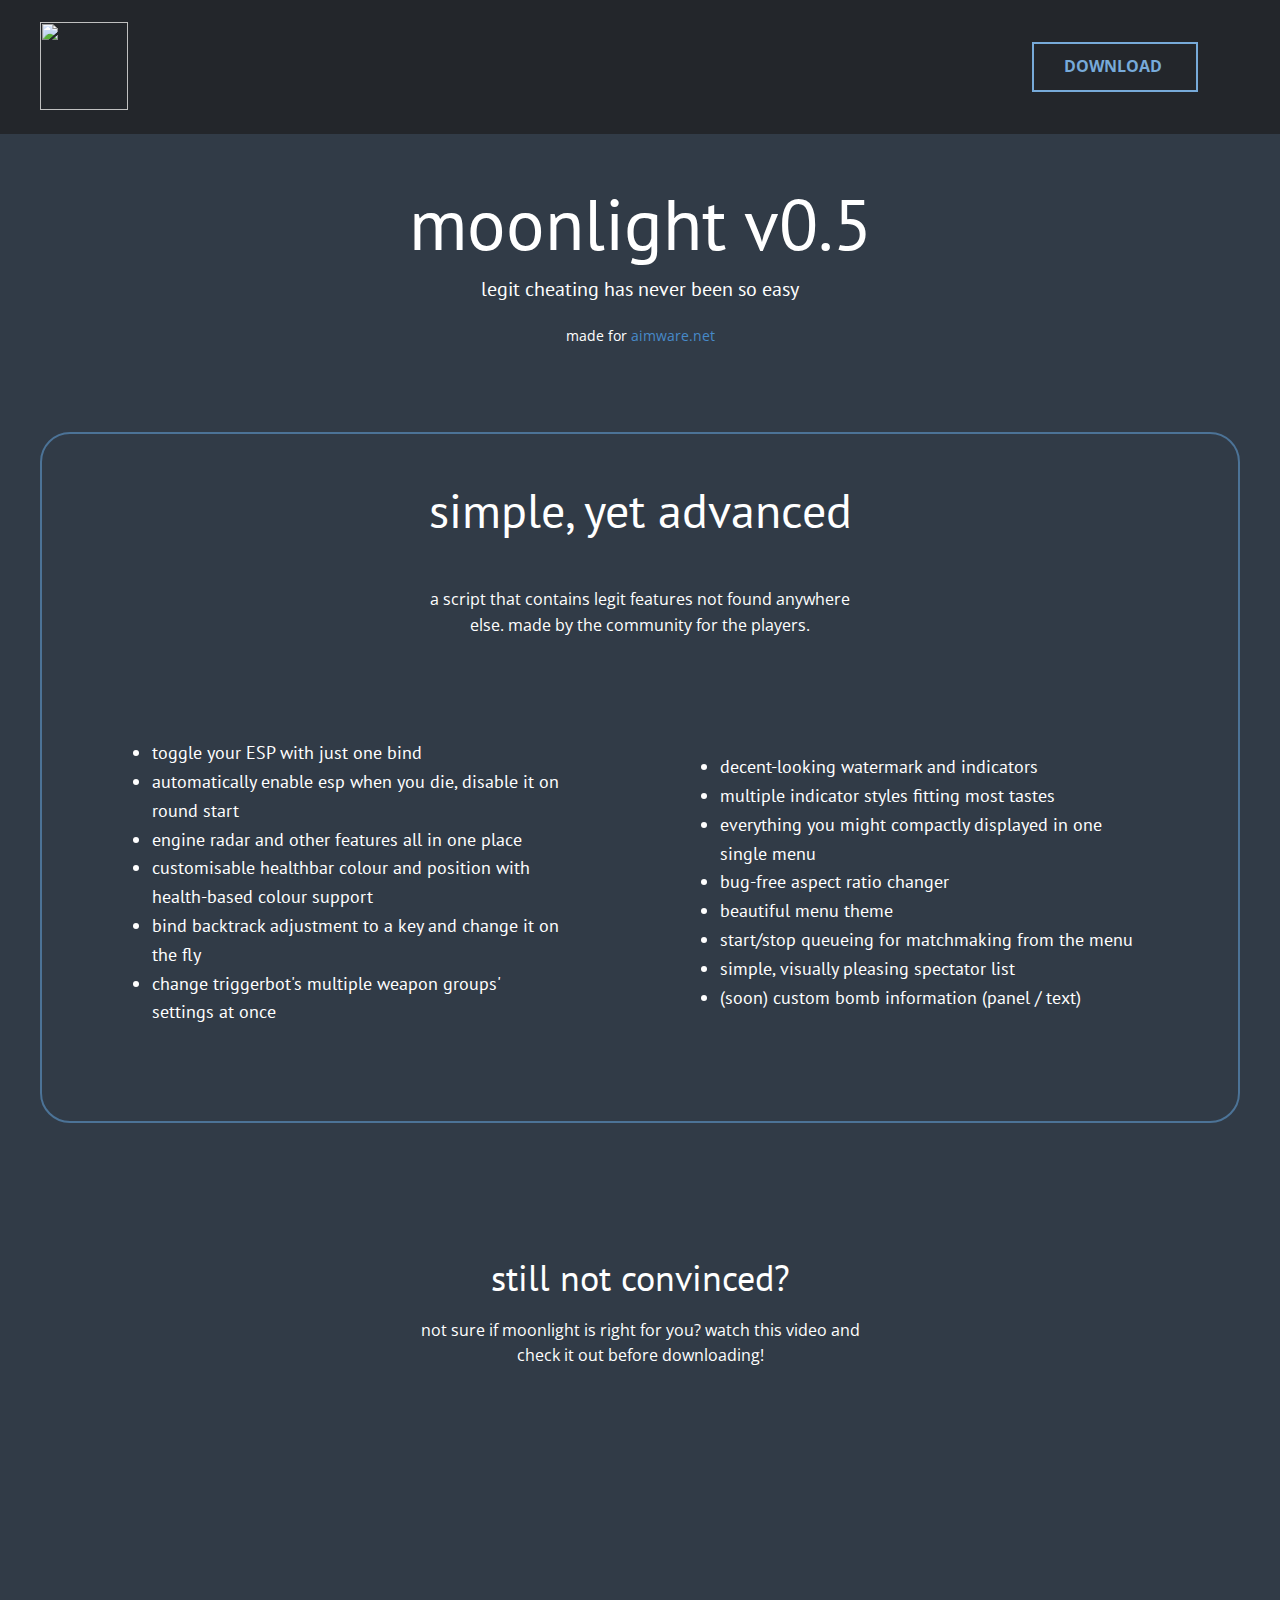
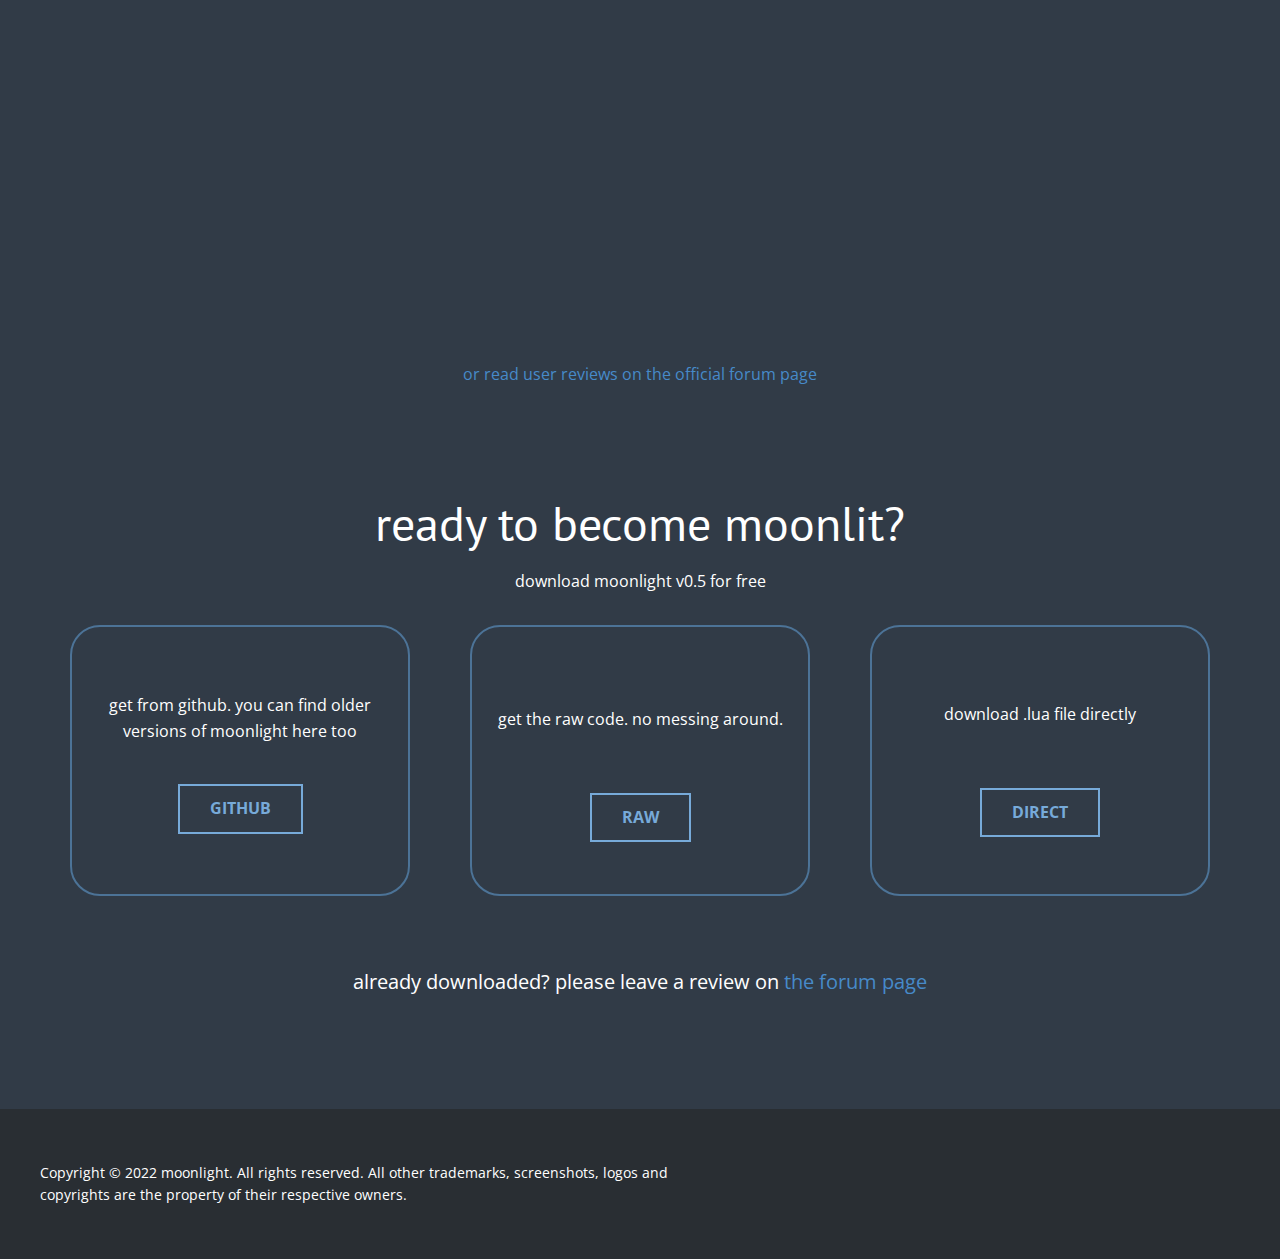
==== commit 45426725: "Update index.html" ====
--- a/index.html
+++ b/index.html
@@ -2,7 +2,7 @@
 <html style="font-size: 16px;"><head>
     <meta name="viewport" content="width=device-width, initial-scale=1.0">
     <meta charset="utf-8">
-    <meta name="keywords" content="moonlight v0.2">
+    <meta name="keywords" content="moonlight">
     <meta name="description" content="legit cheating with aimware has never been so easy. download moonlight and experience it yourself.">
     <meta name="page_type" content="np-template-header-footer-from-plugin">
     <title>moonlight</title>
@@ -13,8 +13,8 @@
     <meta name="generator" content="Nicepage 4.10.5, nicepage.com">
     <meta property="og:title" content="moonlight">
     <meta property="og:description" content="legit cheating with aimware has never been so easy. download moonlight and experience it yourself.">
-    <meta property="og:image" content="images/moonlight-3.png">
-    <meta property="og:url" content="moonlightscript.ml">
+    <meta property="og:image" content="https://raw.githubusercontent.com/BlueElixir/aimware-luas/gh-pages/images/moonlight.png">
+    <meta property="og:url" content="https://raw.githubusercontent.com/BlueElixir/aimware-luas/gh-pages/images/moonlight.png">
     <link rel="icon" href="images/favicon.png">
     <link id="u-theme-google-font" rel="stylesheet" href="https://fonts.googleapis.com/css?family=Roboto:100,100i,300,300i,400,400i,500,500i,700,700i,900,900i|Open+Sans:300,300i,400,400i,500,500i,600,600i,700,700i,800,800i">
     <link id="u-page-google-font" rel="stylesheet" href="https://fonts.googleapis.com/css?family=PT+Sans:400,400i,700,700i">
@@ -27,17 +27,17 @@
 		"@context": "http://schema.org",
 		"@type": "Organization",
 		"name": "Site1",
-		"logo": "images/moonlight.png"
+		"logo": "https://raw.githubusercontent.com/BlueElixir/aimware-luas/gh-pages/images/moonlight.png"
 }</script>
     <meta name="theme-color" content="#478ac9">
     <meta property="og:type" content="website">
   </head>
   <body data-home-page="moonlight.html" data-home-page-title="moonlight" class="u-body u-custom-color-2 u-xl-mode"><header class="u-clearfix u-custom-color-1 u-header u-header" id="header"><div class="u-clearfix u-sheet u-sheet-1">
         <a href="https://blueelixir.github.io/aimware-luas/" class="u-image u-logo u-image-1" data-image-width="512" data-image-height="512" title="moonlight">
-          <img src="images/moonlight.png" class="u-logo-image u-logo-image-1">
+          <img src="https://raw.githubusercontent.com/BlueElixir/aimware-luas/gh-pages/images/moonlight.png" class="u-logo-image u-logo-image-1">
         </a>
         <p class="u-text u-text-default u-text-1"></p>
-        <a class="u-border-2 u-border-palette-1-light-1 u-btn u-button-style u-none u-text-hover-white u-text-palette-1-light-1 u-btn-1" href="#download">download&nbsp;<span class="u-file-icon u-icon u-text-palette-1-light-1 u-icon-1"><img src="images/1.png" alt=""></span>
+        <a class="u-border-2 u-border-palette-1-light-1 u-btn u-button-style u-none u-text-hover-white u-text-palette-1-light-1 u-btn-1" href="#download">download&nbsp;<span class="u-file-icon u-icon u-text-palette-1-light-1 u-icon-1"><img src="images/2.png" alt=""></span>
         </a>
       </div></header>
     <section class="u-clearfix u-section-1" id="welcome">
@@ -158,4 +158,4 @@
         <svg class="u-svg-content" enable-background="new 0 0 551.13 551.13" viewBox="0 0 551.13 551.13" xmlns="http://www.w3.org/2000/svg" id="svg-1d98"><path d="m275.565 189.451 223.897 223.897h51.668l-275.565-275.565-275.565 275.565h51.668z"></path></svg>
     </span>
   
-</body></html>+</body></html>
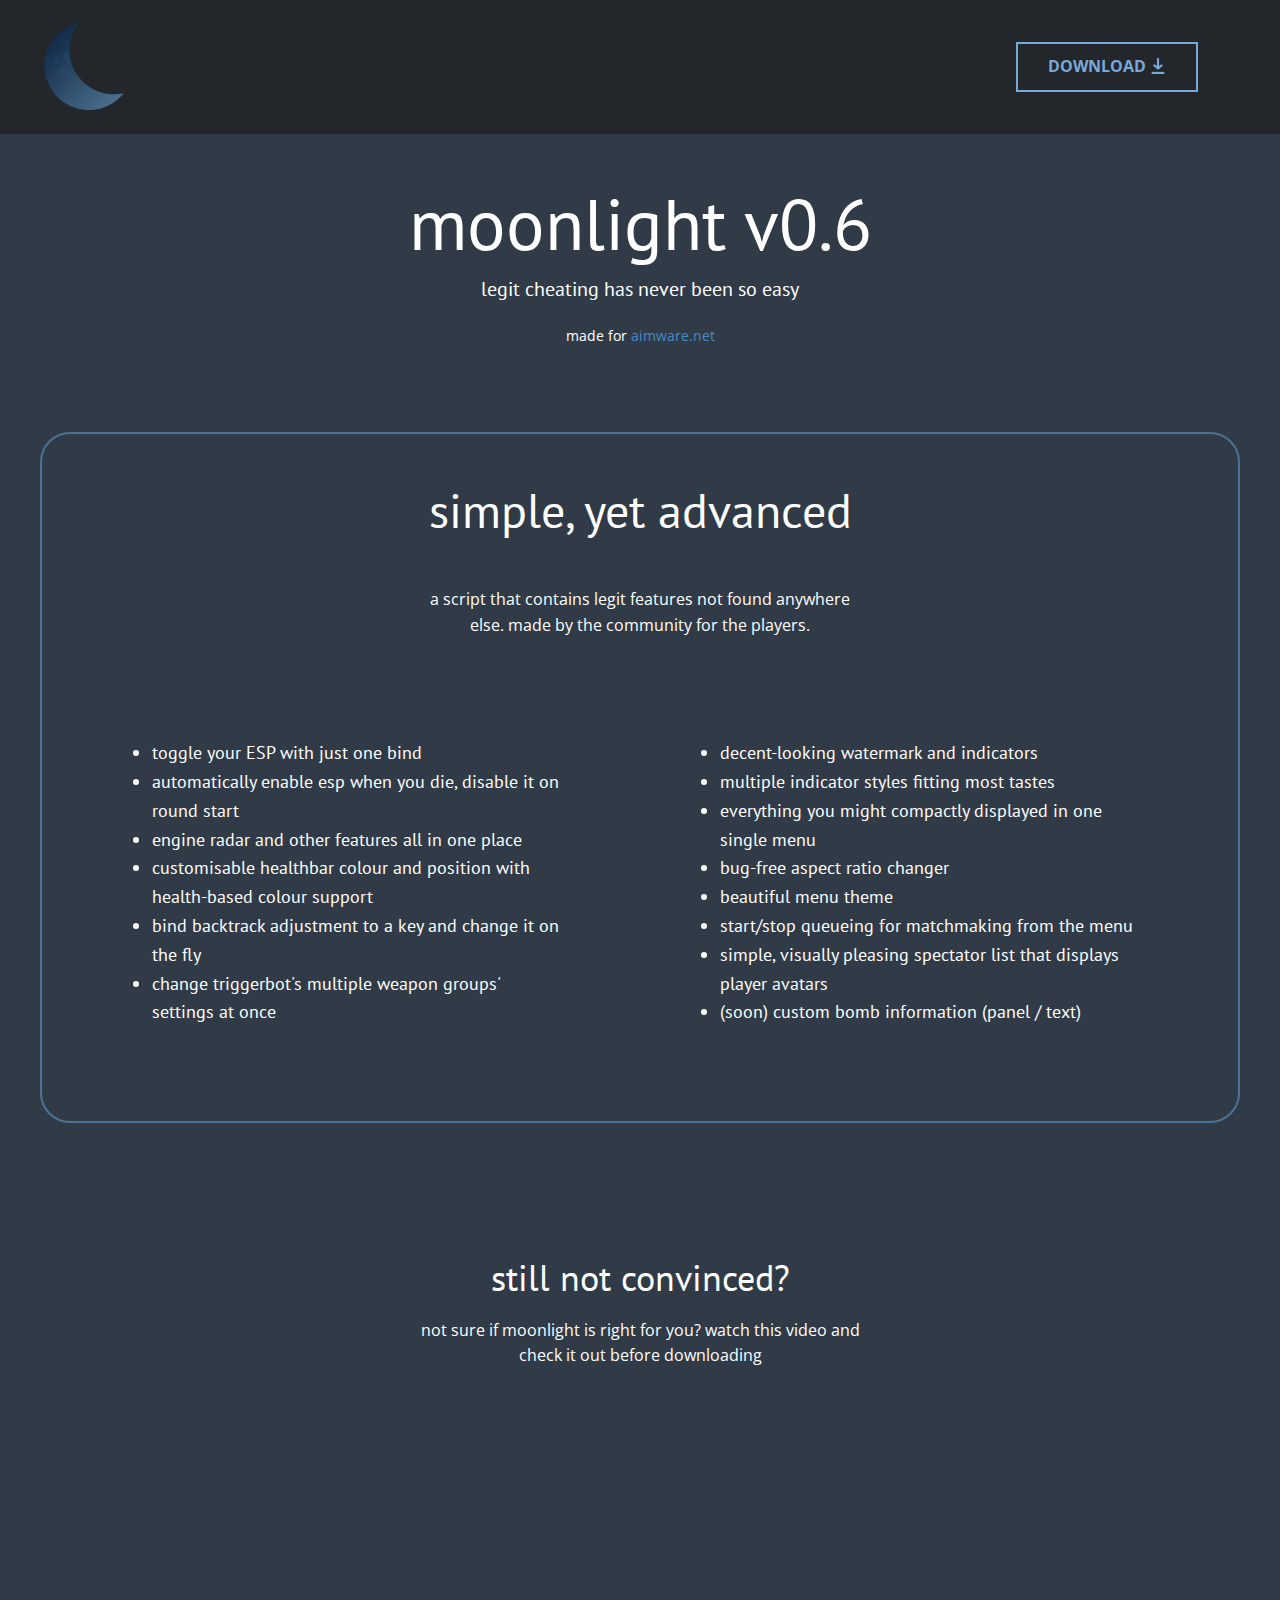
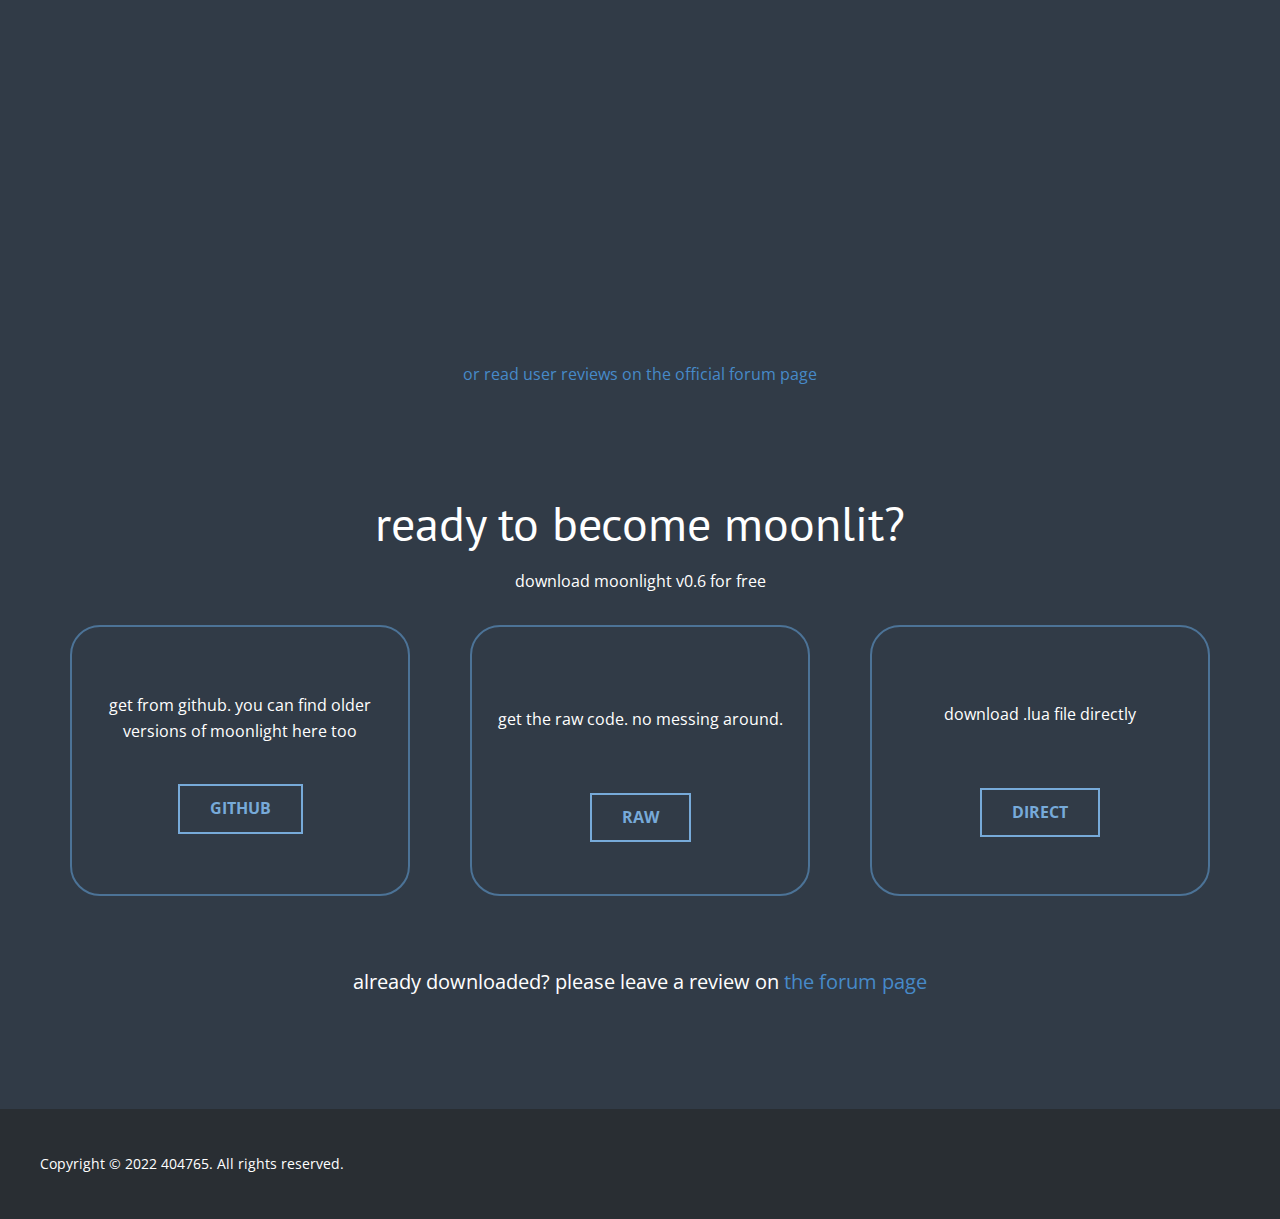
==== commit 860ada66: "Add files via upload" ====
--- a/index.html
+++ b/index.html
@@ -13,8 +13,8 @@
     <meta name="generator" content="Nicepage 4.10.5, nicepage.com">
     <meta property="og:title" content="moonlight">
     <meta property="og:description" content="legit cheating with aimware has never been so easy. download moonlight and experience it yourself.">
-    <meta property="og:image" content="https://raw.githubusercontent.com/BlueElixir/aimware-luas/gh-pages/images/moonlight.png">
-    <meta property="og:url" content="https://raw.githubusercontent.com/BlueElixir/aimware-luas/gh-pages/images/moonlight.png">
+    <meta property="og:image" content="images/moonlight-3.png">
+    <meta property="og:url" content="moonlightscript.ml">
     <link rel="icon" href="images/favicon.png">
     <link id="u-theme-google-font" rel="stylesheet" href="https://fonts.googleapis.com/css?family=Roboto:100,100i,300,300i,400,400i,500,500i,700,700i,900,900i|Open+Sans:300,300i,400,400i,500,500i,600,600i,700,700i,800,800i">
     <link id="u-page-google-font" rel="stylesheet" href="https://fonts.googleapis.com/css?family=PT+Sans:400,400i,700,700i">
@@ -27,24 +27,24 @@
 		"@context": "http://schema.org",
 		"@type": "Organization",
 		"name": "Site1",
-		"logo": "https://raw.githubusercontent.com/BlueElixir/aimware-luas/gh-pages/images/moonlight.png"
+		"logo": "images/moonlight-3.png?rand=58b9"
 }</script>
     <meta name="theme-color" content="#478ac9">
     <meta property="og:type" content="website">
   </head>
   <body data-home-page="moonlight.html" data-home-page-title="moonlight" class="u-body u-custom-color-2 u-xl-mode"><header class="u-clearfix u-custom-color-1 u-header u-header" id="header"><div class="u-clearfix u-sheet u-sheet-1">
         <a href="https://blueelixir.github.io/aimware-luas/" class="u-image u-logo u-image-1" data-image-width="512" data-image-height="512" title="moonlight">
-          <img src="https://raw.githubusercontent.com/BlueElixir/aimware-luas/gh-pages/images/moonlight.png" class="u-logo-image u-logo-image-1">
+          <img src="images/moonlight-3.png?rand=58b9" class="u-logo-image u-logo-image-1">
         </a>
         <p class="u-text u-text-default u-text-1"></p>
-        <a class="u-border-2 u-border-palette-1-light-1 u-btn u-button-style u-none u-text-hover-white u-text-palette-1-light-1 u-btn-1" href="#download">download&nbsp;<span class="u-file-icon u-icon u-text-palette-1-light-1 u-icon-1"><img src="images/2.png" alt=""></span>
+        <a class="u-border-2 u-border-palette-1-light-1 u-btn u-button-style u-none u-text-hover-white u-text-palette-1-light-1 u-btn-1" href="moonlight.html#download" data-page-id="452030179">download&nbsp;<span class="u-file-icon u-icon u-text-palette-1-light-1 u-icon-1"><img src="images/2.png" alt=""></span>
         </a>
       </div></header>
     <section class="u-clearfix u-section-1" id="welcome">
       <div class="u-clearfix u-sheet u-valign-middle u-sheet-1">
-        <h1 class="u-align-center u-text u-text-default u-text-1">moonlight v0.5</h1>
+        <h1 class="u-align-center u-text u-text-default u-text-1">moonlight v0.6</h1>
         <p class="u-align-center u-custom-font u-font-pt-sans u-text u-text-default u-text-2">legit cheating has never been so easy</p>
-        <p class="u-align-center u-small-text u-text u-text-default u-text-variant u-text-3">made for <a href="aimware.net" class="u-active-none u-border-none u-btn u-button-link u-button-style u-hover-none u-none u-text-palette-1-base u-btn-1" target="_blank">aimware.net</a>
+        <p class="u-align-center u-small-text u-text u-text-default u-text-variant u-text-3">made for <a href="https://aimware.net/" class="u-active-none u-border-none u-btn u-button-link u-button-style u-hover-none u-none u-text-palette-1-base u-btn-1" target="_blank">aimware.net</a>
         </p>
       </div>
     </section>
@@ -80,7 +80,7 @@
                         <li>bug-free aspect ratio changer</li>
                         <li>beautiful menu theme</li>
                         <li>start/stop queueing for matchmaking from the menu</li>
-                        <li>simple, visually pleasing spectator list</li>
+                        <li>simple, visually pleasing spectator list that displays player avatars</li>
                         <li> (soon) custom bomb information (panel / text)</li>
                       </ul>
                     </div>
@@ -95,7 +95,8 @@
     <section class="u-clearfix u-section-3" id="preview">
       <div class="u-clearfix u-sheet u-sheet-1">
         <h2 class="u-align-center u-custom-font u-font-pt-sans u-text u-text-1">still not convinced?</h2>
-        <p class="u-align-center u-text u-text-2">not sure if moonlight is right for you? watch this video and check it out before downloading!</p>
+        <p class="u-align-center u-text u-text-2">not sure if moonlight is right for you? watch this video and check it out before downloading<br>
+        </p>
         <div class="u-align-center u-video u-video-cover u-video-1">
           <div class="embed-responsive embed-responsive-1">
             <iframe style="position: absolute;top: 0;left: 0;width: 100%;height: 100%;" class="embed-responsive-item" src="https://www.youtube.com/embed/N-pJcTmLLGc?mute=0&amp;showinfo=0&amp;controls=0&amp;start=0" frameborder="0" allowfullscreen=""></iframe>
@@ -107,7 +108,7 @@
     <section class="u-clearfix u-section-4" id="download">
       <div class="u-clearfix u-sheet u-sheet-1">
         <h1 class="u-align-center u-text u-text-1">ready to become moonlit?</h1>
-        <p class="u-align-center u-text u-text-default u-text-2">download moonlight v0.5 for free</p>
+        <p class="u-align-center u-text u-text-default u-text-2">download moonlight v0.6 for free</p>
         <div class="u-clearfix u-expanded-width u-layout-wrap u-layout-wrap-1">
           <div class="u-layout">
             <div class="u-layout-row">
@@ -126,7 +127,7 @@
                   <div class="u-align-center u-border-2 u-border-palette-1-dark-1 u-container-style u-expanded-width u-group u-radius-30 u-shape-round u-group-2">
                     <div class="u-container-layout u-container-layout-4">
                       <p class="u-align-center u-text u-text-4">get the raw code. no messing around.</p>
-                      <a href="https://raw.githubusercontent.com/BlueElixir/aimware-luas/main/moonlight/moonlight%20v0.5.lua" class="u-align-center u-border-2 u-border-hover-palette-1-light-1 u-border-palette-1-light-1 u-btn u-button-style u-none u-text-hover-white u-btn-2" target="_blank">RAW</a>
+                      <a href="https://raw.githubusercontent.com/BlueElixir/aimware-luas/main/moonlight/moonlight%20v0.6.lua" class="u-align-center u-border-2 u-border-hover-palette-1-light-1 u-border-palette-1-light-1 u-btn u-button-style u-none u-text-hover-white u-btn-2" target="_blank">RAW</a>
                     </div>
                   </div>
                 </div>
@@ -136,7 +137,7 @@
                   <div class="u-border-2 u-border-palette-1-dark-1 u-container-style u-expanded-width u-group u-radius-30 u-shape-round u-group-3">
                     <div class="u-container-layout u-container-layout-6">
                       <p class="u-align-center u-text u-text-5">download .lua file directly</p>
-                      <a href="https://drive.google.com/uc?export=download&amp;id=1vASFpk6k3pUrh31oes59FenexwdTxvsS" class="u-align-center u-border-2 u-border-hover-palette-1-light-1 u-border-palette-1-light-1 u-bottom-left-radius-0 u-bottom-right-radius-0 u-btn u-button-style u-none u-radius-0 u-text-hover-white u-top-left-radius-0 u-top-right-radius-0 u-btn-3" target="_blank" rel="nofollow">DIRECT</a>
+                      <a href="https://drive.google.com/uc?export=download&amp;id=1Ggl4hCten6AmtGX7oMayZuCn3XLR5s7i" class="u-align-center u-border-2 u-border-hover-palette-1-light-1 u-border-palette-1-light-1 u-bottom-left-radius-0 u-bottom-right-radius-0 u-btn u-button-style u-none u-radius-0 u-text-hover-white u-top-left-radius-0 u-top-right-radius-0 u-btn-3" target="_blank" rel="nofollow">DIRECT</a>
                     </div>
                   </div>
                 </div>
@@ -150,12 +151,12 @@
     </section>
     
     
-    <footer class="u-align-center u-clearfix u-footer u-palette-1-dark-3 u-footer" id="sec-22cc"><div class="u-clearfix u-sheet u-sheet-1">
-        <p class="u-align-left u-small-text u-text u-text-variant u-text-1">Copyright © 2022 moonlight. All rights reserved. All other trademarks, screenshots, logos and copyrights are the property of their respective owners.<br>
+    <footer class="u-align-center u-clearfix u-footer u-palette-1-dark-3 u-footer" id="sec-22cc"><div class="u-clearfix u-sheet u-valign-middle u-sheet-1">
+        <p class="u-align-left u-small-text u-text u-text-variant u-text-1">Copyright © 2022 404765. All rights reserved.<br>
         </p>
       </div></footer><span style="height: 64px; width: 64px; margin-left: 0px; margin-right: auto; margin-top: 0px; right: 20px; bottom: 20px;" class="u-back-to-top u-icon u-opacity u-opacity-85" data-href="#">
         <svg class="u-svg-link" preserveAspectRatio="xMidYMin slice" viewBox="0 0 551.13 551.13"><use xmlns:xlink="http://www.w3.org/1999/xlink" xlink:href="#svg-1d98"></use></svg>
         <svg class="u-svg-content" enable-background="new 0 0 551.13 551.13" viewBox="0 0 551.13 551.13" xmlns="http://www.w3.org/2000/svg" id="svg-1d98"><path d="m275.565 189.451 223.897 223.897h51.668l-275.565-275.565-275.565 275.565h51.668z"></path></svg>
     </span>
   
-</body></html>
+</body></html>--- a/nicepage.css
+++ b/nicepage.css
@@ -36967,11 +36967,11 @@
 }
 
 .u-footer .u-sheet-1 {
-  min-height: 150px;
+  min-height: 110px;
 }
 
 .u-footer .u-text-1 {
-  margin: 53px 570px 53px 0;
+  margin: 44px 570px 44px 0;
 }
 @media (max-width: 1199px) {
   .u-footer .u-text-1 {
--- a/moonlight.css
+++ b/moonlight.css
@@ -95,7 +95,7 @@
 
 .u-section-2 .u-text-4 {
   font-size: 1.125rem;
-  margin: 80px 0 0;
+  margin: 66px 0 0;
 }
 
 @media (max-width: 1199px) {
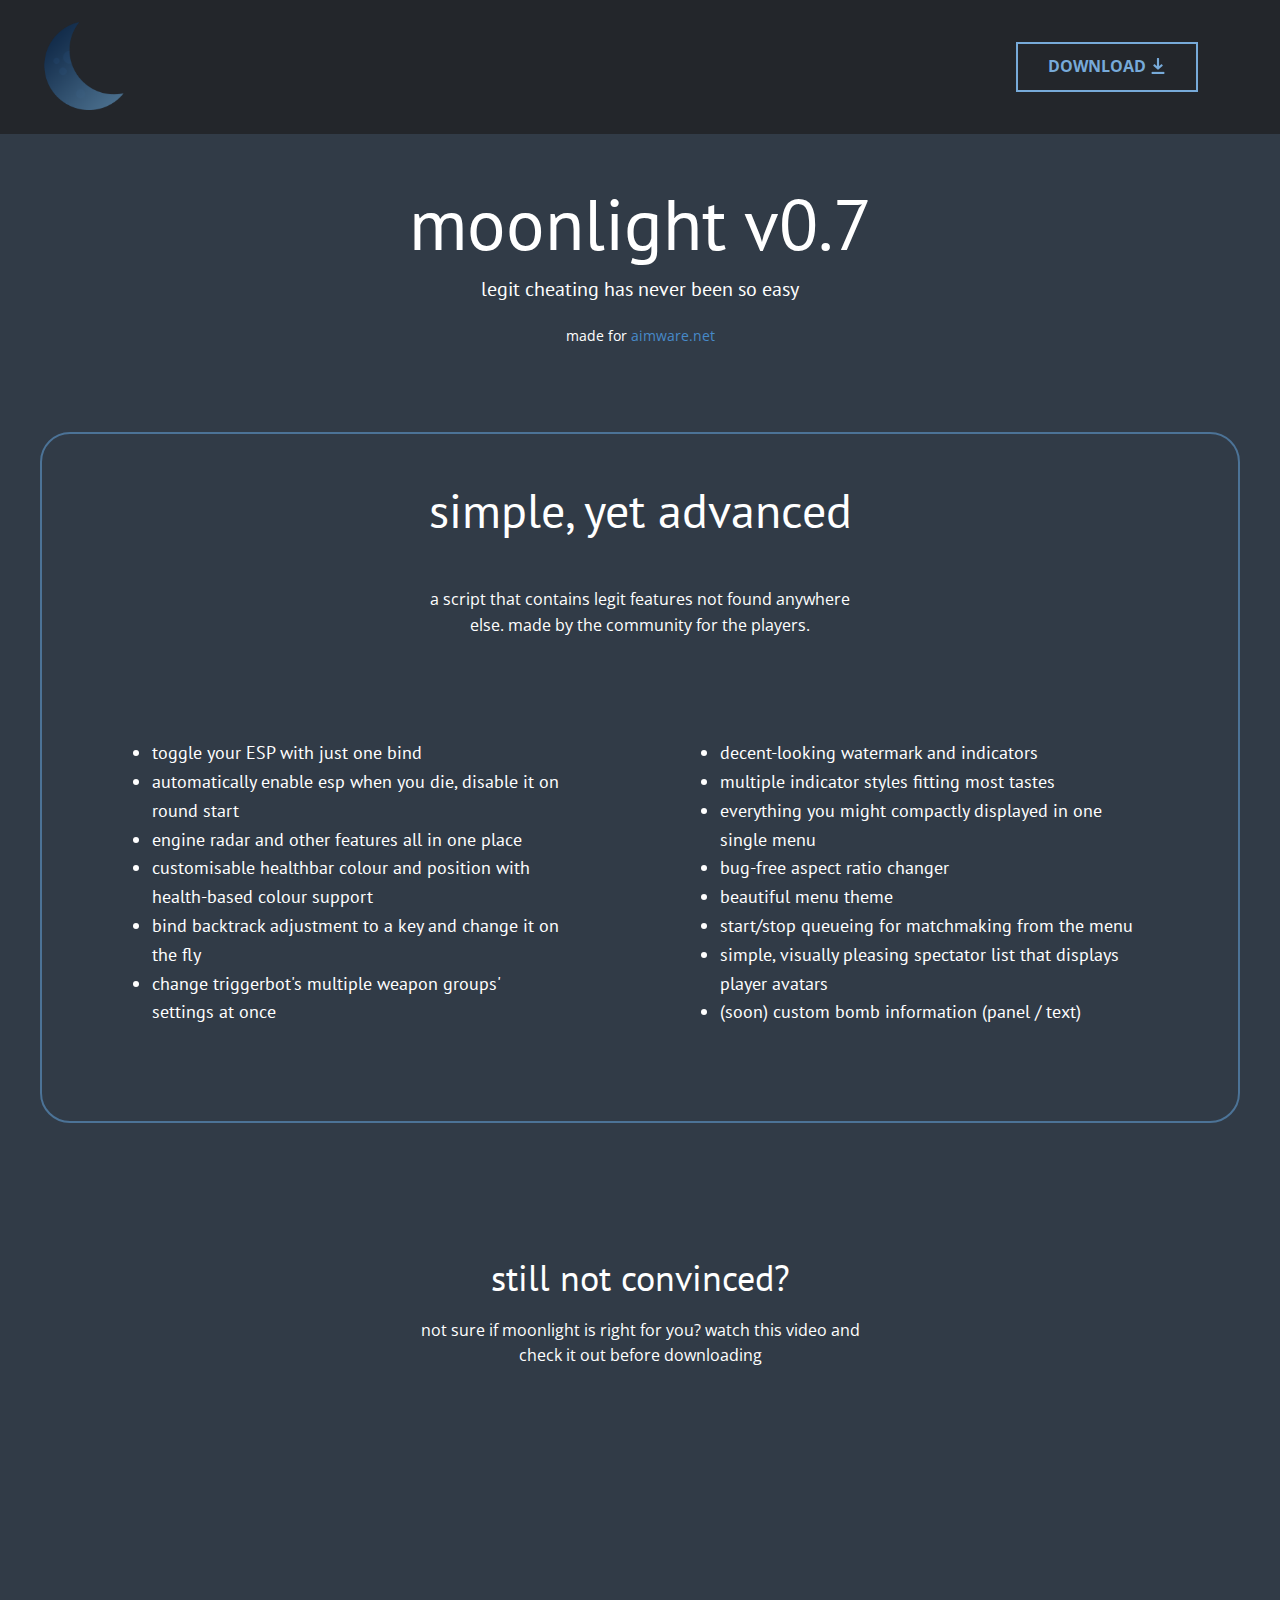
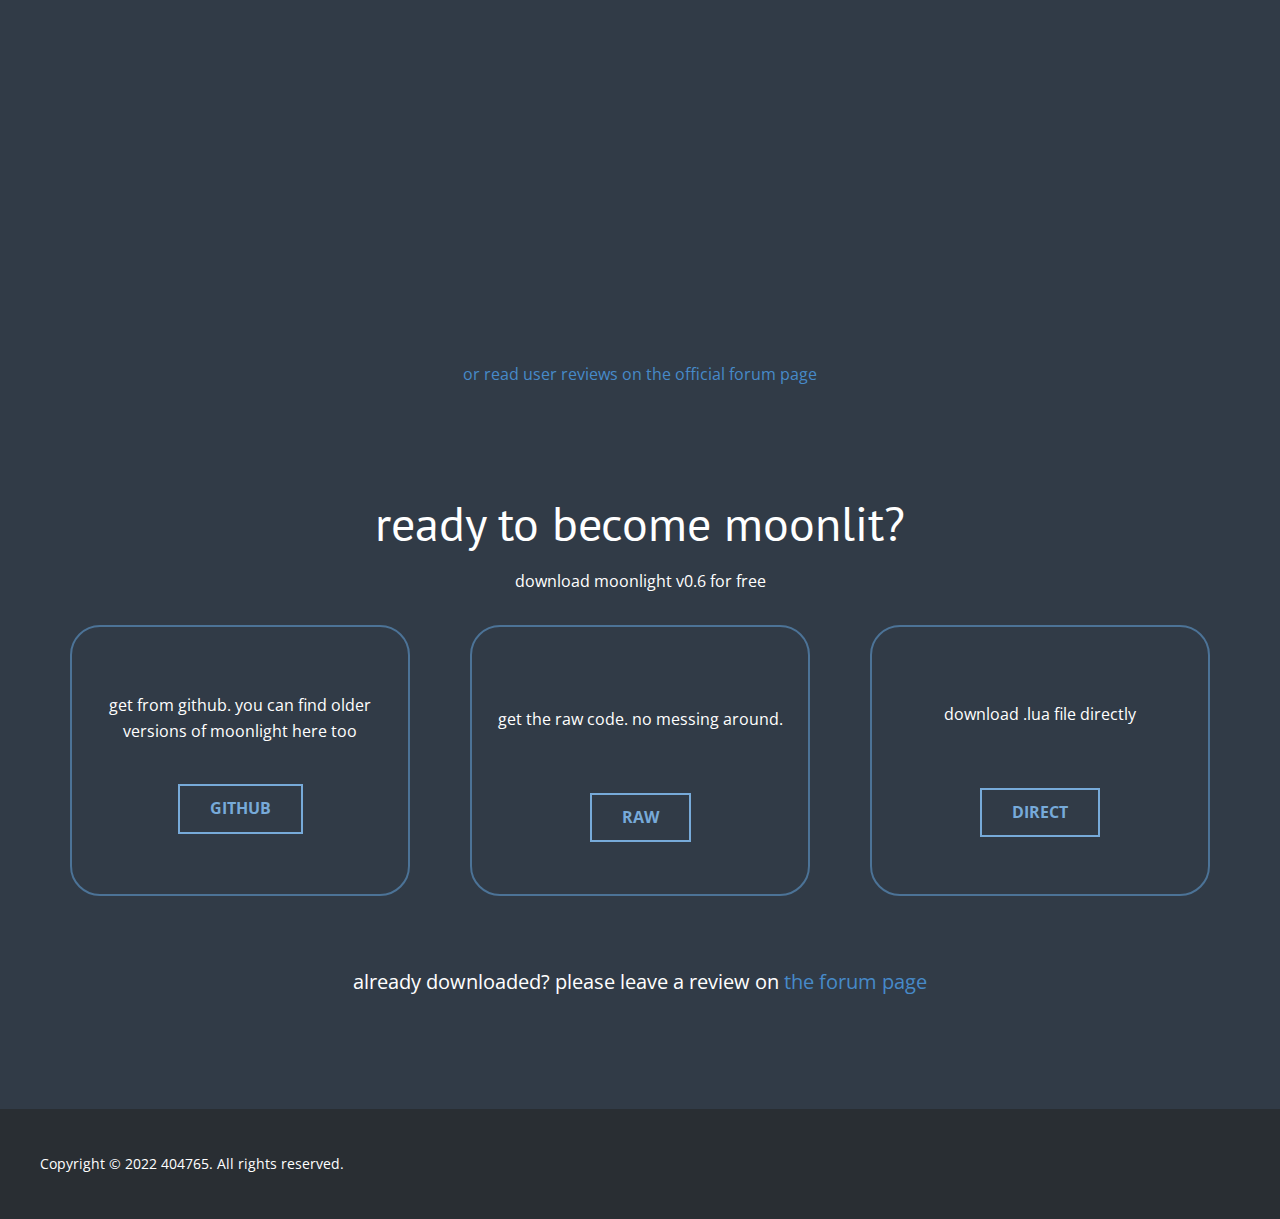
==== commit 6459a341: "Update index.html" ====
--- a/index.html
+++ b/index.html
@@ -6,6 +6,7 @@
     <meta name="description" content="legit cheating with aimware has never been so easy. download moonlight and experience it yourself.">
     <meta name="page_type" content="np-template-header-footer-from-plugin">
     <title>moonlight</title>
+    <link rel="icon" type="image/png" href="https://github.com/BlueElixir/aimware-luas/blob/main/moonlight/files/logo.png?raw=true">
     <link rel="stylesheet" href="nicepage.css" media="screen">
 <link rel="stylesheet" href="moonlight.css" media="screen">
     <script class="u-script" type="text/javascript" src="jquery.js" defer=""></script>
@@ -42,7 +43,7 @@
       </div></header>
     <section class="u-clearfix u-section-1" id="welcome">
       <div class="u-clearfix u-sheet u-valign-middle u-sheet-1">
-        <h1 class="u-align-center u-text u-text-default u-text-1">moonlight v0.6</h1>
+        <h1 class="u-align-center u-text u-text-default u-text-1">moonlight v0.7</h1>
         <p class="u-align-center u-custom-font u-font-pt-sans u-text u-text-default u-text-2">legit cheating has never been so easy</p>
         <p class="u-align-center u-small-text u-text u-text-default u-text-variant u-text-3">made for <a href="https://aimware.net/" class="u-active-none u-border-none u-btn u-button-link u-button-style u-hover-none u-none u-text-palette-1-base u-btn-1" target="_blank">aimware.net</a>
         </p>
@@ -127,7 +128,7 @@
                   <div class="u-align-center u-border-2 u-border-palette-1-dark-1 u-container-style u-expanded-width u-group u-radius-30 u-shape-round u-group-2">
                     <div class="u-container-layout u-container-layout-4">
                       <p class="u-align-center u-text u-text-4">get the raw code. no messing around.</p>
-                      <a href="https://raw.githubusercontent.com/BlueElixir/aimware-luas/main/moonlight/moonlight%20v0.6.lua" class="u-align-center u-border-2 u-border-hover-palette-1-light-1 u-border-palette-1-light-1 u-btn u-button-style u-none u-text-hover-white u-btn-2" target="_blank">RAW</a>
+                      <a href="https://raw.githubusercontent.com/BlueElixir/aimware-luas/main/moonlight/moonlight%20v0.7.lua" class="u-align-center u-border-2 u-border-hover-palette-1-light-1 u-border-palette-1-light-1 u-btn u-button-style u-none u-text-hover-white u-btn-2" target="_blank">RAW</a>
                     </div>
                   </div>
                 </div>
@@ -137,7 +138,7 @@
                   <div class="u-border-2 u-border-palette-1-dark-1 u-container-style u-expanded-width u-group u-radius-30 u-shape-round u-group-3">
                     <div class="u-container-layout u-container-layout-6">
                       <p class="u-align-center u-text u-text-5">download .lua file directly</p>
-                      <a href="https://drive.google.com/uc?export=download&amp;id=1Ggl4hCten6AmtGX7oMayZuCn3XLR5s7i" class="u-align-center u-border-2 u-border-hover-palette-1-light-1 u-border-palette-1-light-1 u-bottom-left-radius-0 u-bottom-right-radius-0 u-btn u-button-style u-none u-radius-0 u-text-hover-white u-top-left-radius-0 u-top-right-radius-0 u-btn-3" target="_blank" rel="nofollow">DIRECT</a>
+                      <a href="https://drive.google.com/uc?export=download&id=1vfDkvPP1iryGOy7-8l7I0sc_G2ls2qQg" class="u-align-center u-border-2 u-border-hover-palette-1-light-1 u-border-palette-1-light-1 u-bottom-left-radius-0 u-bottom-right-radius-0 u-btn u-button-style u-none u-radius-0 u-text-hover-white u-top-left-radius-0 u-top-right-radius-0 u-btn-3" target="_blank" rel="nofollow">DIRECT</a>
                     </div>
                   </div>
                 </div>
@@ -159,4 +160,4 @@
         <svg class="u-svg-content" enable-background="new 0 0 551.13 551.13" viewBox="0 0 551.13 551.13" xmlns="http://www.w3.org/2000/svg" id="svg-1d98"><path d="m275.565 189.451 223.897 223.897h51.668l-275.565-275.565-275.565 275.565h51.668z"></path></svg>
     </span>
   
-</body></html>+</body></html>
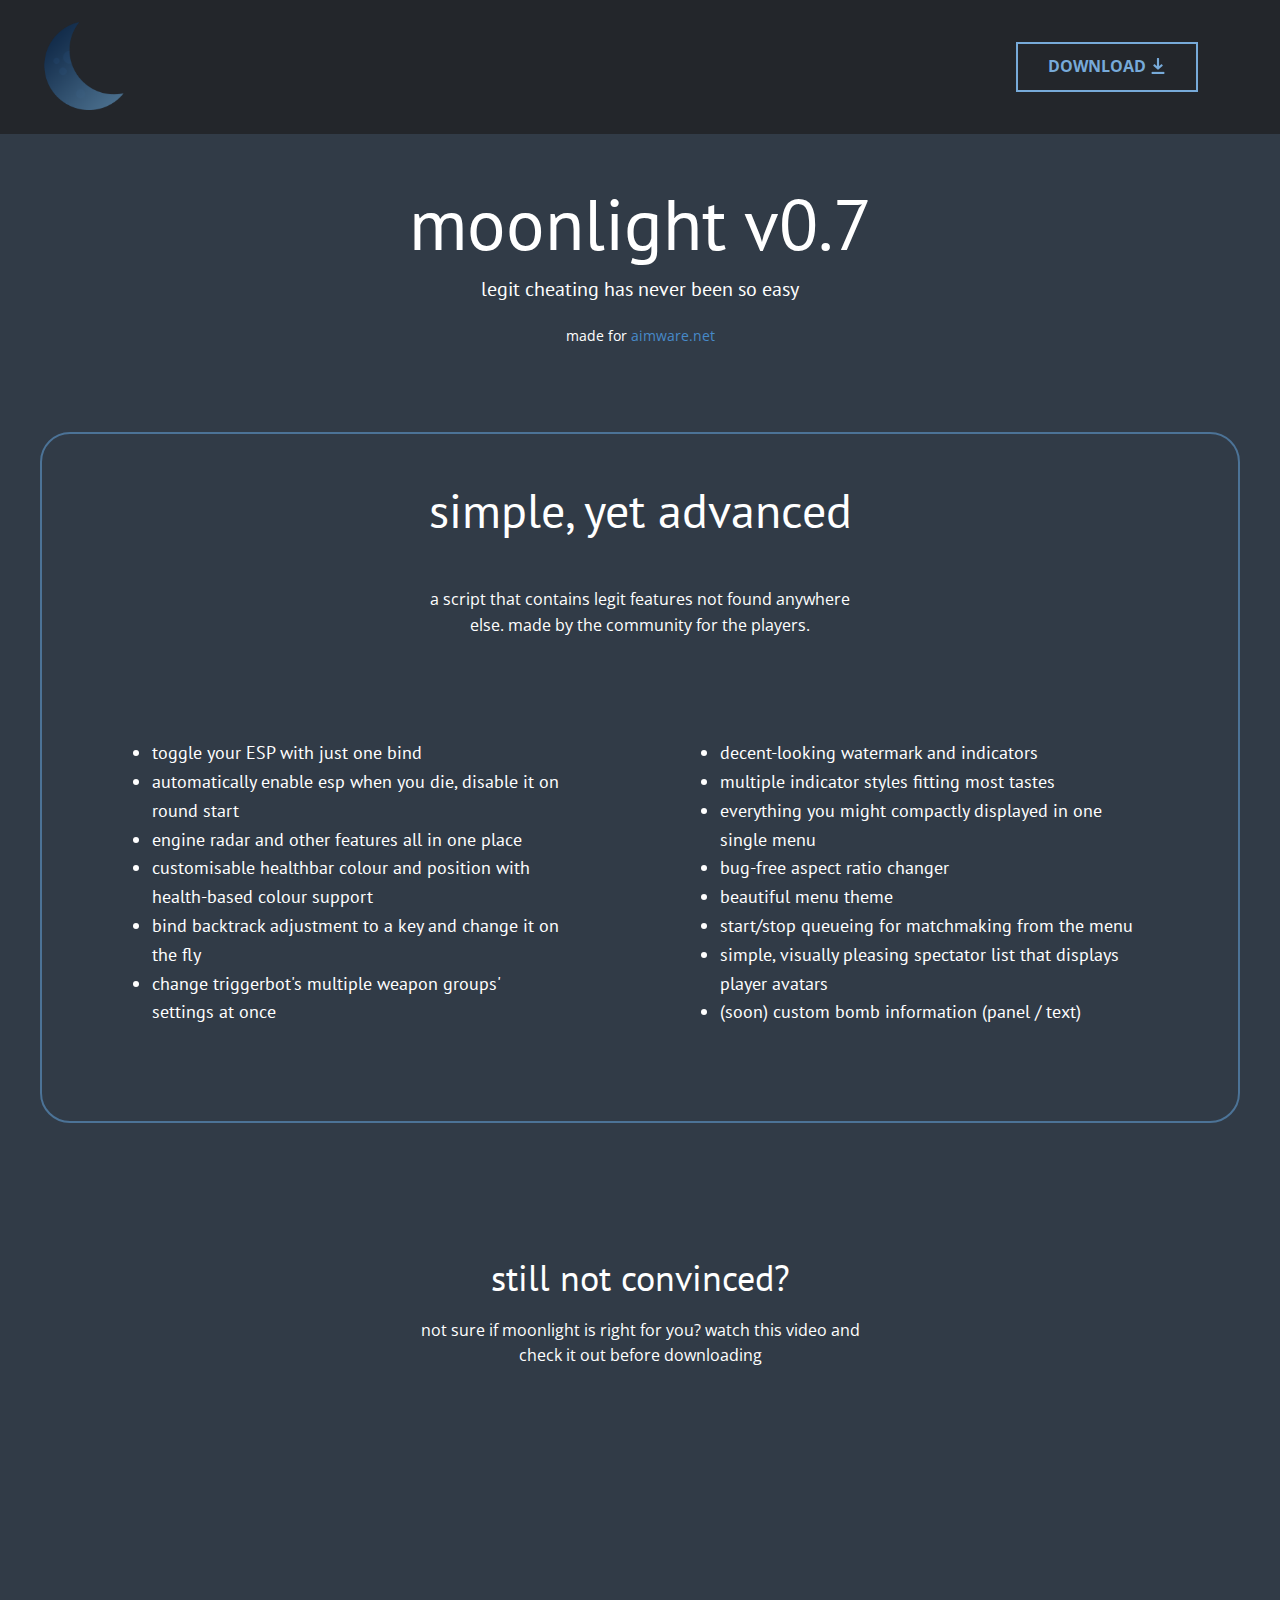
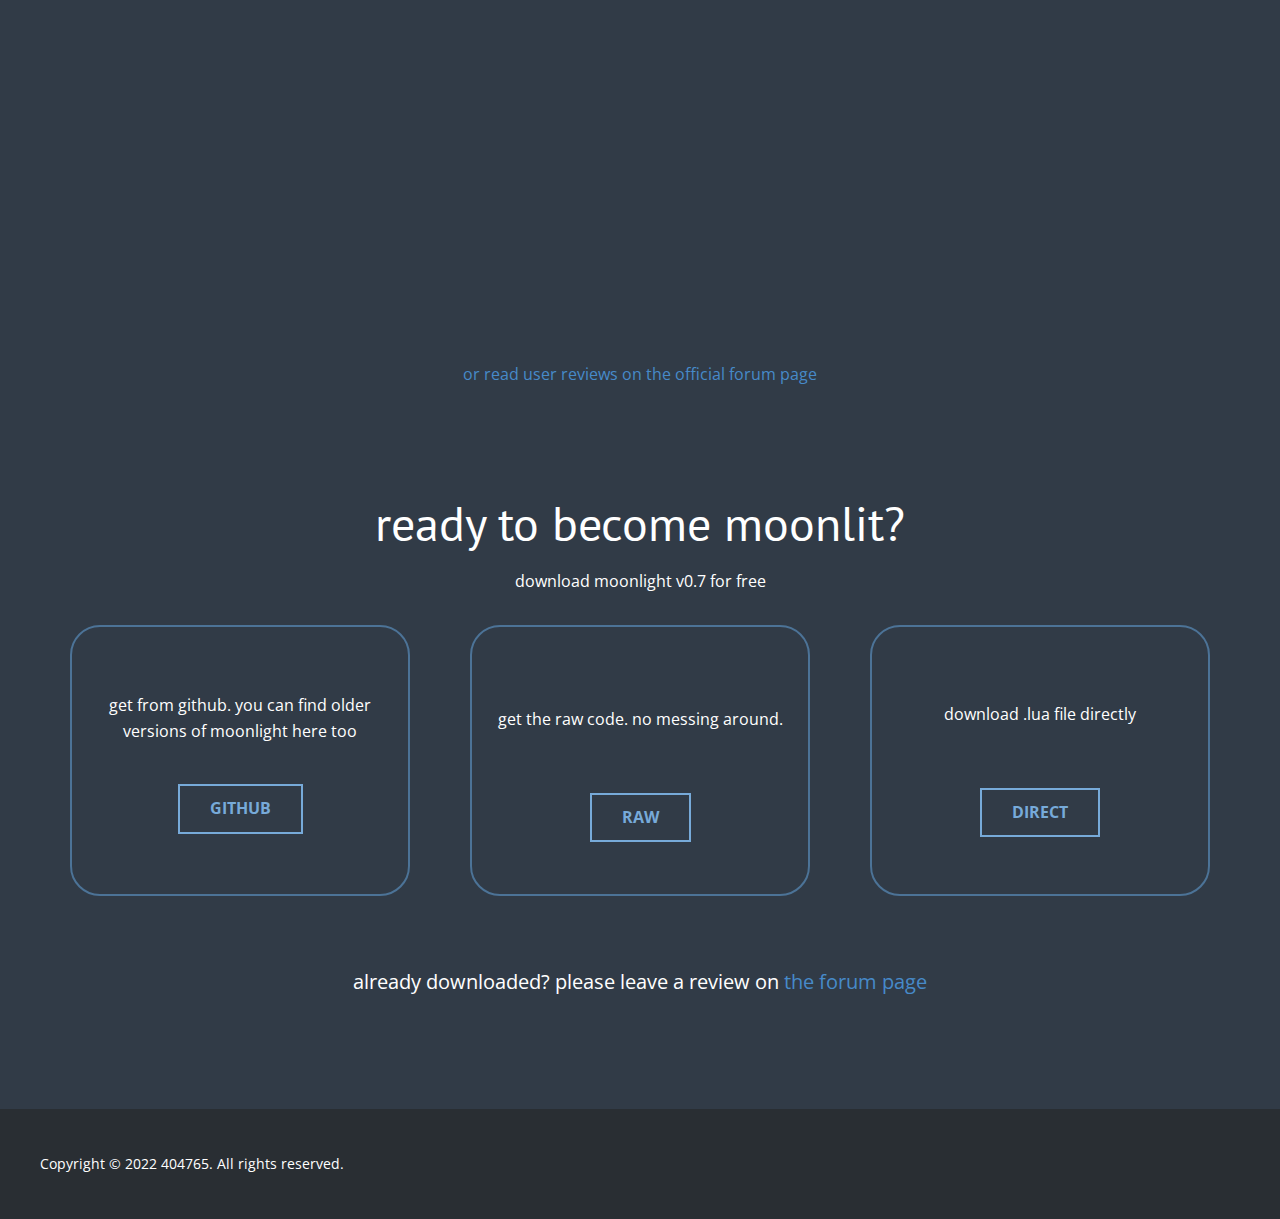
==== commit ffd441ed: "Update index.html" ====
--- a/index.html
+++ b/index.html
@@ -109,7 +109,7 @@
     <section class="u-clearfix u-section-4" id="download">
       <div class="u-clearfix u-sheet u-sheet-1">
         <h1 class="u-align-center u-text u-text-1">ready to become moonlit?</h1>
-        <p class="u-align-center u-text u-text-default u-text-2">download moonlight v0.6 for free</p>
+        <p class="u-align-center u-text u-text-default u-text-2">download moonlight v0.7 for free</p>
         <div class="u-clearfix u-expanded-width u-layout-wrap u-layout-wrap-1">
           <div class="u-layout">
             <div class="u-layout-row">
